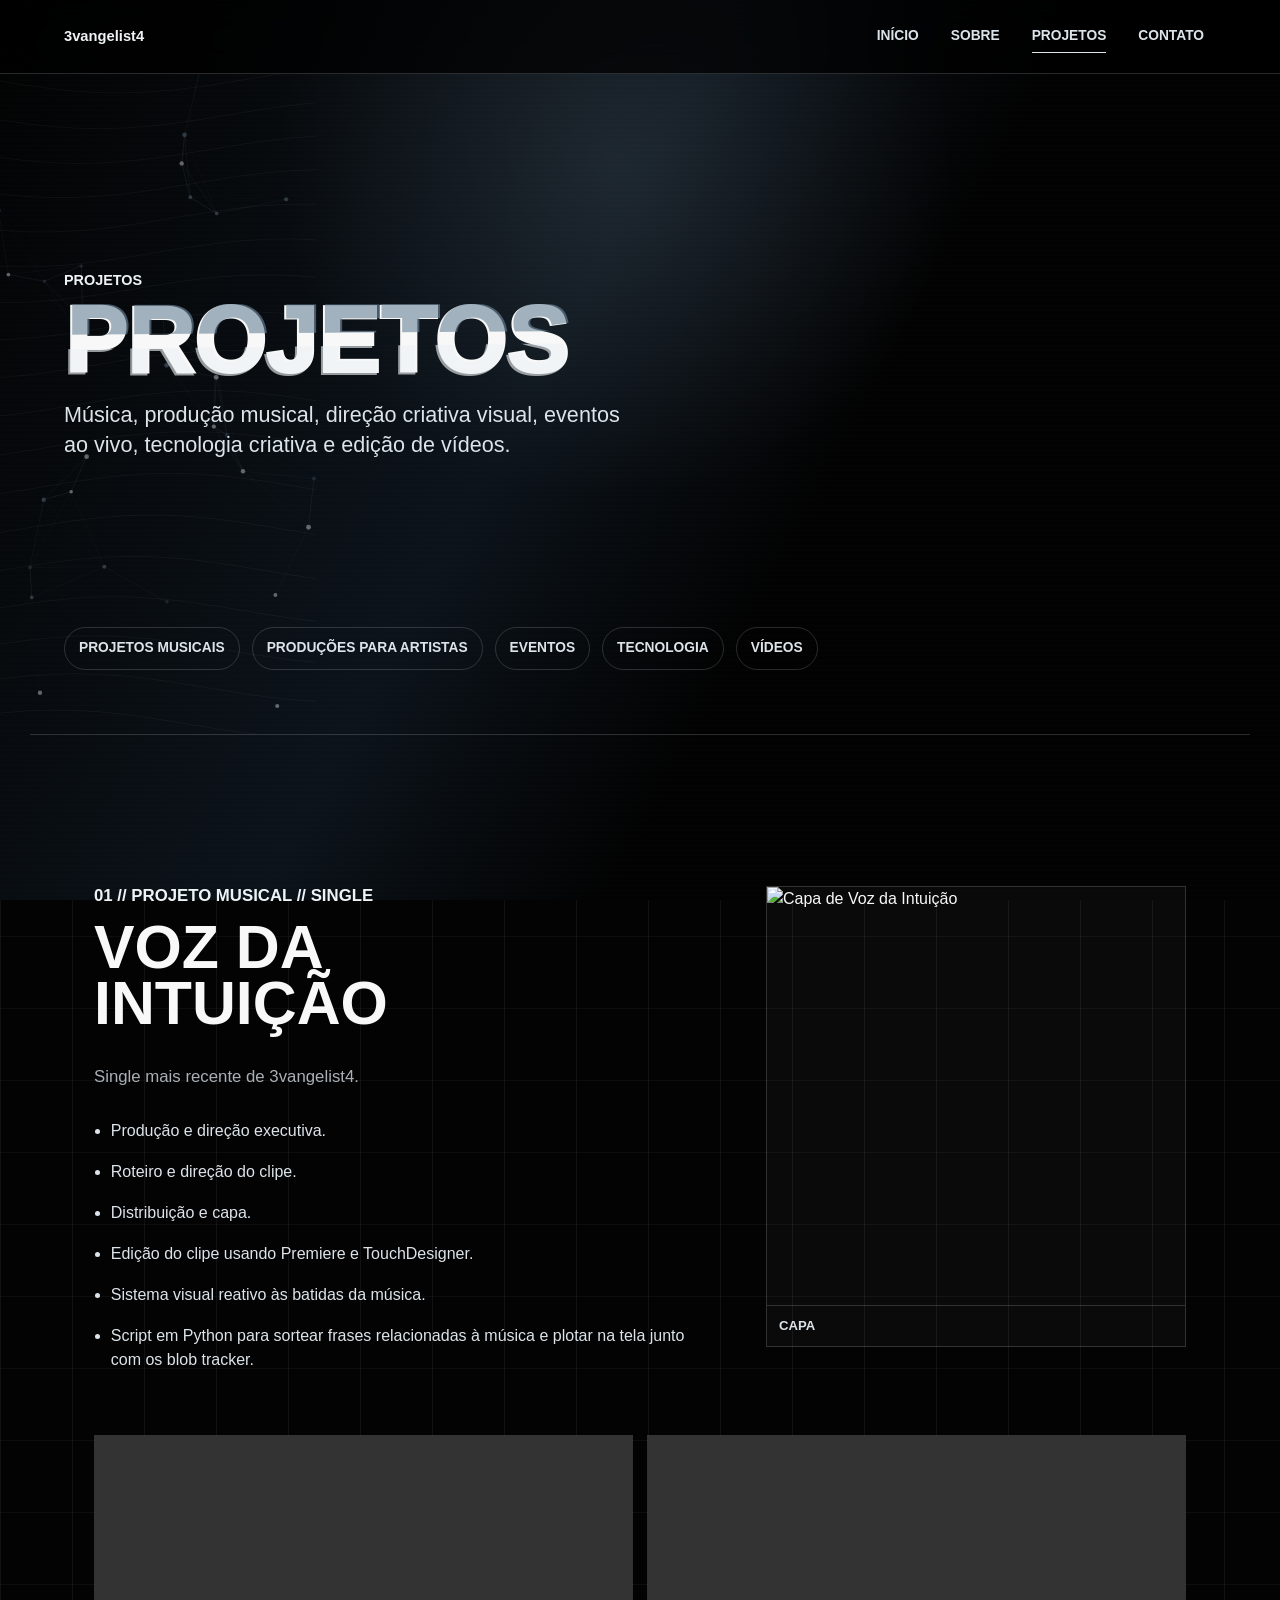
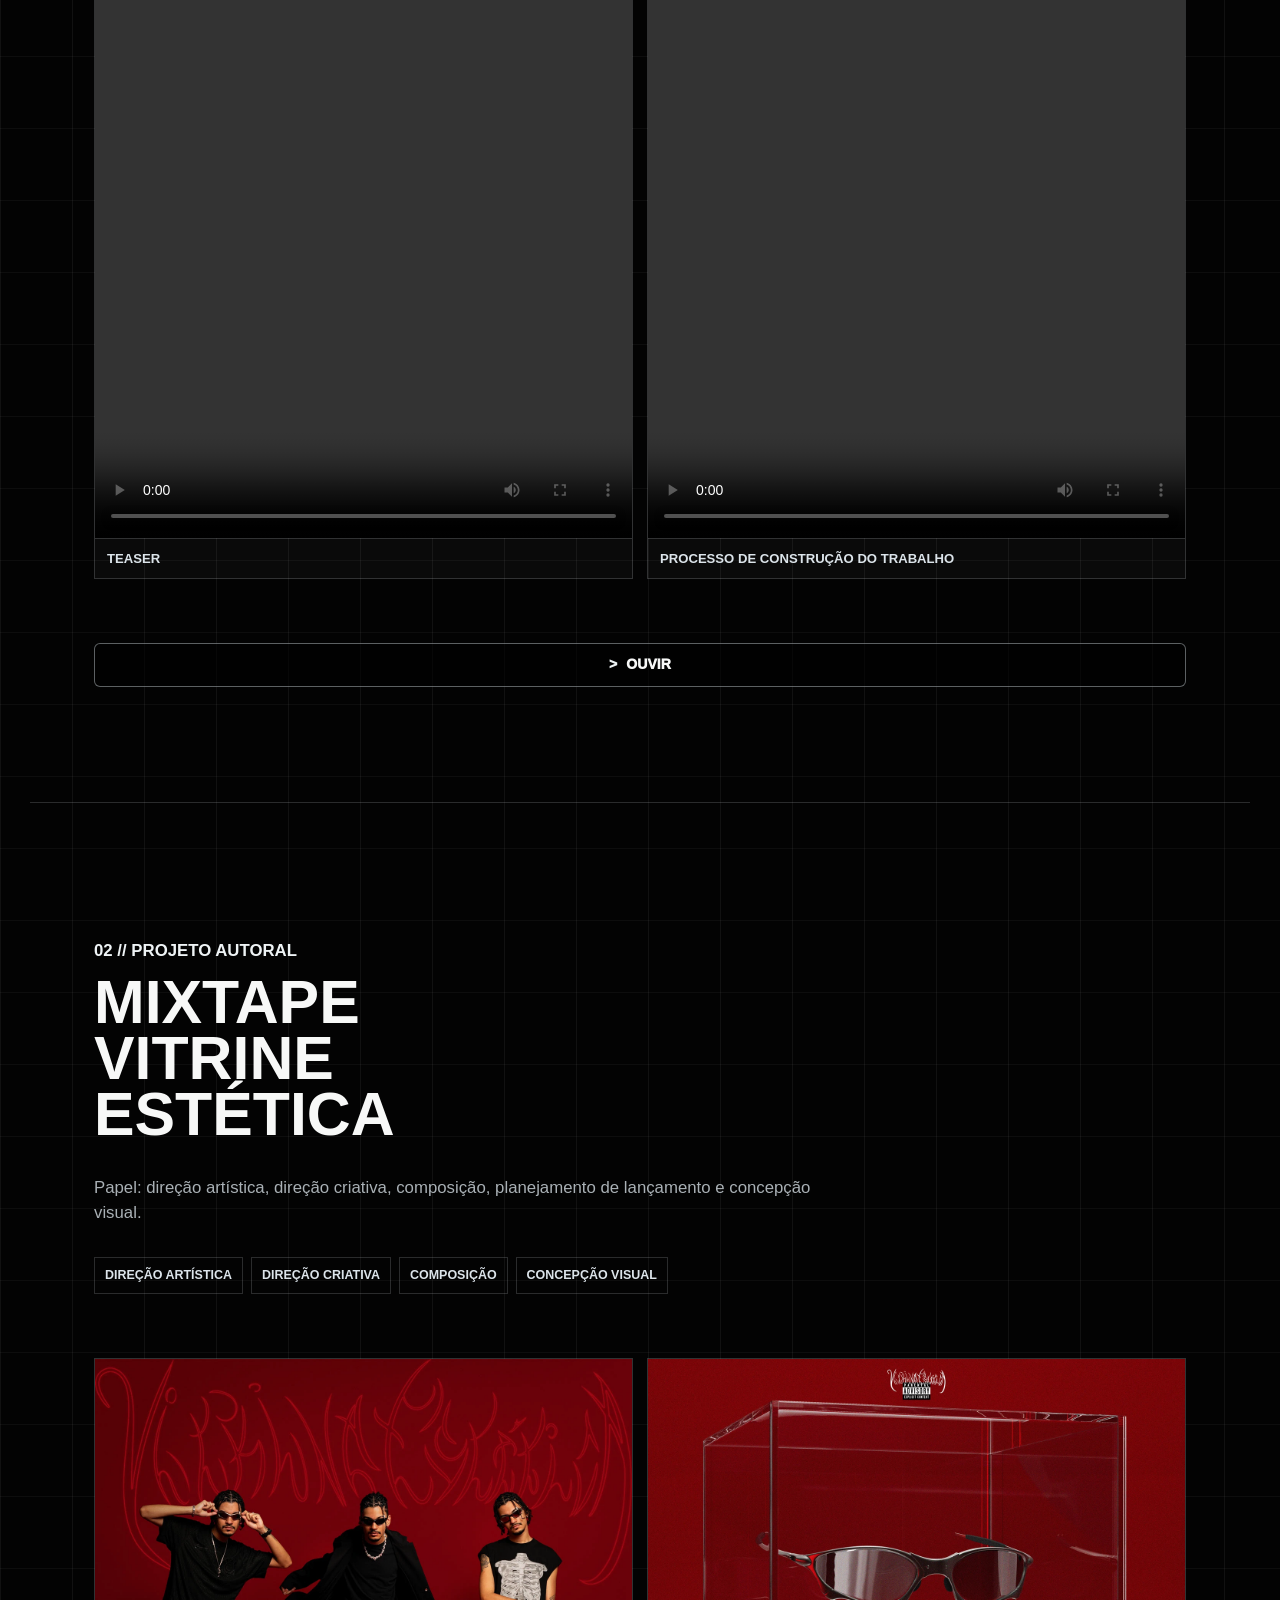
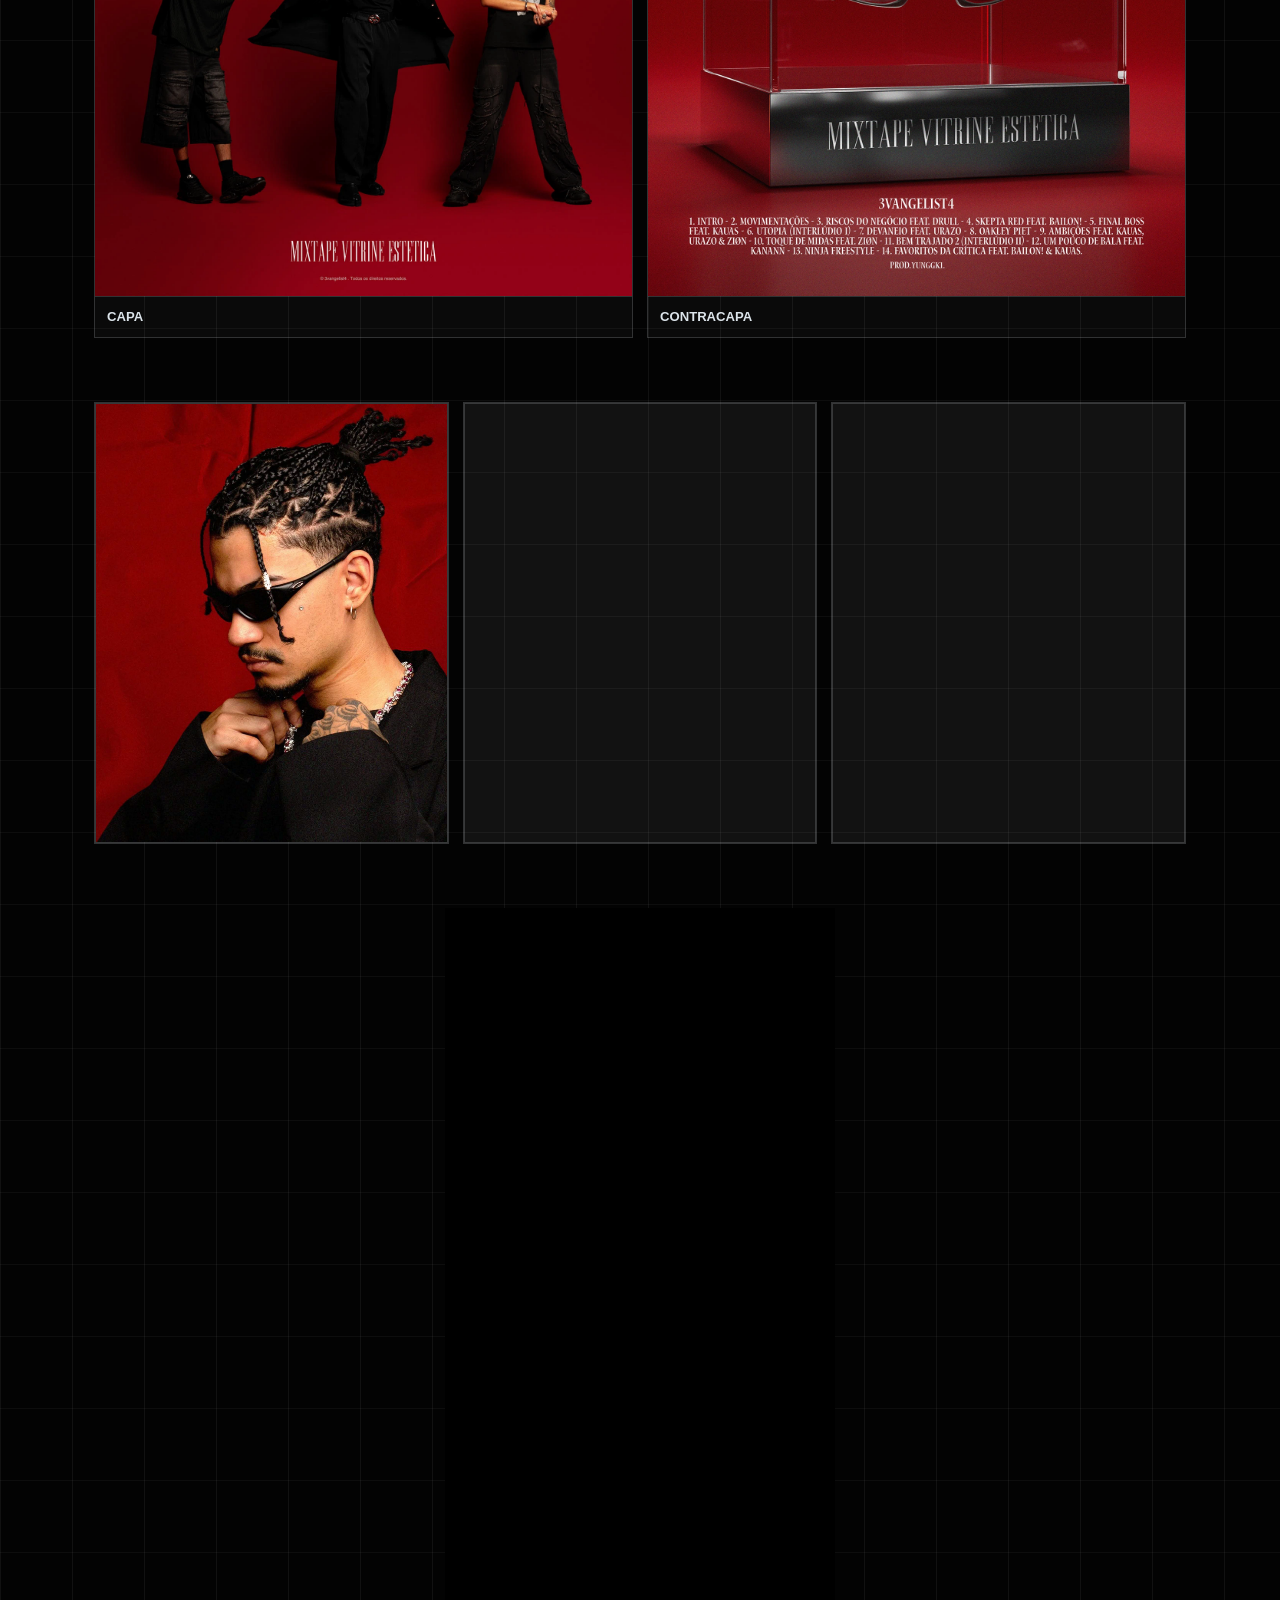
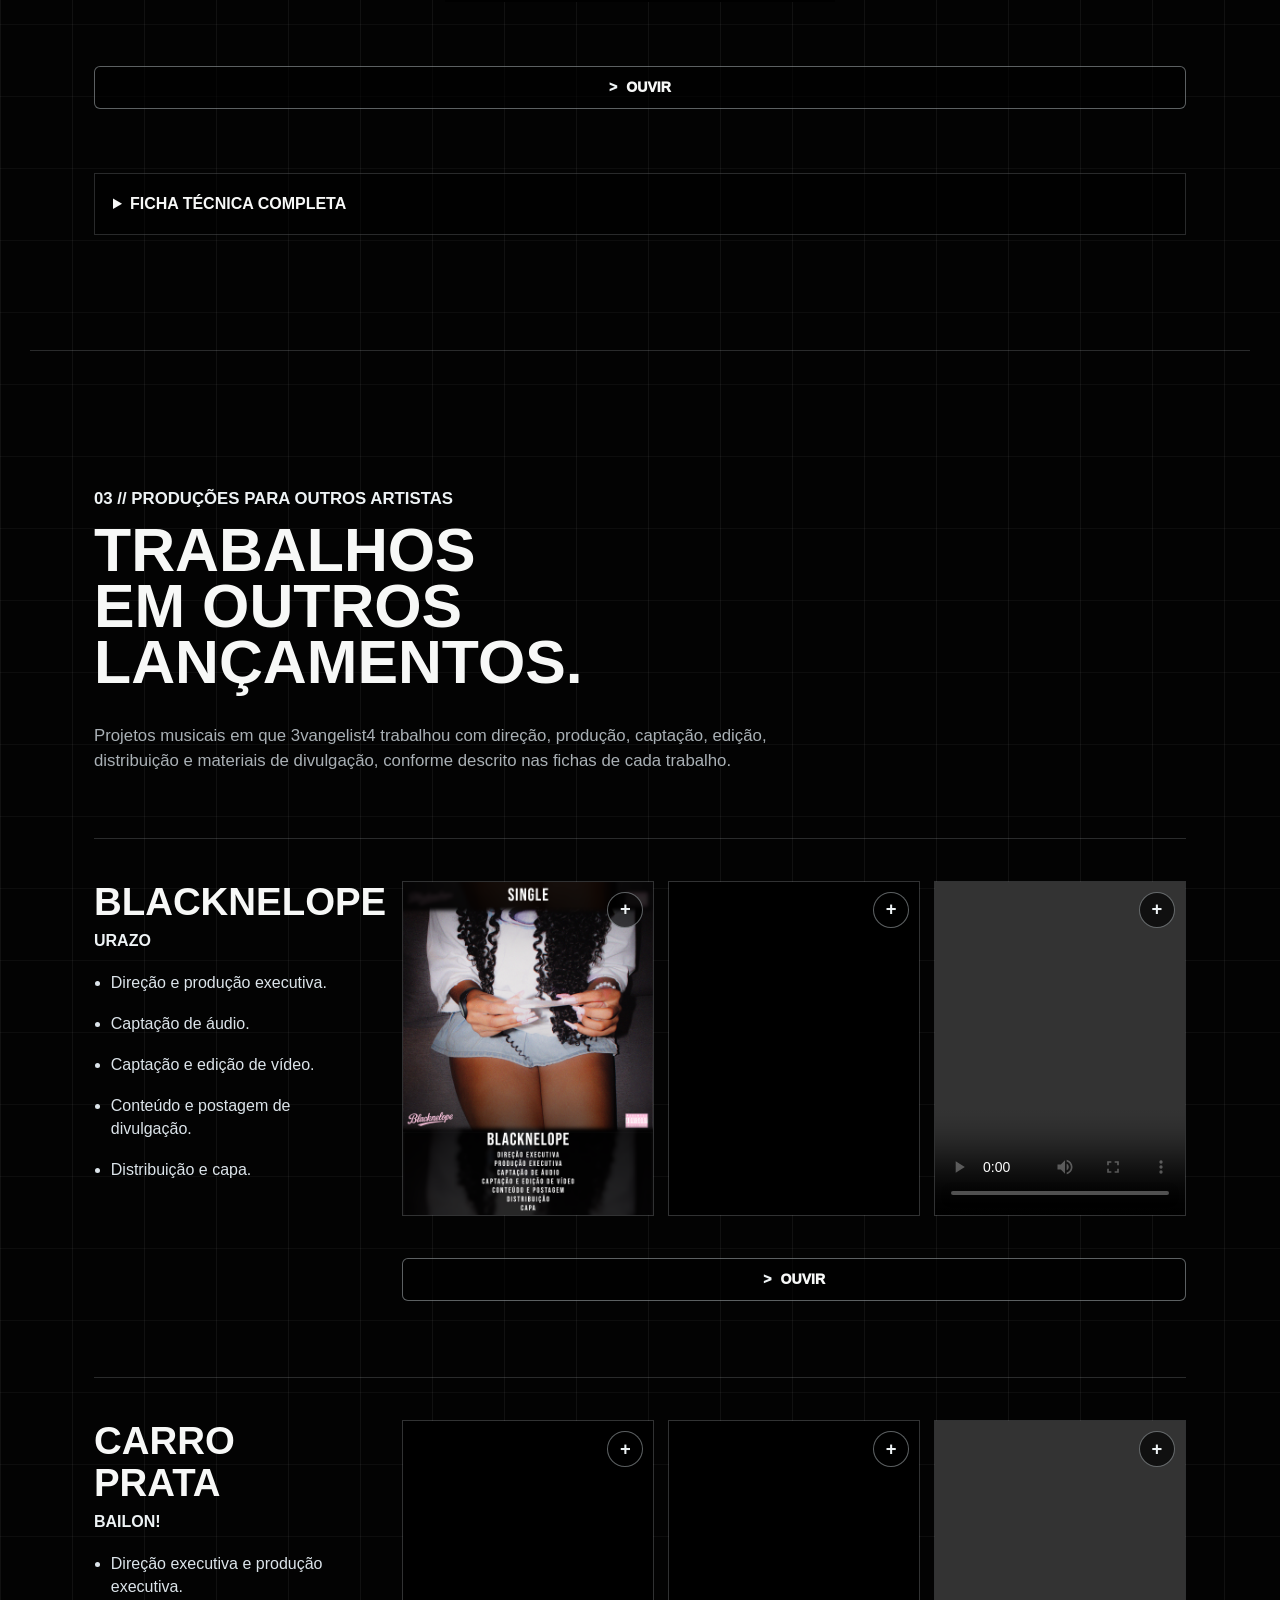
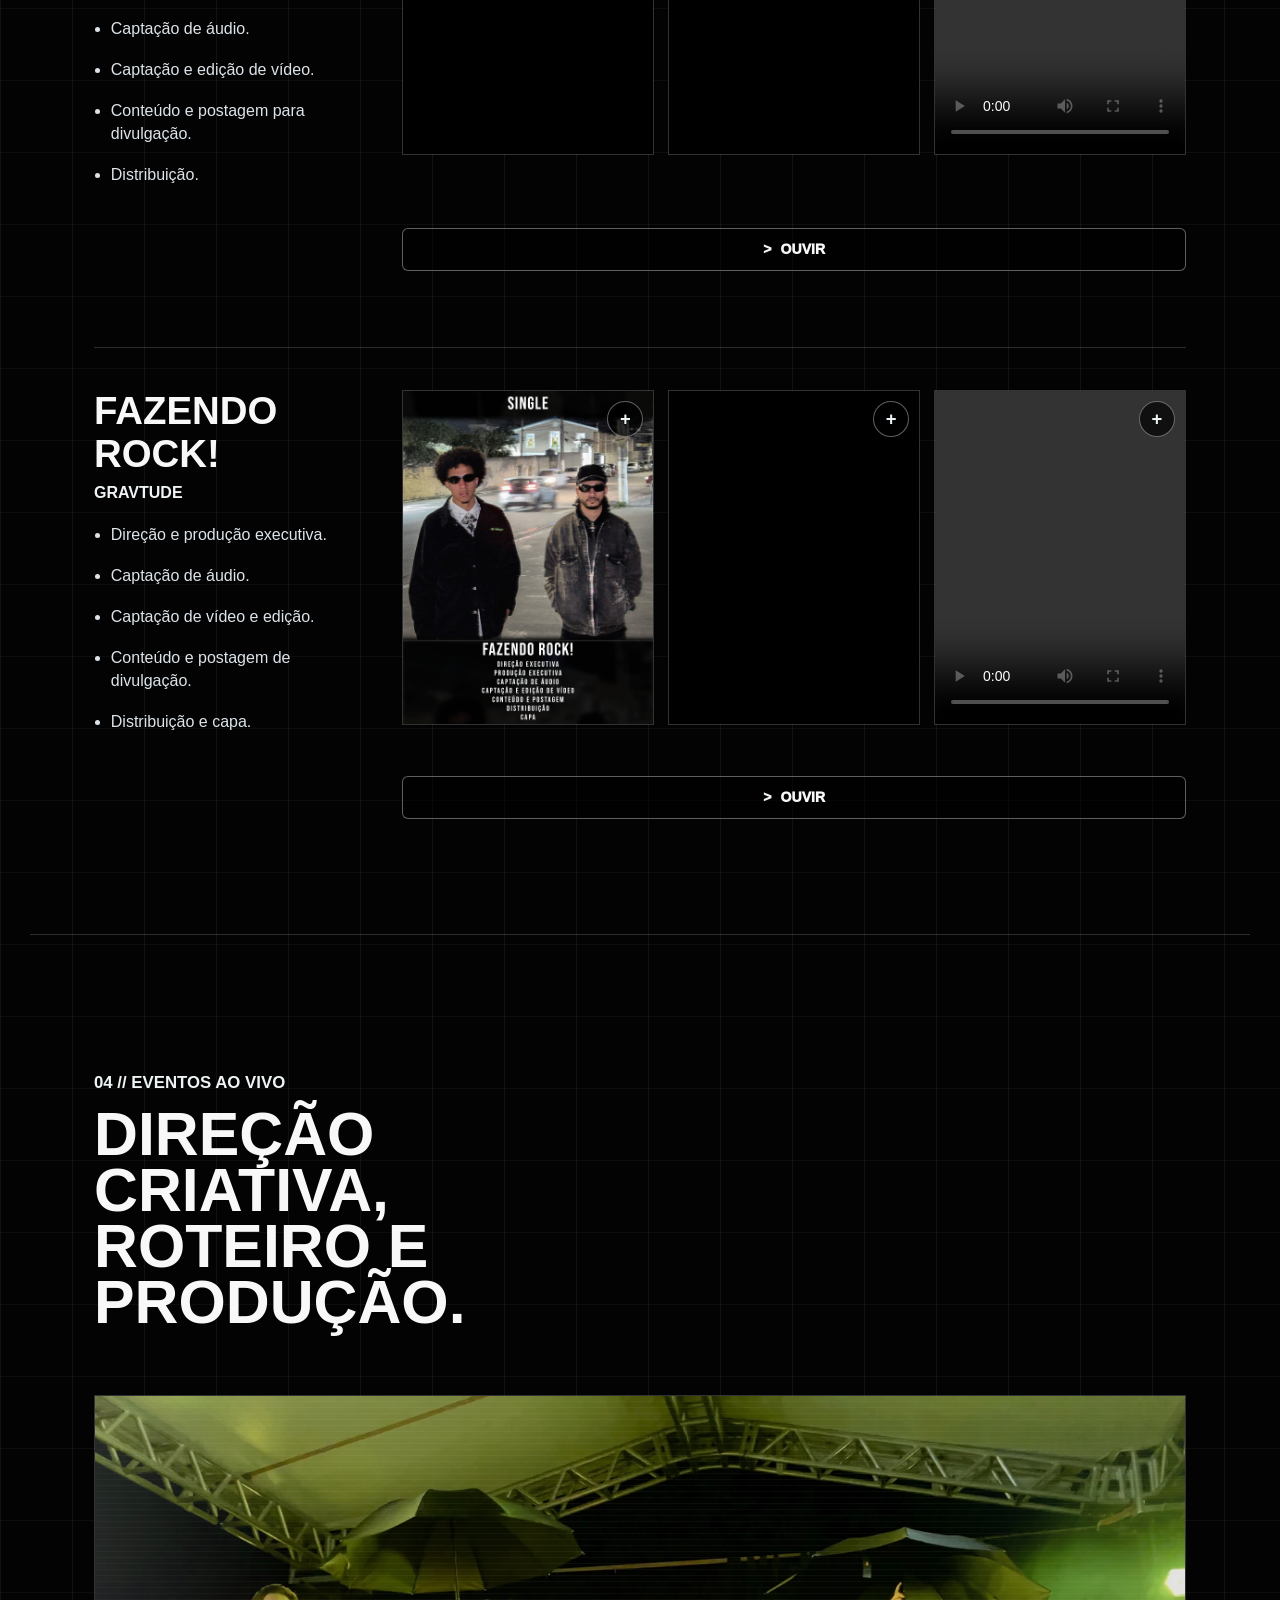
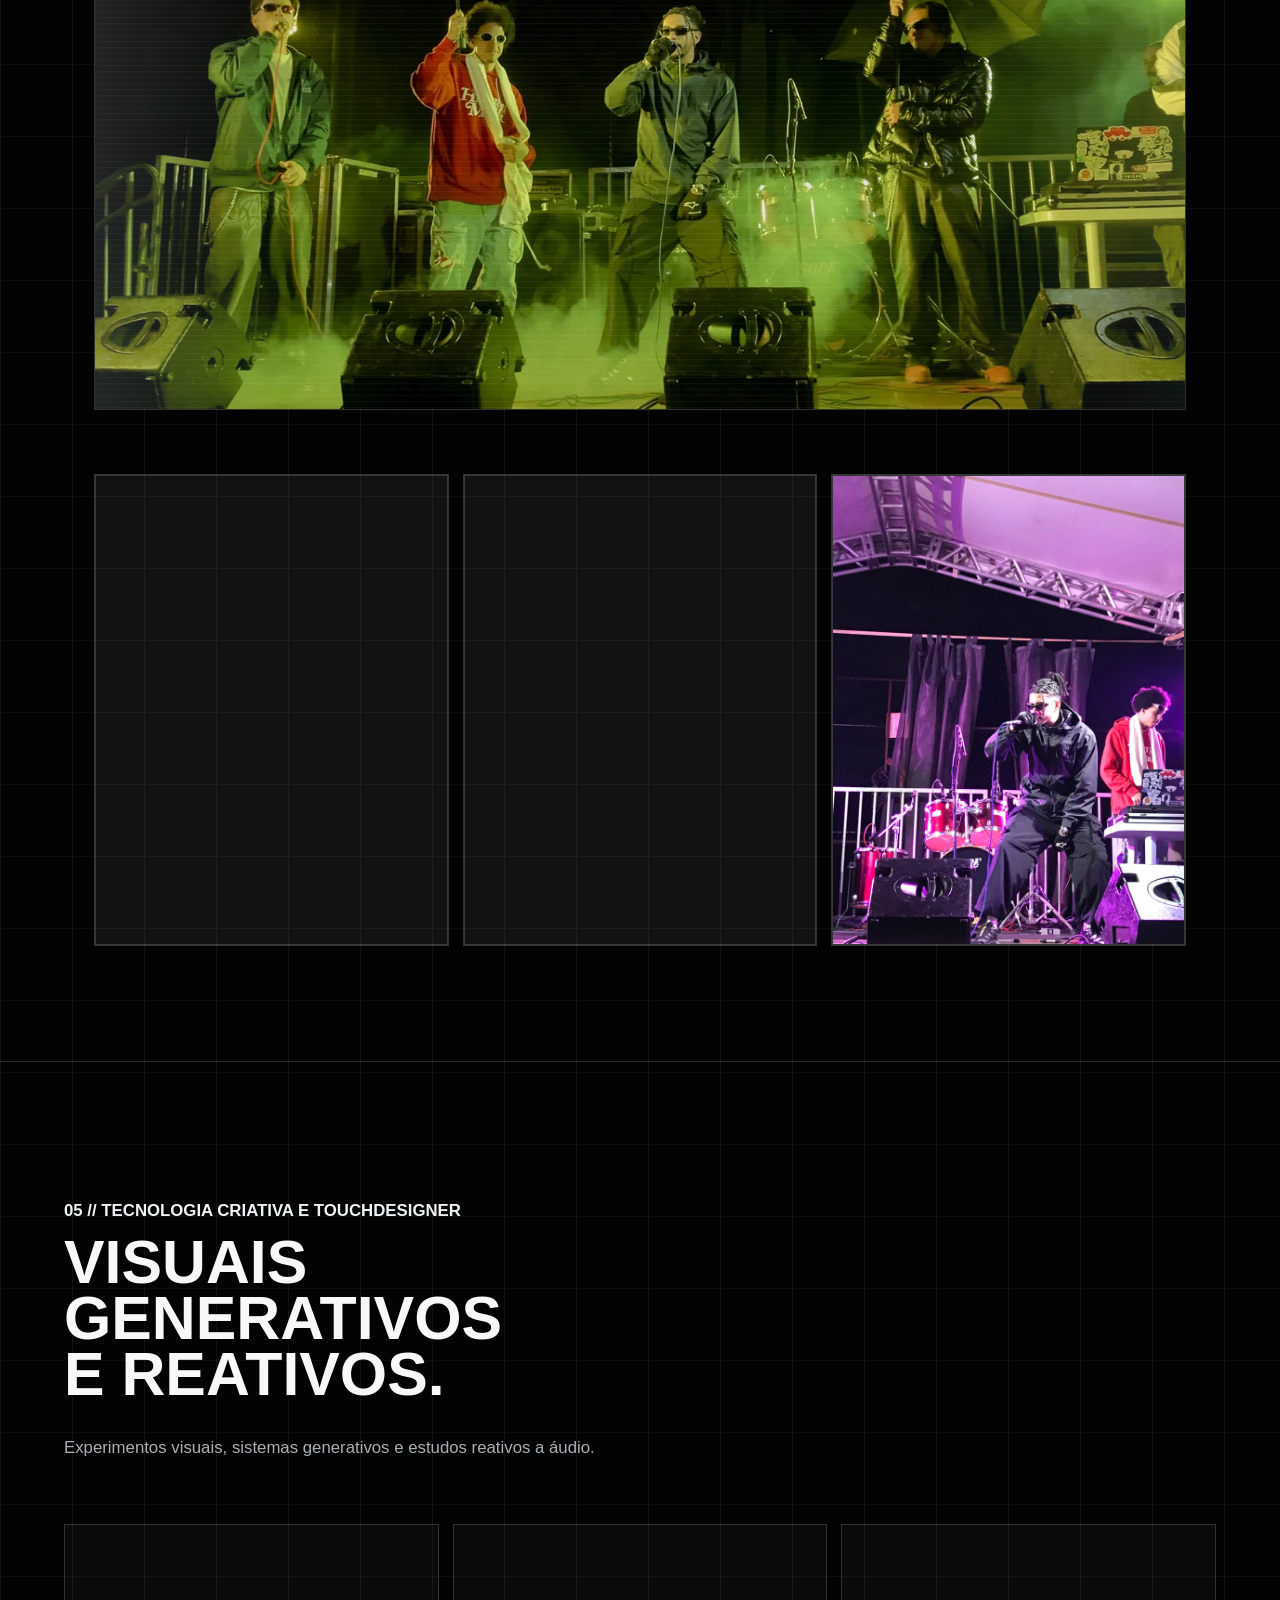
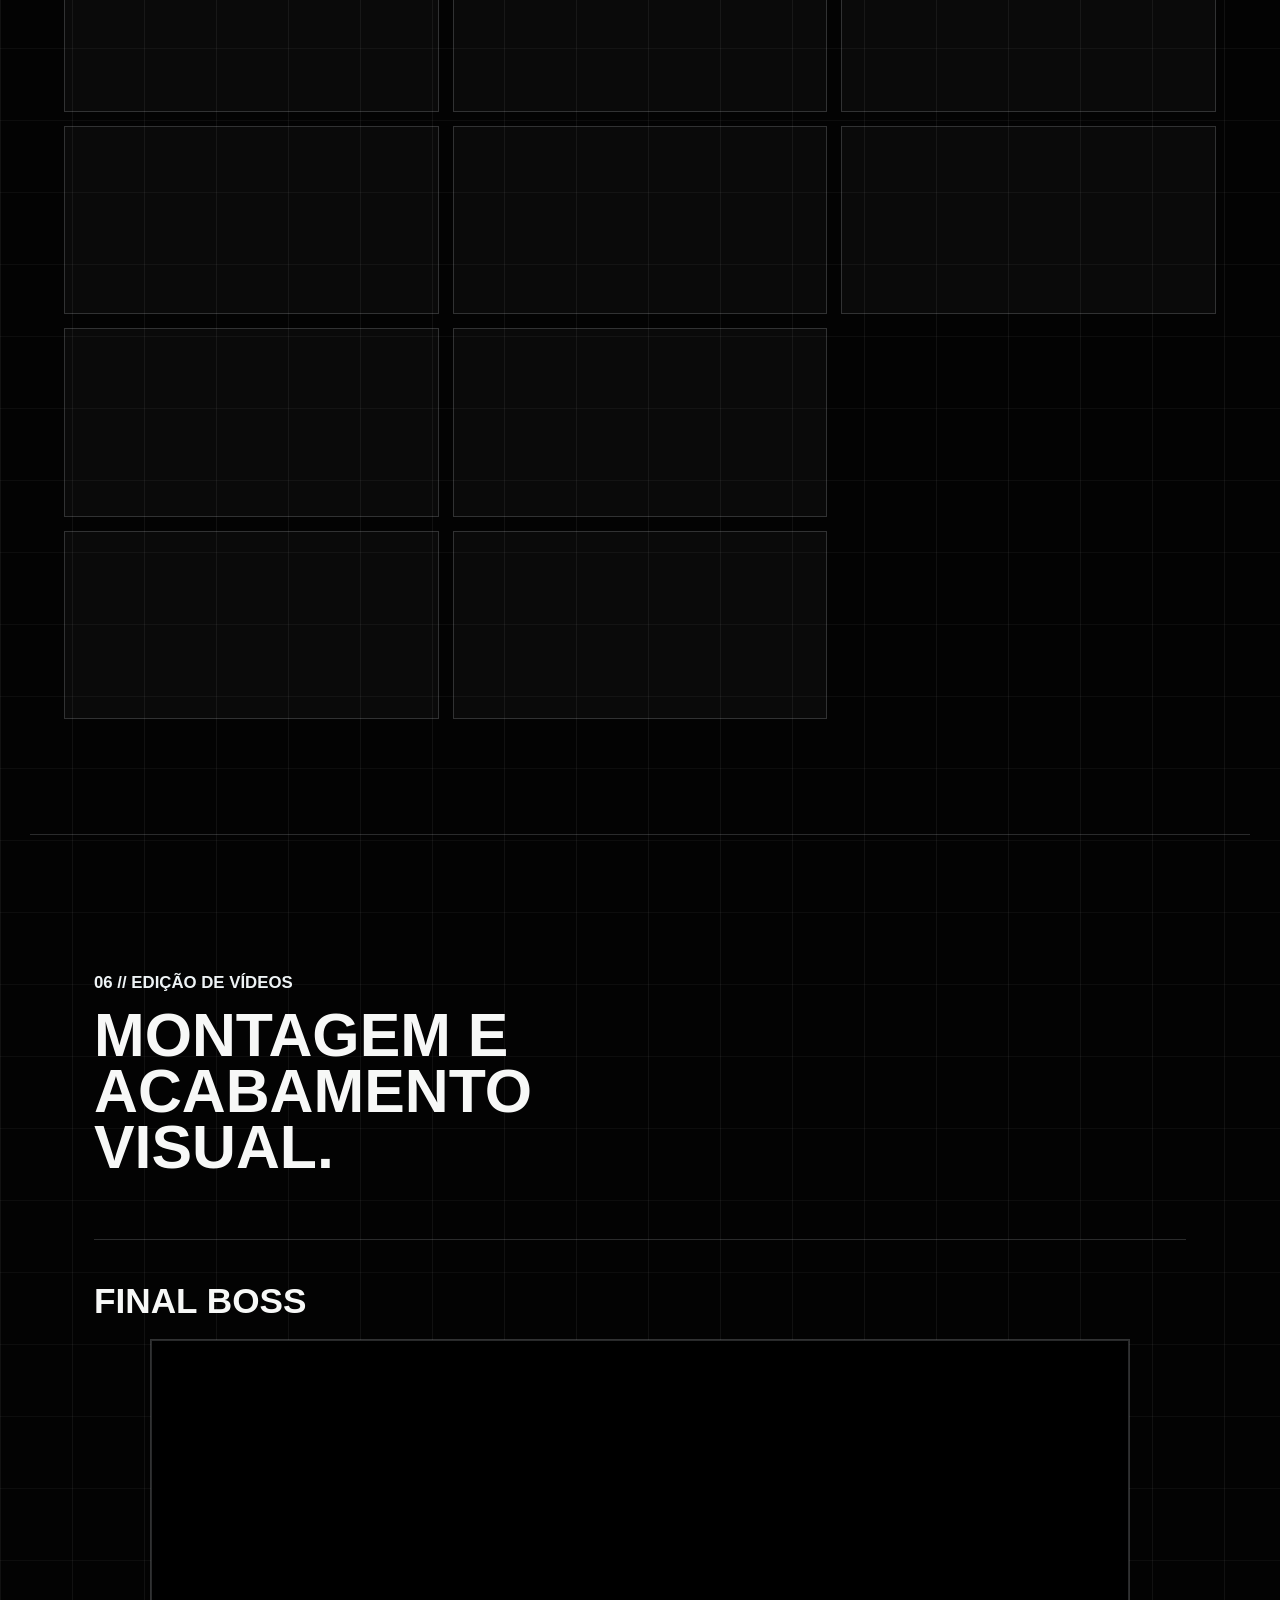
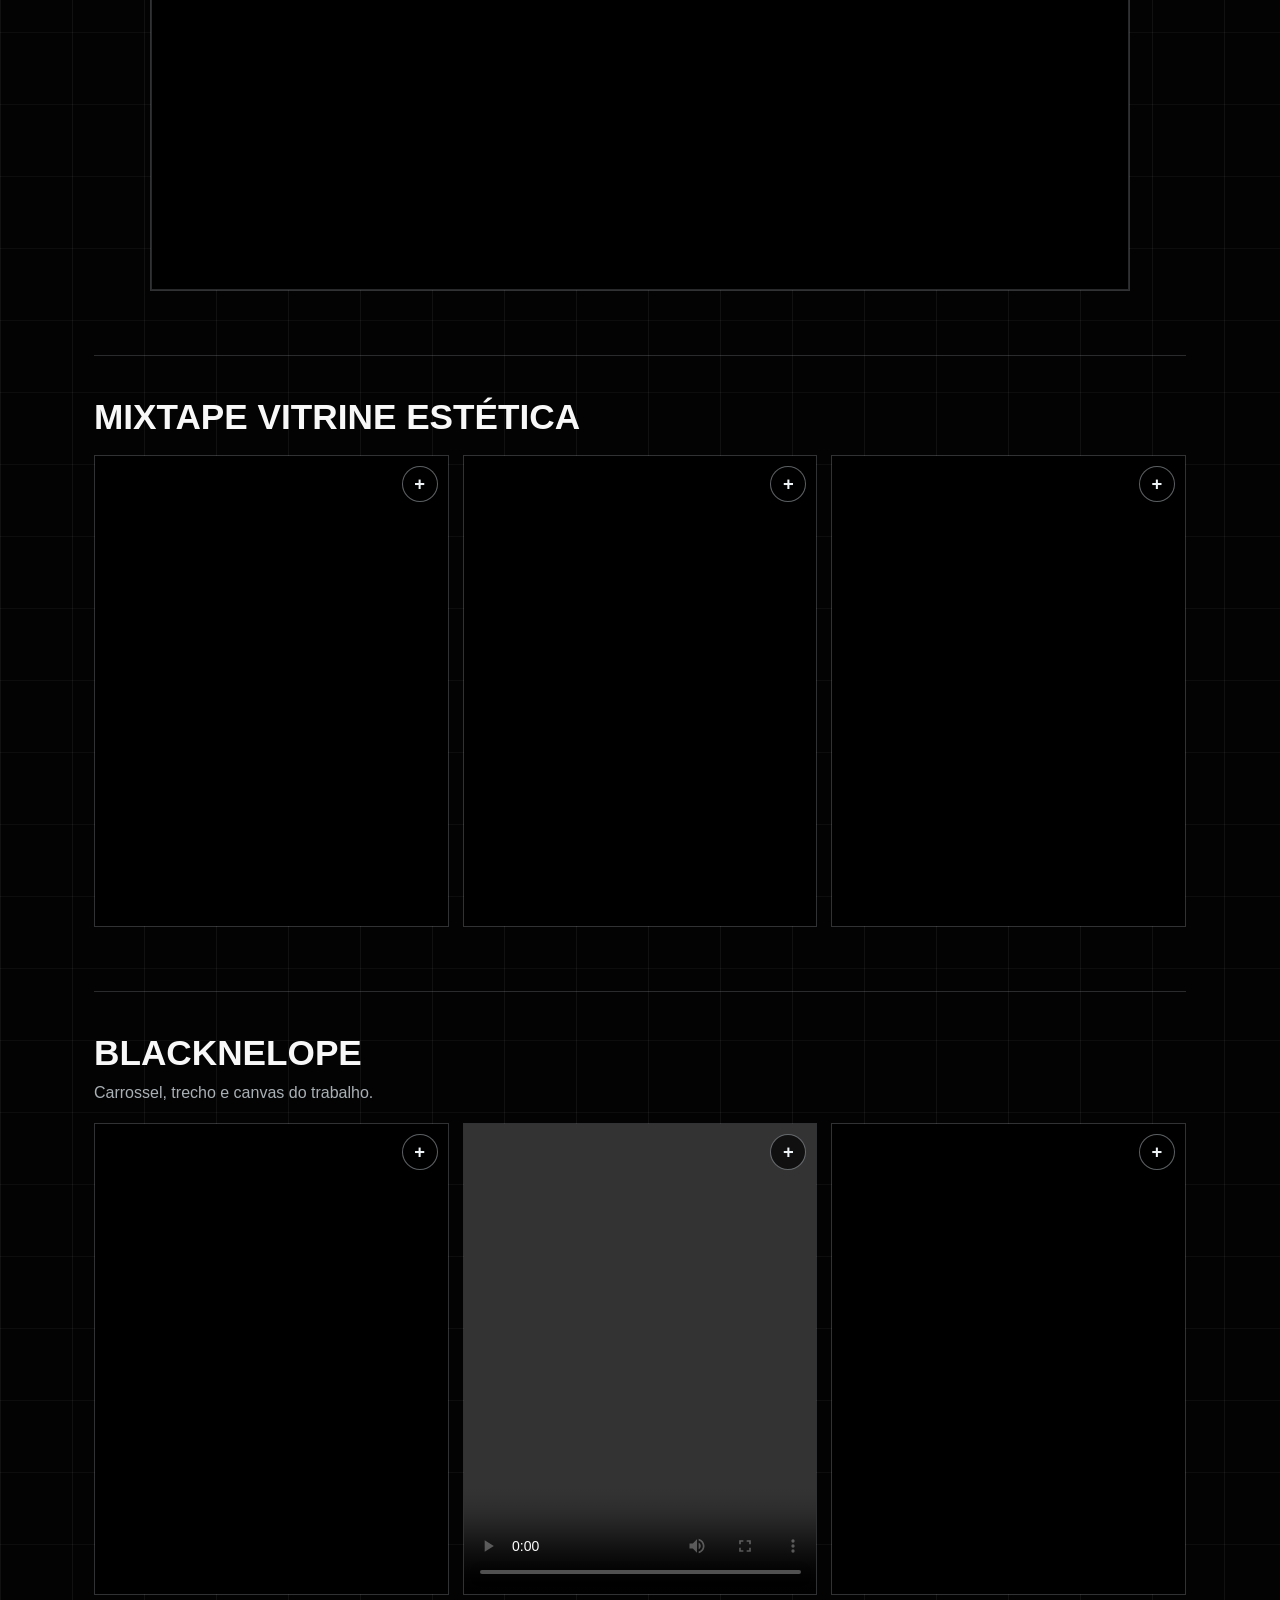
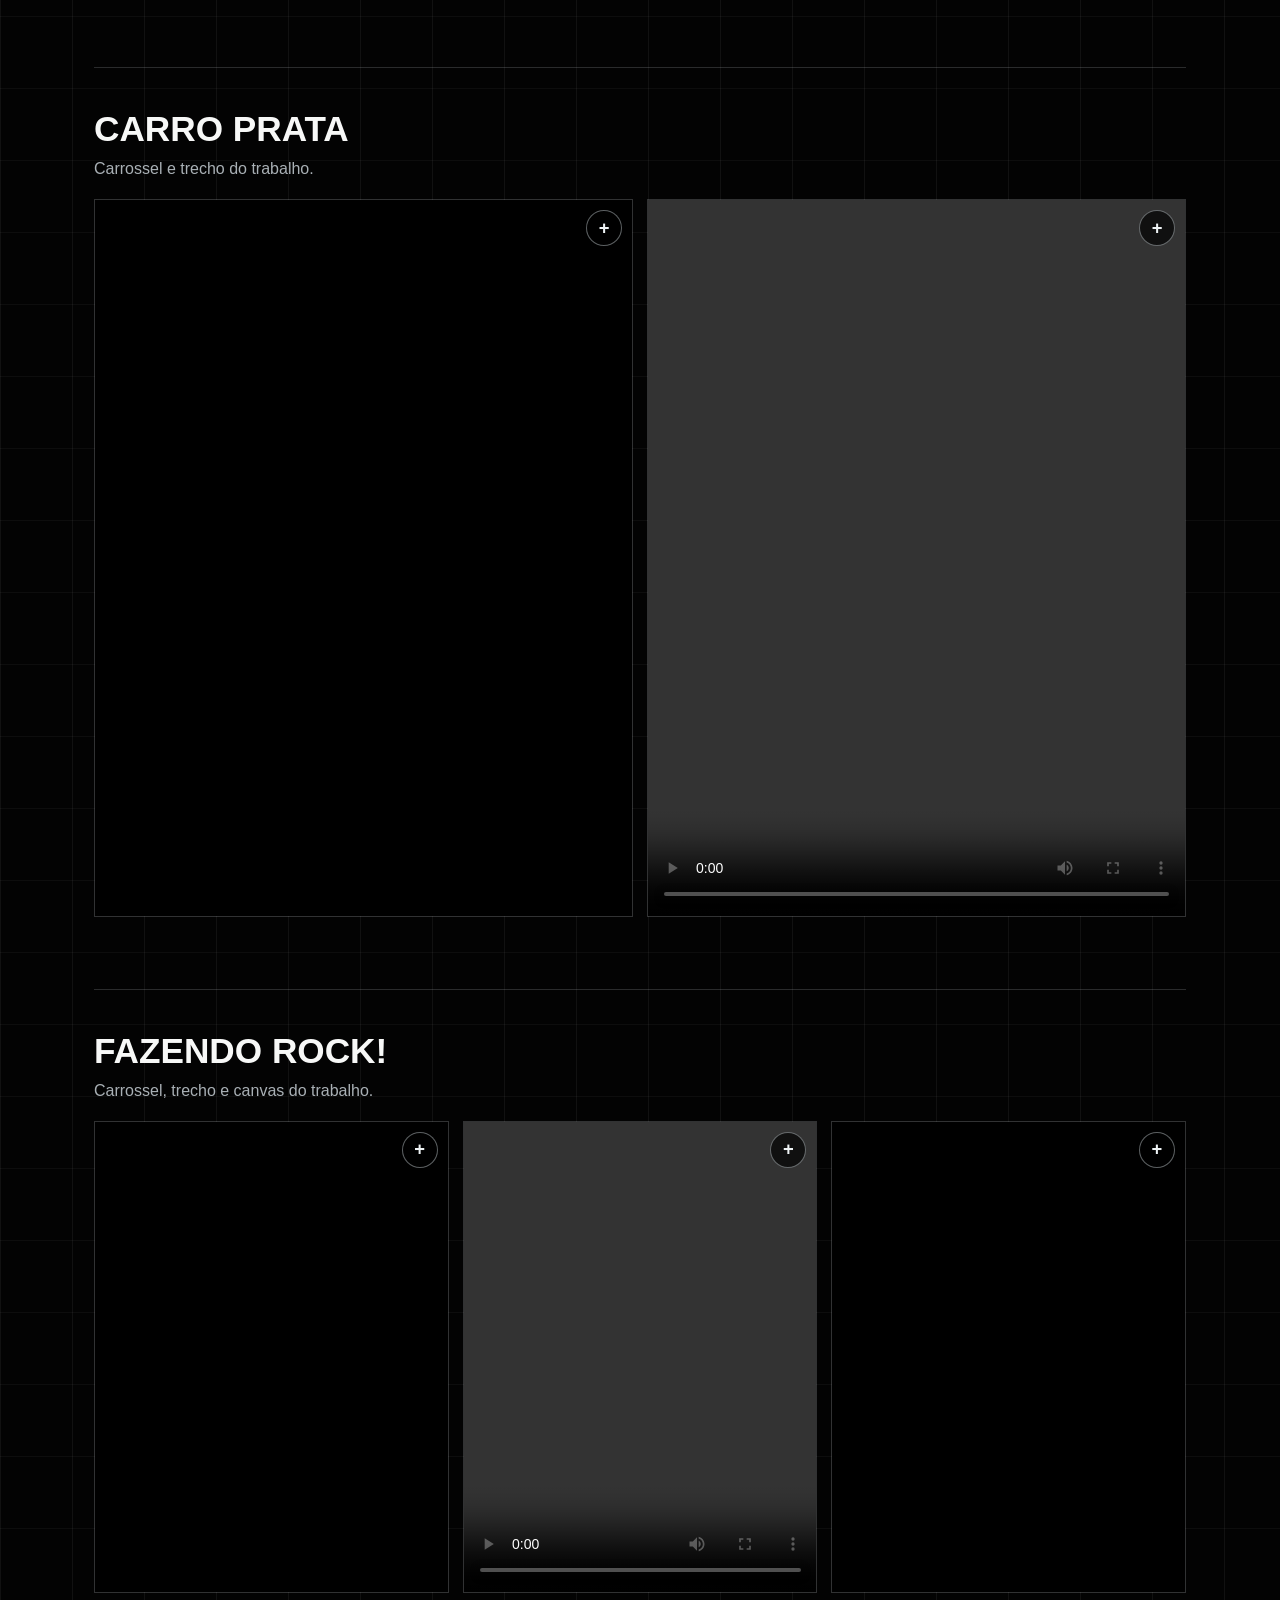
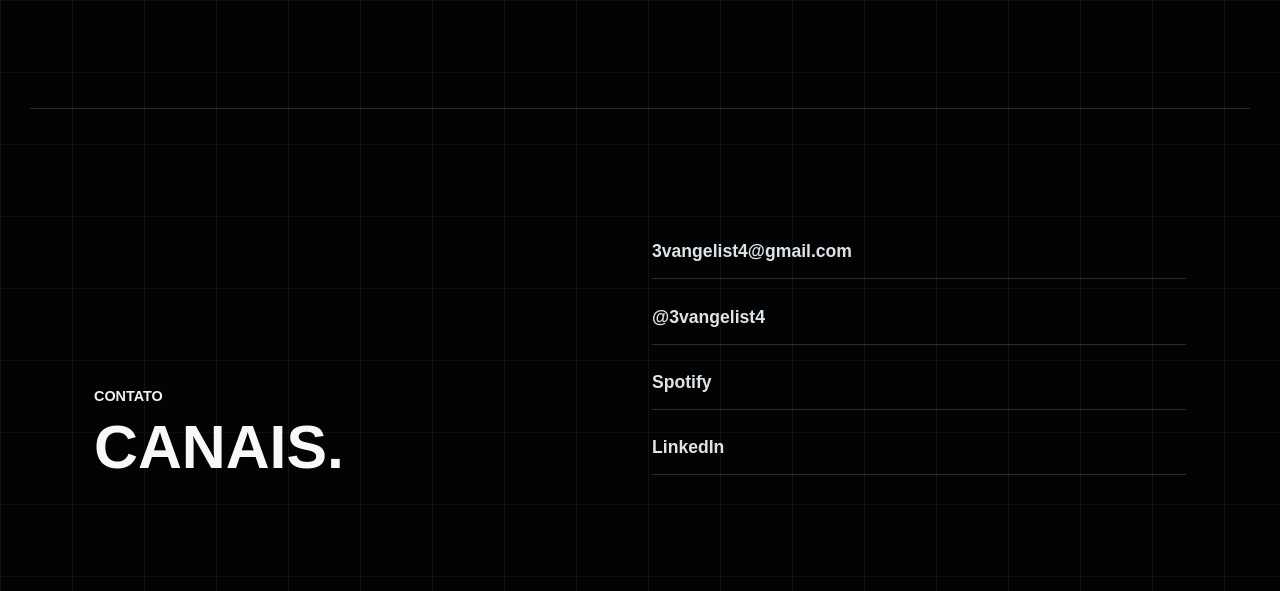
==== portifolio_code/portfolio.html @ 688ac980 "Adicionar portfolio 3vangelist4" ====
﻿<!doctype html>
<html lang="pt-BR">
  <head>
    <meta charset="utf-8">
    <meta name="viewport" content="width=device-width, initial-scale=1">
    <meta
      name="description"
      content="Projetos de 3vangelist4: mixtape, direção criativa, eventos ao vivo, TouchDesigner e edição de vídeos."
    >
    <title>Projetos | 3vangelist4</title>
    <link rel="stylesheet" href="assets/css/portfolio.css">
    <script src="assets/js/portfolio.js" defer></script>
  </head>

  <body class="theme-projects">
    <a class="skip-link" href="#conteudo">Pular para o conteúdo</a>

    <nav class="site-nav" aria-label="Navegação principal">
      <a class="nav-name magnetic" href="index.html">3vangelist4</a>
      <div class="nav-links">
        <a href="index.html">Início</a>
        <a href="sobre.html">Sobre</a>
        <a href="portfolio.html" aria-current="page">Projetos</a>
        <a href="#contato">Contato</a>
      </div>
    </nav>

    <main id="conteudo">
      <header class="page-hero projects-hero">
        <canvas class="signal-canvas compact" data-signal-canvas aria-hidden="true"></canvas>
        <div class="page-hero-copy">
          <p class="eyebrow">Projetos</p>
          <h1 class="poster-title glitch-title" data-text="PROJETOS">PROJETOS</h1>
          <p class="hero-lede">
            Música, produção musical, direção criativa visual, eventos ao vivo, tecnologia
            criativa e edição de vídeos.
          </p>
        </div>
        <nav class="anchor-rail" aria-label="Seções de projetos" data-reveal>
          <a href="#lancamento-recente">Projetos musicais</a>
          <a href="#producoes">Produções para artistas</a>
          <a href="#eventos">Eventos</a>
          <a href="#tecnologia">Tecnologia</a>
          <a href="#videos">Vídeos</a>
        </nav>
      </header>

      <section id="lancamento-recente" class="project-block featured-block release-block">
        <div class="release-head" data-reveal>
          <div class="project-copy">
            <p class="eyebrow">01 // Projeto musical // Single</p>
            <h2>Voz da Intuição</h2>
            <p>
              Single mais recente de 3vangelist4.
            </p>
            <ul class="role-list">
              <li>Produção e direção executiva.</li>
              <li>Roteiro e direção do clipe.</li>
              <li>Distribuição e capa.</li>
              <li>Edição do clipe usando Premiere e TouchDesigner.</li>
              <li>Sistema visual reativo às batidas da música.</li>
              <li>Script em Python para sortear frases relacionadas à música e plotar na tela junto com os blob tracker.</li>
            </ul>
          </div>

          <figure class="release-cover">
            <img src="assets/images/projetos/voz-da-intuicao/capa.png" alt="Capa de Voz da Intuição" loading="lazy" decoding="async" width="3000" height="3000">
            <figcaption>Capa</figcaption>
          </figure>
        </div>

        <div class="release-videos" data-reveal>
          <figure class="video-stage vertical">
            <video controls preload="metadata" playsinline>
              <source src="https://res.cloudinary.com/dnclhvtql/video/upload/teaser_boxomt.mp4" type="video/mp4">
            </video>
            <figcaption>Teaser</figcaption>
          </figure>
          <figure class="video-stage vertical">
            <video controls preload="metadata" playsinline>
              <source src="https://res.cloudinary.com/dnclhvtql/video/upload/processo-pos-lancamento-cloudinary_bj29gj.mp4" type="video/mp4">
            </video>
            <figcaption>Processo de construção do trabalho</figcaption>
          </figure>
        </div>

        <details class="embed-panel audio-panel project-audio" data-reveal>
          <summary>Ouvir</summary>
          <div class="audio-frame">
            <iframe data-testid="embed-iframe" src="https://open.spotify.com/embed/track/1Do6ysBpjtFEfAcelcMBut?utm_source=generator&amp;si=be49a2e619924f29" width="100%" height="152" frameborder="0" allowfullscreen allow="autoplay; clipboard-write; encrypted-media; fullscreen; picture-in-picture" loading="lazy"></iframe>
          </div>
        </details>
      </section>

      <section id="mixtape" class="project-block">
        <div class="project-copy" data-reveal>
          <p class="eyebrow">02 // Projeto autoral</p>
          <h2>Mixtape Vitrine Estética</h2>
          <p>
            Papel: direção artística, direção criativa, composição,
            planejamento de lançamento e concepção visual.
          </p>
          <div class="tag-row" aria-label="Funções no projeto">
            <span>direção artística</span>
            <span>direção criativa</span>
            <span>composição</span>
            <span>concepção visual</span>
          </div>
        </div>

        <div class="cover-duo" data-reveal>
          <figure>
            <picture>
              <source srcset="assets/images/mixtape/capa.webp" type="image/webp">
              <img src="assets/images/mixtape/capa.png" alt="Capa da mixtape Vitrine Estética" loading="lazy" decoding="async" width="1400" height="1400">
            </picture>
            <figcaption>Capa</figcaption>
          </figure>
          <figure>
            <picture>
              <source srcset="assets/images/mixtape/contracapa.webp" type="image/webp">
              <img src="assets/images/mixtape/contracapa.png" alt="Contracapa da mixtape Vitrine Estética" loading="lazy" decoding="async" width="1400" height="1400">
            </picture>
            <figcaption>Contracapa</figcaption>
          </figure>
        </div>

        <div class="media-grid three portraits" data-reveal>
          <picture>
            <source srcset="assets/images/mixtape/retrato-01.jpg" type="image/jpeg">
            <img src="assets/images/mixtape/retrato-01.jpg" alt="Retrato de campanha da mixtape 01" loading="lazy" decoding="async" width="1400" height="1736">
          </picture>
          <picture>
            <source srcset="assets/images/mixtape/retrato-02.jpg" type="image/jpeg">
            <img src="assets/images/mixtape/retrato-02.jpg" alt="Retrato de campanha da mixtape 02" loading="lazy" decoding="async" width="1400" height="1736">
          </picture>
          <picture>
            <source srcset="assets/images/mixtape/retrato-03.jpg" type="image/jpeg">
            <img src="assets/images/mixtape/retrato-03.jpg" alt="Retrato de campanha da mixtape 03" loading="lazy" decoding="async" width="1400" height="1736">
          </picture>
        </div>

        <div class="video-stage vertical shorts-stage youtube-stage" data-reveal>
          <iframe
            src="https://www.youtube.com/embed/NM2Rs8_KLuc"
            title="MIXTAPE VITRINE ESTÉTICA 15/11"
            frameborder="0"
            allow="accelerometer; autoplay; clipboard-write; encrypted-media; gyroscope; picture-in-picture; web-share"
            referrerpolicy="strict-origin-when-cross-origin"
            allowfullscreen
            loading="lazy"
          ></iframe>
        </div>

        <details class="embed-panel audio-panel project-audio" data-reveal>
          <summary>Ouvir</summary>
          <div class="audio-frame">
            <iframe data-testid="embed-iframe" src="https://open.spotify.com/embed/album/2yn0k7Ri1iziI4y3SHV2Ed?utm_source=generator&amp;si=f2f5c64b669f474b" width="100%" height="352" frameborder="0" allowfullscreen allow="autoplay; clipboard-write; encrypted-media; fullscreen; picture-in-picture" loading="lazy"></iframe>
          </div>
        </details>

        <details class="technical-deck" data-reveal>
          <summary>Ficha técnica completa</summary>
          <div>
            <p>Fotografia: @dan_fotografa</p>
            <p>Projeto gráfico da capa: @matthnrq</p>
            <p>Tag Vitrine Estética: @thxchar</p>
            <p>Projeto gráfico da contracapa: @alvesrm_ &amp; @sohi.studio</p>
            <p>Criação 3D: @sohi.studio</p>
            <p>Figurino: 3vangelist4 &amp; @pvuloandrade</p>
            <p>Cabelo: @poderafro.studio</p>
            <p>Registro de bastidores: @amndchaves</p>
            <p>Acervo: @p_andrade, @pvuloandrade, @piet_org &amp; @heytor_nascimento</p>
            <p>Direção Criativa: 3vangelist4, @pvuloandrade, @alvesrm_ &amp; @amndchaves</p>
            <p>Produção Executiva: 3vangelist4</p>
            <p>Direção Executiva: 3vangelist4</p>
            <p>Produção Musical: @yungyk1</p>
            <p>Mixagem e masterização: @andreatplay &amp; @yungyk1</p>
            <p>Distribuição: @musicpro.live</p>
            <p>Divulgação: 3vangelist4, @amndchaves &amp; @pvuloandrade</p>
          </div>
        </details>
      </section>

      <section id="producoes" class="project-block artist-work-block">
        <div class="project-copy" data-reveal>
          <p class="eyebrow">03 // Produções para outros artistas</p>
          <h2>Trabalhos em outros lançamentos.</h2>
          <p>
            Projetos musicais em que 3vangelist4 trabalhou com direção,
            produção, captação, edição, distribuição e materiais de divulgação,
            conforme descrito nas fichas de cada trabalho.
          </p>
        </div>

        <div class="artist-work-grid">
          <article class="music-case" data-reveal>
            <div class="case-copy">
              <h3>Blacknelope</h3>
              <p class="case-artist">Urazo</p>
              <ul class="role-list">
                <li>Direção e produção executiva.</li>
                <li>Captação de áudio.</li>
                <li>Captação e edição de vídeo.</li>
                <li>Conteúdo e postagem de divulgação.</li>
                <li>Distribuição e capa.</li>
              </ul>
            </div>
            <div class="case-media">
              <figure>
                <img src="assets/images/projetos/blacknelope/ficha.png" alt="Ficha do projeto Blacknelope" loading="lazy" decoding="async" width="1080" height="1440">
                <button class="zoom-button" type="button" aria-label="Ampliar ficha do projeto Blacknelope" data-lightbox-kind="image" data-lightbox-src="assets/images/projetos/blacknelope/ficha.png" data-lightbox-alt="Ficha do projeto Blacknelope">+</button>
              </figure>
              <figure>
                <video autoplay muted loop playsinline preload="metadata" aria-label="Carrossel do clipe Blacknelope">
                  <source src="assets/images/projetos/blacknelope/carrossel.mp4" type="video/mp4">
                </video>
                <button class="zoom-button" type="button" aria-label="Ampliar carrossel do projeto Blacknelope" data-lightbox-kind="video" data-lightbox-src="assets/images/projetos/blacknelope/carrossel.mp4" data-lightbox-loop="true">+</button>
              </figure>
              <figure class="case-video">
                <video controls preload="metadata" playsinline>
                  <source src="https://res.cloudinary.com/dnclhvtql/video/upload/trecho_xdwnrj.mp4" type="video/mp4">
                </video>
                <button class="zoom-button" type="button" aria-label="Ampliar trecho do projeto Blacknelope" data-lightbox-kind="video" data-lightbox-src="https://res.cloudinary.com/dnclhvtql/video/upload/trecho_xdwnrj.mp4">+</button>
              </figure>
            </div>
            <details class="embed-panel audio-panel project-audio case-embed">
              <summary>Ouvir</summary>
              <div class="audio-frame">
                <iframe data-testid="embed-iframe" src="https://open.spotify.com/embed/track/3bfb1b9ZOwY8GSZJ7o540r?utm_source=generator&amp;theme=0&amp;si=ca7c551c3df8448c" width="100%" height="152" frameborder="0" allowfullscreen allow="autoplay; clipboard-write; encrypted-media; fullscreen; picture-in-picture" loading="lazy"></iframe>
              </div>
            </details>
          </article>

          <article class="music-case" data-reveal>
            <div class="case-copy">
              <h3>Carro Prata</h3>
              <p class="case-artist">BAILON!</p>
              <ul class="role-list">
                <li>Direção executiva e produção executiva.</li>
                <li>Captação de áudio.</li>
                <li>Captação e edição de vídeo.</li>
                <li>Conteúdo e postagem para divulgação.</li>
                <li>Distribuição.</li>
              </ul>
            </div>
            <div class="case-media">
              <figure>
                <img src="assets/images/projetos/carro-prata/ficha.png" alt="Ficha do projeto Carro Prata" loading="lazy" decoding="async" width="1080" height="1440">
                <button class="zoom-button" type="button" aria-label="Ampliar ficha do projeto Carro Prata" data-lightbox-kind="image" data-lightbox-src="assets/images/projetos/carro-prata/ficha.png" data-lightbox-alt="Ficha do projeto Carro Prata">+</button>
              </figure>
              <figure>
                <video autoplay muted loop playsinline preload="metadata" aria-label="Carrossel do clipe Carro Prata">
                  <source src="assets/images/projetos/carro-prata/carrossel.mp4" type="video/mp4">
                </video>
                <button class="zoom-button" type="button" aria-label="Ampliar carrossel do projeto Carro Prata" data-lightbox-kind="video" data-lightbox-src="assets/images/projetos/carro-prata/carrossel.mp4" data-lightbox-loop="true">+</button>
              </figure>
              <figure class="case-video">
                <video controls preload="metadata" playsinline>
                  <source src="https://res.cloudinary.com/dnclhvtql/video/upload/trecho_wymddh.mp4" type="video/mp4">
                </video>
                <button class="zoom-button" type="button" aria-label="Ampliar trecho do projeto Carro Prata" data-lightbox-kind="video" data-lightbox-src="https://res.cloudinary.com/dnclhvtql/video/upload/trecho_wymddh.mp4">+</button>
              </figure>
            </div>
            <details class="embed-panel audio-panel project-audio case-embed">
              <summary>Ouvir</summary>
              <div class="audio-frame">
                <iframe data-testid="embed-iframe" src="https://open.spotify.com/embed/album/7oeF8VLmzDOvzyuw29hyJc?utm_source=generator&amp;theme=0&amp;si=884e53ceacde4be3" width="100%" height="352" frameborder="0" allowfullscreen allow="autoplay; clipboard-write; encrypted-media; fullscreen; picture-in-picture" loading="lazy"></iframe>
              </div>
            </details>
          </article>

          <article class="music-case" data-reveal>
            <div class="case-copy">
              <h3>Fazendo Rock!</h3>
              <p class="case-artist">Gravtude</p>
              <ul class="role-list">
                <li>Direção e produção executiva.</li>
                <li>Captação de áudio.</li>
                <li>Captação de vídeo e edição.</li>
                <li>Conteúdo e postagem de divulgação.</li>
                <li>Distribuição e capa.</li>
              </ul>
            </div>
            <div class="case-media">
              <figure>
                <img src="assets/images/projetos/fazendo-rock/ficha.png" alt="Ficha do projeto Fazendo Rock!" loading="lazy" decoding="async" width="1080" height="1440">
                <button class="zoom-button" type="button" aria-label="Ampliar ficha do projeto Fazendo Rock!" data-lightbox-kind="image" data-lightbox-src="assets/images/projetos/fazendo-rock/ficha.png" data-lightbox-alt="Ficha do projeto Fazendo Rock!">+</button>
              </figure>
              <figure>
                <video autoplay muted loop playsinline preload="metadata" aria-label="Carrossel do clipe Fazendo Rock!">
                  <source src="assets/images/projetos/fazendo-rock/carrossel.mp4" type="video/mp4">
                </video>
                <button class="zoom-button" type="button" aria-label="Ampliar carrossel do projeto Fazendo Rock!" data-lightbox-kind="video" data-lightbox-src="assets/images/projetos/fazendo-rock/carrossel.mp4" data-lightbox-loop="true">+</button>
              </figure>
              <figure class="case-video">
                <video controls preload="metadata" playsinline>
                  <source src="https://res.cloudinary.com/dnclhvtql/video/upload/trecho_hpqaqx.mp4" type="video/mp4">
                </video>
                <button class="zoom-button" type="button" aria-label="Ampliar trecho do projeto Fazendo Rock!" data-lightbox-kind="video" data-lightbox-src="https://res.cloudinary.com/dnclhvtql/video/upload/trecho_hpqaqx.mp4">+</button>
              </figure>
            </div>
            <details class="embed-panel audio-panel project-audio case-embed">
              <summary>Ouvir</summary>
              <div class="audio-frame">
                <iframe data-testid="embed-iframe" src="https://open.spotify.com/embed/track/6iUJGJJIZu0lqeBUVJRq6G?utm_source=generator&amp;si=0af283a951e44242" width="100%" height="152" frameborder="0" allowfullscreen allow="autoplay; clipboard-write; encrypted-media; fullscreen; picture-in-picture" loading="lazy"></iframe>
              </div>
            </details>
          </article>
        </div>
      </section>

      <section id="eventos" class="project-block">
        <div class="project-copy" data-reveal>
          <p class="eyebrow">04 // Eventos ao vivo</p>
          <h2>Direção criativa, roteiro e produção.</h2>
        </div>

        <figure class="wide-frame" data-reveal>
          <picture>
            <source srcset="assets/images/eventos/evento-ao-vivo-destaque.webp" type="image/webp">
            <img src="assets/images/eventos/evento-ao-vivo-destaque.png" alt="Registro amplo de evento ao vivo" loading="lazy" decoding="async" width="1400" height="792">
          </picture>
        </figure>

        <div class="media-grid three live-grid" data-reveal>
          <picture>
            <source srcset="assets/images/eventos/evento-01.webp" type="image/webp">
            <img src="assets/images/eventos/evento-01.png" alt="Foto de show 01" loading="lazy" decoding="async" width="1200" height="1800">
          </picture>
          <picture>
            <source srcset="assets/images/eventos/evento-02.webp" type="image/webp">
            <img src="assets/images/eventos/evento-02.png" alt="Foto de show 02" loading="lazy" decoding="async" width="2340" height="4160">
          </picture>
          <picture>
            <source srcset="assets/images/eventos/evento-03.webp" type="image/webp">
            <img src="assets/images/eventos/evento-03.png" alt="Foto de show 03" loading="lazy" decoding="async" width="3024" height="4032">
          </picture>
        </div>
      </section>

      <section id="tecnologia" class="project-block tech-block">
        <div class="project-copy" data-reveal>
          <p class="eyebrow">05 // Tecnologia criativa e TouchDesigner</p>
          <h2>Visuais generativos e reativos.</h2>
          <p>
            Experimentos visuais, sistemas generativos e estudos reativos a
            áudio.
          </p>
        </div>

        <div class="signal-gallery" data-reveal>
          <video autoplay muted loop playsinline preload="metadata" aria-label="Visual generativo 10"><source src="https://res.cloudinary.com/dnclhvtql/video/upload/visual-10_tr892t.mp4" type="video/mp4"></video>
          <video autoplay muted loop playsinline preload="metadata" aria-label="Visual generativo 11"><source src="https://res.cloudinary.com/dnclhvtql/video/upload/visual-11_hq4tnt.mp4" type="video/mp4"></video>
          <video autoplay muted loop playsinline preload="metadata" aria-label="Visual generativo 02"><source src="https://res.cloudinary.com/dnclhvtql/video/upload/visual-02_hbo0pp.mp4" type="video/mp4"></video>
          <video autoplay muted loop playsinline preload="metadata" aria-label="Visual generativo 01"><source src="https://res.cloudinary.com/dnclhvtql/video/upload/visual-01_d48bdx.mp4" type="video/mp4"></video>
          <video autoplay muted loop playsinline preload="metadata" aria-label="Visual generativo 03"><source src="https://res.cloudinary.com/dnclhvtql/video/upload/visual-03_s1njnz.mp4" type="video/mp4"></video>
          <video autoplay muted loop playsinline preload="metadata" aria-label="Visual generativo 05"><source src="https://res.cloudinary.com/dnclhvtql/video/upload/visual-05_p6by3a.mp4" type="video/mp4"></video>
          <video autoplay muted loop playsinline preload="metadata" aria-label="Visual generativo 09"><source src="https://res.cloudinary.com/dnclhvtql/video/upload/visual-09_skfsgg.mp4" type="video/mp4"></video>
          <video autoplay muted loop playsinline preload="metadata" aria-label="Visual generativo 04"><source src="https://res.cloudinary.com/dnclhvtql/video/upload/visual-04_vxwbhg.mp4" type="video/mp4"></video>
          <video autoplay muted loop playsinline preload="metadata" aria-label="Visual generativo 08"><source src="https://res.cloudinary.com/dnclhvtql/video/upload/visual-08_oghnn2.mp4" type="video/mp4"></video>
          <video autoplay muted loop playsinline preload="metadata" aria-label="Visual generativo 07"><source src="https://res.cloudinary.com/dnclhvtql/video/upload/visual-07_luxh9q.mp4" type="video/mp4"></video>
        </div>
      </section>

      <section id="videos" class="project-block video-block">
        <div class="project-copy" data-reveal>
          <p class="eyebrow">06 // Edição de vídeos</p>
          <h2>Montagem e acabamento visual.</h2>
        </div>

        <div class="edit-project" data-reveal>
          <div>
            <h3>Final Boss</h3>
          </div>
          <div class="video-stage wide youtube-stage">
            <iframe
              src="https://www.youtube.com/embed/UhhrQ09ymp4"
              title="3vangelist4 - Final Boss feat. Kauas (Prod. yunggk1)"
              frameborder="0"
              allow="accelerometer; autoplay; clipboard-write; encrypted-media; gyroscope; picture-in-picture; web-share"
              referrerpolicy="strict-origin-when-cross-origin"
              allowfullscreen
              loading="lazy"
            ></iframe>
          </div>
        </div>

        <div class="edit-project" data-reveal>
          <div>
            <h3>Mixtape Vitrine Estética</h3>
          </div>
          <div class="edit-media-grid">
            <figure>
              <video autoplay muted loop playsinline preload="metadata" aria-label="Trecho de edição de vídeo da Mixtape Vitrine Estética 01">
                  <source src="assets/images/edicao/mixtape-vitrine-estetica-01.mp4" type="video/mp4">
                </video>
                <button class="zoom-button" type="button" aria-label="Ampliar trecho de edição da Mixtape Vitrine Estética 01" data-lightbox-kind="video" data-lightbox-src="assets/images/edicao/mixtape-vitrine-estetica-01.mp4" data-lightbox-loop="true">+</button>
            </figure>
            <figure>
              <video autoplay muted loop playsinline preload="metadata" aria-label="Trecho de edição de vídeo da Mixtape Vitrine Estética 02">
                  <source src="assets/images/edicao/mixtape-vitrine-estetica-02.mp4" type="video/mp4">
                </video>
                <button class="zoom-button" type="button" aria-label="Ampliar trecho de edição da Mixtape Vitrine Estética 02" data-lightbox-kind="video" data-lightbox-src="assets/images/edicao/mixtape-vitrine-estetica-02.mp4" data-lightbox-loop="true">+</button>
            </figure>
            <figure>
              <video autoplay muted loop playsinline preload="metadata" aria-label="Trecho de edição de vídeo da Mixtape Vitrine Estética 03">
                  <source src="assets/images/edicao/mixtape-vitrine-estetica-03.mp4" type="video/mp4">
                </video>
                <button class="zoom-button" type="button" aria-label="Ampliar trecho de edição da Mixtape Vitrine Estética 03" data-lightbox-kind="video" data-lightbox-src="assets/images/edicao/mixtape-vitrine-estetica-03.mp4" data-lightbox-loop="true">+</button>
            </figure>
          </div>
        </div>

        <div class="edit-projects" data-reveal>
          <article class="edit-project">
            <div>
              <h3>Blacknelope</h3>
              <p>Carrossel, trecho e canvas do trabalho.</p>
            </div>
            <div class="edit-media-grid">
              <figure>
                <video autoplay muted loop playsinline preload="metadata" aria-label="Carrossel do clipe Blacknelope">
                  <source src="assets/images/projetos/blacknelope/carrossel.mp4" type="video/mp4">
                </video>
                <button class="zoom-button" type="button" aria-label="Ampliar carrossel de Blacknelope" data-lightbox-kind="video" data-lightbox-src="assets/images/projetos/blacknelope/carrossel.mp4" data-lightbox-loop="true">+</button>
              </figure>
              <figure>
                <video controls preload="metadata" playsinline>
                  <source src="https://res.cloudinary.com/dnclhvtql/video/upload/trecho_xdwnrj.mp4" type="video/mp4">
                </video>
                <button class="zoom-button" type="button" aria-label="Ampliar trecho de Blacknelope" data-lightbox-kind="video" data-lightbox-src="https://res.cloudinary.com/dnclhvtql/video/upload/trecho_xdwnrj.mp4">+</button>
              </figure>
              <figure class="cloudinary-figure">
                <video autoplay muted loop playsinline preload="metadata" aria-label="Canvas de Blacknelope">
                  <source src="https://res.cloudinary.com/dnclhvtql/video/upload/canva_hznhy4.mp4" type="video/mp4">
                </video>
                <button class="zoom-button" type="button" aria-label="Ampliar canvas de Blacknelope" data-lightbox-kind="video" data-lightbox-src="https://res.cloudinary.com/dnclhvtql/video/upload/canva_hznhy4.mp4" data-lightbox-loop="true">+</button>
              </figure>
            </div>
          </article>

          <article class="edit-project">
            <div>
              <h3>Carro Prata</h3>
              <p>Carrossel e trecho do trabalho.</p>
            </div>
            <div class="edit-media-grid two">
              <figure>
                <video autoplay muted loop playsinline preload="metadata" aria-label="Carrossel do clipe Carro Prata">
                  <source src="assets/images/projetos/carro-prata/carrossel.mp4" type="video/mp4">
                </video>
                <button class="zoom-button" type="button" aria-label="Ampliar carrossel de Carro Prata" data-lightbox-kind="video" data-lightbox-src="assets/images/projetos/carro-prata/carrossel.mp4" data-lightbox-loop="true">+</button>
              </figure>
              <figure>
                <video controls preload="metadata" playsinline>
                  <source src="https://res.cloudinary.com/dnclhvtql/video/upload/trecho_wymddh.mp4" type="video/mp4">
                </video>
                <button class="zoom-button" type="button" aria-label="Ampliar trecho de Carro Prata" data-lightbox-kind="video" data-lightbox-src="https://res.cloudinary.com/dnclhvtql/video/upload/trecho_wymddh.mp4">+</button>
              </figure>
            </div>
          </article>

          <article class="edit-project">
            <div>
              <h3>Fazendo Rock!</h3>
              <p>Carrossel, trecho e canvas do trabalho.</p>
            </div>
            <div class="edit-media-grid">
              <figure>
                <video autoplay muted loop playsinline preload="metadata" aria-label="Carrossel do clipe Fazendo Rock!">
                  <source src="assets/images/projetos/fazendo-rock/carrossel.mp4" type="video/mp4">
                </video>
                <button class="zoom-button" type="button" aria-label="Ampliar carrossel de Fazendo Rock!" data-lightbox-kind="video" data-lightbox-src="assets/images/projetos/fazendo-rock/carrossel.mp4" data-lightbox-loop="true">+</button>
              </figure>
              <figure>
                <video controls preload="metadata" playsinline>
                  <source src="https://res.cloudinary.com/dnclhvtql/video/upload/trecho_hpqaqx.mp4" type="video/mp4">
                </video>
                <button class="zoom-button" type="button" aria-label="Ampliar trecho de Fazendo Rock!" data-lightbox-kind="video" data-lightbox-src="https://res.cloudinary.com/dnclhvtql/video/upload/trecho_hpqaqx.mp4">+</button>
              </figure>
              <figure class="cloudinary-figure">
                <video autoplay muted loop playsinline preload="metadata" aria-label="Canvas de Fazendo Rock!">
                  <source src="https://res.cloudinary.com/dnclhvtql/video/upload/canva_x75z5n.mp4" type="video/mp4">
                </video>
                <button class="zoom-button" type="button" aria-label="Ampliar canvas de Fazendo Rock!" data-lightbox-kind="video" data-lightbox-src="https://res.cloudinary.com/dnclhvtql/video/upload/canva_x75z5n.mp4" data-lightbox-loop="true">+</button>
              </figure>
            </div>
          </article>
        </div>
      </section>

      <section id="contato" class="contact-terminal" aria-label="Contato" data-reveal>
        <div>
          <p class="eyebrow">Contato</p>
          <h2>Canais.</h2>
        </div>
        <div class="contact-links">
          <a class="magnetic" href="mailto:3vangelist4@gmail.com">3vangelist4@gmail.com</a>
          <a class="magnetic" href="https://www.instagram.com/3vangelist4" target="_blank" rel="noreferrer">@3vangelist4</a>
          <a class="magnetic" href="https://open.spotify.com/intl-pt/artist/4Y6HqnFrKJgUN77IkHCP5w?si=UsZg69RfSGyJvik-nMS4eA" target="_blank" rel="noreferrer">Spotify</a>
          <a class="magnetic" href="https://www.linkedin.com/in/wellington-evangelista-2a4534176/" target="_blank" rel="noreferrer">LinkedIn</a>
        </div>
      </section>
    </main>
  </body>
</html>
---- portifolio_code/assets/css/portfolio.css ----
:root {
  color-scheme: dark;
  --bg: #030303;
  --bg-deep: #000000;
  --ink: #f7f8f7;
  --muted: #a9b0b5;
  --soft: #dce4ea;
  --line: rgba(220, 228, 234, 0.18);
  --line-strong: rgba(220, 228, 234, 0.42);
  --metal: #172536;
  --metal-soft: #6f879b;
  --chrome: #eef3f5;
  --panel: rgba(2, 3, 5, 0.78);
  --max: 1220px;
  --pad: clamp(20px, 5vw, 72px);
}

*,
*::before,
*::after {
  box-sizing: border-box;
  letter-spacing: 0;
}

html {
  scroll-behavior: smooth;
}

body {
  min-width: 320px;
  margin: 0;
  background:
    linear-gradient(90deg, rgba(255, 255, 255, 0.055) 1px, transparent 1px),
    linear-gradient(180deg, rgba(255, 255, 255, 0.04) 1px, transparent 1px),
    var(--bg);
  background-size: 72px 72px, 72px 72px, auto;
  color: var(--ink);
  font-family: Bahnschrift, "Arial Narrow", "Helvetica Neue", Arial, sans-serif;
  line-height: 1.5;
  overflow-x: hidden;
}

body.lightbox-open {
  overflow: hidden;
}

body.lightbox-open .cursor-core {
  opacity: 0 !important;
}

body::before,
body::after {
  position: fixed;
  inset: 0;
  z-index: -2;
  content: "";
  pointer-events: none;
}

body::before {
  background:
    repeating-linear-gradient(
      180deg,
      rgba(255, 255, 255, 0.055) 0,
      rgba(255, 255, 255, 0.055) 1px,
      transparent 1px,
      transparent 5px
    );
  opacity: 0.22;
}

body::after {
  z-index: -3;
  background:
    radial-gradient(circle at 48% 18%, rgba(124, 149, 169, 0.16), transparent 34%),
    linear-gradient(118deg, transparent 0%, rgba(31, 52, 73, 0.34) 42%, transparent 62%),
    #020202;
}

img,
video,
canvas,
picture {
  display: block;
  max-width: 100%;
}

img,
video {
  height: auto;
}

button,
input,
textarea,
select {
  font: inherit;
}

a {
  color: inherit;
}

h1,
h2,
h3,
p,
figure {
  margin: 0;
}

h1,
h2,
h3,
.button,
.eyebrow,
.section-kicker,
.tag-row,
summary,
figcaption {
  text-transform: uppercase;
}

h2 {
  max-width: 13ch;
  font-size: 3.8rem;
  line-height: 0.92;
  font-weight: 900;
}

h3 {
  font-size: 1.18rem;
  line-height: 1.1;
}

p,
li {
  color: var(--muted);
  font-size: 1rem;
}

ul {
  margin: 0;
  padding-left: 1.1rem;
}

li + li {
  margin-top: 0.62rem;
}

.skip-link {
  position: fixed;
  left: 16px;
  top: 16px;
  z-index: 100;
  transform: translateY(-160%);
  padding: 10px 12px;
  border: 1px solid var(--line-strong);
  background: var(--bg-deep);
  color: var(--ink);
  text-decoration: none;
}

.skip-link:focus {
  transform: translateY(0);
}

.site-nav {
  position: sticky;
  top: 0;
  z-index: 50;
  display: flex;
  align-items: center;
  justify-content: space-between;
  gap: 18px;
  padding: 16px var(--pad);
  border-bottom: 1px solid var(--line);
  background: rgba(0, 0, 0, 0.74);
  backdrop-filter: blur(18px);
}

.nav-name {
  color: var(--chrome);
  font-size: 0.92rem;
  font-weight: 900;
  text-decoration: none;
  white-space: nowrap;
}

.nav-links {
  display: flex;
  flex-wrap: wrap;
  justify-content: flex-end;
  gap: 8px;
}

.nav-links a {
  position: relative;
  padding: 10px 12px;
  color: var(--soft);
  font-size: 0.86rem;
  font-weight: 800;
  text-decoration: none;
  text-transform: uppercase;
}

.nav-links a::after {
  position: absolute;
  left: 12px;
  right: 12px;
  bottom: 4px;
  height: 1px;
  content: "";
  background: currentColor;
  transform: scaleX(0);
  transform-origin: left;
  transition: transform 180ms ease;
}

.nav-links a:hover::after,
.nav-links a[aria-current="page"]::after {
  transform: scaleX(1);
}

.hero-poster,
.page-hero {
  position: relative;
  isolation: isolate;
  min-height: calc(100svh - 71px);
  padding: clamp(34px, 5vw, 72px) var(--pad);
  overflow: hidden;
}

.hero-poster {
  display: grid;
  grid-template-columns: minmax(360px, 0.82fr) minmax(520px, 1.08fr);
  grid-template-rows: minmax(0, 1fr);
  align-items: center;
  gap: clamp(48px, 7vw, 108px);
}

.page-hero {
  display: grid;
  align-items: end;
  min-height: 620px;
}

.signal-canvas {
  position: absolute;
  inset: 0;
  z-index: -1;
  width: 100%;
  height: 100%;
  opacity: 0.78;
}

.signal-canvas.compact {
  opacity: 0.54;
}

.hero-noise {
  position: absolute;
  inset: 0;
  z-index: -1;
  background:
    linear-gradient(90deg, transparent 0%, rgba(255, 255, 255, 0.06) 49%, transparent 50%),
    linear-gradient(180deg, transparent 0%, rgba(255, 255, 255, 0.05) 49%, transparent 50%);
  background-size: 18px 18px;
  mix-blend-mode: screen;
  opacity: 0.34;
  pointer-events: none;
}

.hero-copy {
  position: relative;
  z-index: 2;
  grid-column: 1 / 2;
  grid-row: 1 / 2;
  align-self: center;
  max-width: 620px;
}

.page-hero-copy {
  position: relative;
  z-index: 2;
  width: min(100%, var(--max));
  margin: 0 auto;
}

.eyebrow {
  color: var(--chrome);
  font-size: 0.9rem;
  font-weight: 900;
}

.poster-title {
  position: relative;
  max-width: 12ch;
  margin-top: 14px;
  color: var(--ink);
  font-size: 5.2rem;
  line-height: 0.78;
  font-weight: 950;
  font-stretch: condensed;
  overflow-wrap: anywhere;
}

.glitch-title::before,
.glitch-title::after {
  position: absolute;
  inset: 0;
  content: attr(data-text);
  opacity: 0.62;
  pointer-events: none;
}

.theme-home .poster-title {
  max-width: none;
  white-space: nowrap;
}

.theme-home .hero-copy .eyebrow,
.poster-title.artist-name {
  text-transform: none;
}

.glitch-title::before {
  color: var(--metal-soft);
  transform: translate(2px, -1px);
  clip-path: polygon(0 0, 100% 0, 100% 36%, 0 42%);
  animation: glitch-scan 3.8s infinite steps(2, end);
}

.glitch-title::after {
  color: var(--chrome);
  transform: translate(-2px, 2px);
  clip-path: polygon(0 58%, 100% 48%, 100% 100%, 0 100%);
  animation: glitch-scan 4.6s infinite steps(2, end) reverse;
}

.hero-lede {
  max-width: 560px;
  margin-top: 22px;
  color: var(--soft);
  font-size: 1.35rem;
  line-height: 1.42;
}

.hero-actions,
.download-actions {
  display: flex;
  flex-wrap: wrap;
  gap: 12px;
  margin-top: 28px;
}

.button {
  display: inline-flex;
  min-height: 46px;
  align-items: center;
  justify-content: center;
  padding: 12px 16px;
  border: 1px solid var(--line-strong);
  border-radius: 6px;
  background: rgba(255, 255, 255, 0.025);
  color: var(--ink);
  font-size: 0.9rem;
  font-weight: 900;
  font-stretch: condensed;
  text-decoration: none;
  transition: border-color 180ms ease, background 180ms ease, color 180ms ease, transform 180ms ease;
}

.button:hover {
  border-color: var(--chrome);
  background: rgba(220, 228, 234, 0.11);
}

.button.primary {
  border-color: var(--ink);
  background: var(--ink);
  color: var(--bg);
}

.button.primary:hover {
  border-color: var(--chrome);
  background: var(--chrome);
}

.text-link {
  color: var(--chrome);
  font-weight: 900;
  text-decoration: none;
  text-transform: uppercase;
}

.text-link:hover {
  color: var(--metal-soft);
}

.hero-figure {
  position: relative;
  z-index: 1;
  grid-column: 2 / 3;
  grid-row: 1 / 2;
  align-self: center;
  min-height: 0;
  padding: 10px;
  border: 1px solid var(--line-strong);
  background: rgba(0, 0, 0, 0.22);
  clip-path: polygon(4% 0, 100% 0, 100% 94%, 96% 100%, 0 100%, 0 6%);
  transform: translate3d(0, var(--parallax-y, 0), 0);
}

.hero-figure::before,
.portrait-stack::before,
.wide-frame::before {
  position: absolute;
  inset: -1px;
  z-index: 2;
  content: "";
  background:
    linear-gradient(90deg, rgba(220, 228, 234, 0.34), transparent 18%, transparent 78%, rgba(74, 94, 114, 0.34)),
    repeating-linear-gradient(180deg, rgba(255, 255, 255, 0.08) 0, rgba(255, 255, 255, 0.08) 1px, transparent 1px, transparent 6px);
  mix-blend-mode: screen;
  opacity: 0.46;
  pointer-events: none;
}

.hero-figure::after {
  position: absolute;
  right: 12%;
  bottom: 0;
  left: 34%;
  z-index: 3;
  height: 1px;
  content: "";
  background: linear-gradient(90deg, transparent, var(--chrome), transparent);
  box-shadow: 0 0 16px rgba(238, 243, 245, 0.56);
  pointer-events: none;
}

.hero-figure picture {
  display: block;
}

.hero-figure img {
  display: block;
  width: 100%;
  height: auto;
  min-height: 0;
  border: 1px solid rgba(220, 228, 234, 0.22);
  object-fit: cover;
  object-position: center top;
  filter: saturate(1.1) contrast(1.08);
}

.scroll-cue {
  position: fixed;
  bottom: 22px;
  left: 50%;
  z-index: 40;
  display: block;
  width: clamp(88px, 9vw, 136px);
  height: 32px;
  color: var(--chrome);
  text-decoration: none;
  opacity: var(--scroll-cue-opacity, 1);
  transform: translateX(-50%);
  animation: scroll-cue-pulse 2.6s ease-in-out infinite;
  pointer-events: auto;
  transition: opacity 160ms ease;
  will-change: opacity, transform;
}

.scroll-cue svg {
  display: block;
  width: 100%;
  height: 100%;
  filter: drop-shadow(0 0 12px rgba(238, 243, 245, 0.26));
  overflow: visible;
}

.scroll-cue path {
  fill: none;
  stroke: currentColor;
  stroke-linecap: round;
  stroke-linejoin: round;
  stroke-width: 1.25;
}

.signal-strip {
  overflow: hidden;
  border-top: 1px solid var(--line);
  border-bottom: 1px solid var(--line);
  background: #f3f3f3;
  color: #020202;
}

.marquee {
  display: flex;
  width: max-content;
  gap: 38px;
  padding: 14px 0;
  animation: marquee 28s linear infinite;
}

.marquee span {
  font-size: 1.02rem;
  font-weight: 950;
  text-transform: uppercase;
  white-space: nowrap;
}

.section-shell,
.project-block,
.download-deck,
.contact-terminal {
  width: min(100%, var(--max));
  margin: 0 auto;
  padding: clamp(58px, 9vw, 128px) var(--pad);
}

.intro-grid {
  display: grid;
  grid-template-columns: 0.35fr 1fr;
  gap: clamp(26px, 6vw, 80px);
  align-items: start;
}

.section-kicker {
  display: grid;
  gap: 8px;
  color: var(--soft);
  font-weight: 900;
}

.section-kicker span {
  color: var(--metal-soft);
  font-size: 2.4rem;
  line-height: 1;
}

.section-kicker p {
  color: var(--soft);
  font-size: 0.82rem;
  font-weight: 900;
}

.section-copy p,
.bio-copy p,
.project-copy p {
  max-width: 730px;
  margin-top: 20px;
  font-size: 1.05rem;
}

.stat-grid {
  grid-column: 2 / 3;
  display: grid;
  grid-template-columns: repeat(3, minmax(0, 1fr));
  border-top: 1px solid var(--line);
  border-left: 1px solid var(--line);
}

.stat-grid article {
  min-height: 156px;
  padding: 22px;
  border-right: 1px solid var(--line);
  border-bottom: 1px solid var(--line);
}

.stat-grid strong {
  display: block;
  color: var(--ink);
  font-size: 3.1rem;
  line-height: 0.9;
  font-weight: 950;
}

.stat-grid span {
  display: block;
  margin-top: 16px;
  color: var(--muted);
}

.section-heading {
  display: flex;
  align-items: end;
  justify-content: space-between;
  gap: 26px;
  margin-bottom: 34px;
}

.skill-grid,
.timeline-grid {
  display: grid;
  grid-template-columns: repeat(3, minmax(0, 1fr));
  gap: 14px;
}

.teaser-grid {
  display: grid;
  grid-template-columns: repeat(4, minmax(0, 1fr));
  gap: 14px;
}

.teaser-card,
.skill-grid article,
.timeline-grid article,
.info-columns article {
  position: relative;
  display: grid;
  min-width: 0;
  border: 1px solid var(--line);
  border-radius: 6px;
  background: var(--panel);
  overflow: hidden;
}

.teaser-card {
  min-height: 390px;
  align-content: end;
  padding: 18px;
  color: var(--ink);
  text-decoration: none;
}

.teaser-card img,
.teaser-card video {
  position: absolute;
  inset: 0;
  width: 100%;
  height: 100%;
  object-fit: cover;
  filter: saturate(1.05) contrast(1.08);
  transition: transform 520ms ease, filter 520ms ease;
}

.teaser-card::after {
  position: absolute;
  inset: 0;
  content: "";
  background:
    linear-gradient(180deg, transparent 28%, rgba(0, 0, 0, 0.82) 100%),
    repeating-linear-gradient(180deg, rgba(255, 255, 255, 0.06) 0, rgba(255, 255, 255, 0.06) 1px, transparent 1px, transparent 5px);
}

.teaser-card span,
.teaser-card strong {
  position: relative;
  z-index: 1;
}

.teaser-card span {
  color: var(--chrome);
  font-size: 0.84rem;
  font-weight: 900;
  text-transform: uppercase;
}

.teaser-card strong {
  margin-top: 4px;
  font-size: clamp(1.35rem, 2vw, 1.8rem);
  line-height: 0.98;
  text-transform: uppercase;
}

.teaser-card:hover img {
  transform: scale(1.06);
  filter: saturate(1.24) contrast(1.12);
}

.cinema-band {
  position: relative;
  display: grid;
  min-height: 520px;
  align-items: end;
  overflow: hidden;
  border-top: 1px solid var(--line);
  border-bottom: 1px solid var(--line);
}

.cinema-band img {
  position: absolute;
  inset: 0;
  width: 100%;
  height: 100%;
  object-fit: cover;
  filter: saturate(1.05) contrast(1.08) brightness(0.74);
}

.cinema-band::after {
  position: absolute;
  inset: 0;
  content: "";
  background:
    linear-gradient(90deg, rgba(0, 0, 0, 0.92) 0%, rgba(0, 0, 0, 0.55) 46%, rgba(0, 0, 0, 0.16) 100%),
    repeating-linear-gradient(90deg, rgba(255, 255, 255, 0.05) 0, rgba(255, 255, 255, 0.05) 1px, transparent 1px, transparent 80px);
}

.cinema-band > div {
  position: relative;
  z-index: 1;
  width: min(100%, var(--max));
  padding: clamp(44px, 8vw, 92px) var(--pad);
}

.cinema-band h2 {
  max-width: 12ch;
  margin-top: 12px;
}

.cinema-band .button {
  margin-top: 28px;
}

.contact-terminal {
  display: grid;
  grid-template-columns: minmax(0, 0.9fr) minmax(280px, 1fr);
  gap: clamp(24px, 6vw, 82px);
  align-items: end;
  border-top: 1px solid var(--line);
}

.contact-terminal h2 {
  margin-top: 12px;
}

.contact-links {
  display: grid;
  gap: 10px;
}

.contact-links a {
  padding: 14px 0;
  border-bottom: 1px solid var(--line);
  color: var(--soft);
  font-size: 1.1rem;
  font-weight: 900;
  text-decoration: none;
}

.contact-links a:hover {
  color: var(--chrome);
}

.bio-layout {
  display: grid;
  grid-template-columns: minmax(260px, 0.68fr) minmax(0, 1fr);
  gap: clamp(28px, 7vw, 92px);
  align-items: center;
}

.portrait-stack {
  position: relative;
  transform: translate3d(0, var(--parallax-y, 0), 0);
}

.portrait-stack img {
  width: 100%;
  aspect-ratio: 4 / 5;
  border: 1px solid var(--line-strong);
  object-fit: cover;
  object-position: center top;
}

.portrait-stack figcaption {
  margin-top: 10px;
  color: var(--chrome);
  font-size: 0.82rem;
  font-weight: 900;
}

.bio-copy {
  display: grid;
  gap: 16px;
}

.timeline-grid {
  grid-template-columns: repeat(4, minmax(0, 1fr));
}

.timeline-grid article,
.skill-grid article,
.info-columns article {
  padding: 22px;
}

.timeline-grid span {
  color: var(--metal-soft);
  font-size: 1.9rem;
  font-weight: 950;
  line-height: 1;
}

.timeline-grid h3,
.skill-grid h3,
.info-columns h3 {
  margin-top: 20px;
  color: var(--ink);
}

.info-columns h3 {
  margin-bottom: 22px;
}

.timeline-grid p,
.skill-grid p {
  margin-top: 12px;
}

.split-panel {
  display: grid;
  grid-template-columns: 1fr;
  gap: clamp(24px, 5vw, 48px);
}

.split-panel h2 {
  max-width: 16ch;
}

.info-columns {
  display: grid;
  grid-template-columns: repeat(3, minmax(0, 1fr));
  gap: 14px;
}

.info-columns.certification-only {
  grid-template-columns: minmax(280px, 620px);
}

.skill-grid {
  grid-template-columns: repeat(3, minmax(0, 1fr));
}

.download-deck {
  display: flex;
  align-items: end;
  justify-content: space-between;
  gap: 24px;
  border-top: 1px solid var(--line);
  border-bottom: 1px solid var(--line);
}

.download-deck h2 {
  margin-top: 12px;
  max-width: 11ch;
}

.download-deck .download-actions {
  justify-content: flex-end;
}

.projects-hero {
  min-height: 660px;
}

.anchor-rail {
  position: relative;
  z-index: 2;
  display: flex;
  flex-wrap: wrap;
  gap: 12px;
  width: min(100%, var(--max));
  margin: 34px auto 0;
}

.anchor-rail a {
  padding: 10px 14px;
  border: 1px solid var(--line);
  border-radius: 999px;
  color: var(--soft);
  font-size: 0.86rem;
  font-weight: 900;
  text-decoration: none;
  text-transform: uppercase;
}

.anchor-rail a:hover {
  border-color: var(--chrome);
  color: var(--chrome);
}

.project-block {
  display: grid;
  gap: clamp(26px, 5vw, 64px);
  border-top: 1px solid var(--line);
}

.featured-block {
  padding-top: clamp(68px, 10vw, 142px);
}

.project-copy {
  display: grid;
  gap: 12px;
}

.project-copy h2 {
  max-width: 14ch;
}

.role-list {
  display: grid;
  max-width: 760px;
  gap: 8px;
  margin: 18px 0 0;
  padding-left: 1.05rem;
}

.role-list li {
  color: var(--soft);
  line-height: 1.45;
}

.embed-panel {
  width: fit-content;
}

.audio-panel {
  border: 0;
  background: transparent;
}

.audio-panel[open] {
  display: grid;
  width: min(100%, 760px);
  gap: 12px;
}

.hero-audio {
  margin-top: 26px;
}

.hero-audio-open {
  display: block;
  width: min(100%, 600px);
}

.project-audio {
  display: grid;
  width: 100%;
  justify-items: center;
  justify-self: stretch;
}

.project-audio[open] {
  width: 100%;
  max-width: none;
  gap: 0;
  border: 1px solid var(--line);
  background: rgba(0, 0, 0, 0.32);
  justify-items: stretch;
  overflow: hidden;
}

.audio-panel.project-audio[open] {
  width: 100%;
}

.project-audio .audio-frame {
  width: 100%;
  max-width: none;
}

.project-audio[open] summary {
  width: 100%;
  border: 0;
  border-bottom: 1px solid var(--line);
  border-radius: 0;
  background: rgba(0, 0, 0, 0.52);
  justify-content: flex-start;
}

.audio-panel summary {
  display: inline-flex;
  min-height: 42px;
  align-items: center;
  justify-content: center;
  padding: 10px 18px;
  border: 1px solid var(--line-strong);
  border-radius: 6px;
  background: rgba(0, 0, 0, 0.54);
  color: var(--ink);
  cursor: pointer;
  font-size: 0.88rem;
  font-weight: 950;
  font-stretch: condensed;
  list-style: none;
  text-transform: uppercase;
  animation: audio-pulse 3.8s ease-in-out infinite;
}

.audio-panel summary::-webkit-details-marker {
  display: none;
}

.audio-panel summary::before {
  margin-right: 9px;
  color: var(--chrome);
  content: ">";
}

.audio-panel[open] summary {
  animation: none;
}

.audio-frame {
  position: relative;
  width: min(100%, 760px);
  height: 352px;
  border: 0;
  border-radius: 0;
  background: #000;
  overflow: hidden;
}

.audio-frame:has(iframe[height="152"]) {
  height: 152px;
}

.audio-frame:has(iframe[height="352"]) {
  height: 352px;
}

.audio-frame iframe {
  display: block;
  width: calc(100% + 6px);
  height: calc(100% + 6px);
  max-width: none;
  margin: -3px;
  border: 0;
  border-radius: 0;
  background: #000;
}

.audio-frame:has(iframe[height="152"]) iframe {
  height: calc(100% + 10px);
  margin: -5px -3px;
}

.audio-frame:has(iframe[height="152"])::after {
  position: absolute;
  right: 0;
  bottom: 0;
  left: 0;
  z-index: 2;
  height: 7px;
  content: "";
  background: #1f1f1f;
  pointer-events: none;
}

.case-embed {
  grid-column: 2 / 3;
  width: 100%;
}

.case-embed[open] {
  width: 100%;
}

.audio-panel.project-audio.case-embed[open] {
  width: 100%;
}

.tag-row {
  display: flex;
  flex-wrap: wrap;
  gap: 8px;
  margin-top: 20px;
}

.tag-row span {
  padding: 8px 10px;
  border: 1px solid var(--line);
  color: var(--soft);
  font-size: 0.78rem;
  font-weight: 900;
}

.cover-duo,
.media-grid {
  display: grid;
  gap: 14px;
}

.cover-duo {
  grid-template-columns: repeat(2, minmax(0, 1fr));
}

.release-head {
  display: grid;
  grid-template-columns: minmax(0, 1fr) minmax(280px, 420px);
  gap: clamp(24px, 5vw, 72px);
  align-items: center;
}

.release-head .release-cover {
  justify-self: end;
  width: 100%;
  max-width: 420px;
}

.release-layout {
  display: grid;
  grid-template-columns: minmax(280px, 0.85fr) minmax(300px, 1fr);
  gap: 14px;
  align-items: start;
}

.release-cover,
.case-media figure,
.edit-media-grid figure {
  position: relative;
  min-width: 0;
  border: 1px solid var(--line);
  background: rgba(255, 255, 255, 0.03);
  overflow: hidden;
}

.release-cover img {
  width: 100%;
  aspect-ratio: 1 / 1;
  object-fit: cover;
}

.release-videos {
  display: grid;
  grid-template-columns: repeat(2, minmax(0, 1fr));
  gap: 14px;
}

.release-videos .video-stage {
  width: 100%;
  margin: 0;
}

.video-stage.vertical video {
  aspect-ratio: 9 / 16;
  max-height: 78vh;
  object-fit: contain;
}

.artist-work-grid {
  display: grid;
  gap: clamp(34px, 6vw, 76px);
}

.music-case {
  display: grid;
  grid-template-columns: minmax(230px, 0.34fr) minmax(0, 1fr);
  gap: clamp(20px, 4vw, 42px);
  align-items: start;
  padding-top: clamp(24px, 4vw, 42px);
  border-top: 1px solid var(--line);
}

.case-copy {
  position: sticky;
  top: 92px;
}

.case-copy h3 {
  font-size: 2.4rem;
}

.case-artist {
  margin-top: 6px;
  color: var(--chrome);
  font-weight: 900;
  text-transform: uppercase;
}

.case-media {
  display: grid;
  grid-template-columns: repeat(3, minmax(0, 1fr));
  gap: 14px;
}

.edit-media-grid {
  display: grid;
  grid-template-columns: repeat(3, minmax(0, 1fr));
  gap: 14px;
}

.edit-media-grid.two {
  grid-template-columns: repeat(2, minmax(0, 1fr));
}

.edit-projects {
  display: grid;
  gap: clamp(34px, 6vw, 72px);
}

.edit-project {
  display: grid;
  gap: 18px;
  padding-top: clamp(24px, 4vw, 42px);
  border-top: 1px solid var(--line);
}

.edit-project h3 {
  font-size: 2.2rem;
}

.edit-project p {
  max-width: 560px;
  margin-top: 8px;
}

.case-media img,
.case-media video,
.edit-media-grid img,
.edit-media-grid video {
  width: 100%;
  aspect-ratio: 3 / 4;
  object-fit: cover;
  background: #000;
}

.case-media img,
.edit-media-grid img {
  cursor: zoom-in;
}

.zoom-button {
  position: absolute;
  right: 10px;
  top: 10px;
  z-index: 4;
  display: grid;
  width: 36px;
  height: 36px;
  place-items: center;
  border: 1px solid var(--line-strong);
  border-radius: 999px;
  background: rgba(0, 0, 0, 0.68);
  color: var(--chrome);
  cursor: pointer;
  font-size: 1.15rem;
  font-weight: 900;
  line-height: 1;
}

.zoom-button:hover,
.zoom-button:focus-visible {
  border-color: var(--chrome);
  background: var(--chrome);
  color: var(--bg);
  outline: none;
}

.lightbox-overlay {
  position: fixed;
  inset: 0;
  z-index: 2000;
  display: grid;
  place-items: center;
  padding: clamp(18px, 4vw, 52px);
  background: rgba(0, 0, 0, 0.9);
  backdrop-filter: blur(14px);
}

.lightbox-overlay[hidden] {
  display: none;
}

.lightbox-frame {
  width: min(100%, 1120px);
  max-height: 90vh;
  display: grid;
  place-items: center;
}

.lightbox-frame img,
.lightbox-frame video {
  width: auto;
  max-width: 100%;
  max-height: 90vh;
  border: 1px solid var(--line-strong);
  background: #000;
  object-fit: contain;
}

.lightbox-close {
  position: fixed;
  right: 18px;
  top: 18px;
  z-index: 2001;
  display: grid;
  width: 42px;
  height: 42px;
  place-items: center;
  border: 1px solid var(--line-strong);
  border-radius: 999px;
  background: rgba(0, 0, 0, 0.78);
  color: var(--chrome);
  cursor: pointer;
  font-weight: 900;
}

.lightbox-close:hover,
.lightbox-close:focus-visible {
  border-color: var(--chrome);
  background: var(--chrome);
  color: var(--bg);
  outline: none;
}

.cover-duo figure,
.wide-frame,
.media-grid picture,
.media-grid img,
.signal-gallery img,
.signal-gallery video,
.video-stage {
  position: relative;
  min-width: 0;
  border: 1px solid var(--line);
  background: rgba(255, 255, 255, 0.03);
  overflow: hidden;
}

.cover-duo img {
  width: 100%;
  aspect-ratio: 1 / 1;
  object-fit: cover;
}

figcaption {
  padding: 10px 12px;
  border-top: 1px solid var(--line);
  color: var(--soft);
  font-size: 0.82rem;
  font-weight: 900;
}

.media-grid.three {
  grid-template-columns: repeat(3, minmax(0, 1fr));
}

.media-grid.two {
  grid-template-columns: repeat(2, minmax(0, 1fr));
}

.media-grid img,
.media-grid picture img,
.media-grid video {
  width: 100%;
  height: 100%;
  object-fit: cover;
}

.media-grid.portraits img {
  aspect-ratio: 4 / 5;
}

.live-grid img {
  aspect-ratio: 3 / 4;
}

.poster-grid img {
  aspect-ratio: 4 / 5;
}

.video-edit-grid img {
  aspect-ratio: 9 / 16;
}

.wide-frame img {
  width: 100%;
  aspect-ratio: 16 / 9;
  object-fit: cover;
}

.video-stage {
  width: min(100%, 620px);
  margin: 0 auto;
}

.video-stage.wide {
  width: min(100%, 980px);
}

.video-stage.shorts-stage {
  width: min(100%, 390px);
  line-height: 0;
  border: 0;
  background: #000;
}

.video-stage video,
.video-stage iframe {
  width: 100%;
  background: #000;
}

.video-stage video {
  max-height: 78vh;
  object-fit: contain;
}

.video-stage iframe {
  aspect-ratio: 16 / 9;
  height: auto;
  border: 1px solid var(--line);
  display: block;
}

.video-stage.vertical iframe {
  aspect-ratio: 9 / 16;
  max-height: 78vh;
}

.video-stage.shorts-stage iframe {
  border: 0;
}

.cloudinary-figure video {
  width: 100%;
  aspect-ratio: 3 / 4;
  object-fit: cover;
  background: #000;
  display: block;
}

.technical-deck {
  border: 1px solid var(--line);
  background: rgba(0, 0, 0, 0.44);
}

.technical-deck summary {
  cursor: pointer;
  padding: 18px;
  color: var(--ink);
  font-weight: 900;
}

.technical-deck div {
  display: grid;
  grid-template-columns: repeat(2, minmax(0, 1fr));
  gap: 6px 24px;
  padding: 0 18px 18px;
}

.technical-deck p {
  color: var(--soft);
  font-size: 0.94rem;
}

.split-showcase {
  grid-template-columns: minmax(260px, 0.45fr) minmax(0, 1fr);
  align-items: start;
}

.tech-block {
  width: min(100%, 1440px);
}

.signal-gallery {
  columns: 3 260px;
  column-gap: 14px;
}

.signal-gallery img,
.signal-gallery video {
  width: 100%;
  margin: 0 0 14px;
  break-inside: avoid;
  object-fit: cover;
  display: block;
}

.is-ready [data-reveal] {
  opacity: 0;
  transform: translateY(28px);
  transition: opacity 700ms ease, transform 700ms ease;
}

.is-ready [data-reveal].is-visible {
  opacity: 1;
  transform: translateY(0);
}

.cursor-core {
  position: fixed;
  left: 0;
  top: 0;
  z-index: 1000;
  width: 22px;
  height: 22px;
  border: 1px solid var(--chrome);
  border-radius: 999px;
  opacity: 0;
  pointer-events: none;
  transform: translate3d(-50%, -50%, 0);
  transition: opacity 160ms ease;
  mix-blend-mode: difference;
}

.custom-cursor,
.custom-cursor * {
  cursor: none !important;
}

.custom-cursor video,
.custom-cursor video *,
.custom-cursor .video-stage,
.custom-cursor .case-media figure:has(video),
.custom-cursor .edit-media-grid figure:has(video) {
  cursor: auto !important;
}

.cursor-core.is-active {
  opacity: 1;
}

.magnetic {
  transform:
    perspective(600px)
    rotateX(var(--tilt-x, 0deg))
    rotateY(var(--tilt-y, 0deg))
    translate3d(var(--magnet-x, 0), var(--magnet-y, 0), 0);
}

@keyframes marquee {
  from {
    transform: translateX(0);
  }

  to {
    transform: translateX(-50%);
  }
}

@keyframes audio-pulse {
  0%,
  100% {
    border-color: var(--line-strong);
    box-shadow: 0 0 0 rgba(238, 243, 245, 0);
  }

  50% {
    border-color: var(--chrome);
    box-shadow: 0 0 18px rgba(238, 243, 245, 0.16);
  }
}

@keyframes scroll-cue-pulse {
  0%,
  100% {
    filter: brightness(0.72);
    transform: translateX(-50%) translateY(0);
  }

  50% {
    filter: brightness(1.18);
    transform: translateX(-50%) translateY(5px);
  }
}

@keyframes glitch-scan {
  0%,
  72%,
  100% {
    transform: translate(0, 0);
  }

  76% {
    transform: translate(7px, -2px);
  }

  80% {
    transform: translate(-4px, 2px);
  }

  84% {
    transform: translate(2px, 0);
  }
}

@media (min-width: 1280px) {
  .poster-title {
    font-size: 5.8rem;
  }
}

@media (min-width: 1600px) {
  .poster-title {
    font-size: 7.6rem;
  }
}

@media (max-width: 1040px) {
  .hero-poster {
    grid-template-columns: 1fr;
    grid-template-rows: auto auto;
    align-items: start;
    min-height: auto;
  }

  .hero-copy,
  .hero-figure {
    grid-column: auto;
    grid-row: auto;
  }

  .hero-copy {
    max-width: 760px;
  }

  .hero-audio-open {
    width: min(100%, 760px);
  }

  .hero-figure {
    width: min(100%, 760px);
    min-height: 0;
  }

  .scroll-cue {
    bottom: 16px;
    width: min(34vw, 126px);
  }

  .hero-figure img {
    min-height: 0;
  }

  .intro-grid,
  .bio-layout,
  .split-showcase,
  .contact-terminal {
    grid-template-columns: 1fr;
  }

  .music-case {
    grid-template-columns: 1fr;
    gap: 20px;
  }

  .case-copy {
    position: static;
  }

  .case-copy .role-list {
    max-width: none;
  }

  .stat-grid {
    grid-column: auto;
  }

  .teaser-grid {
    grid-template-columns: repeat(2, minmax(0, 1fr));
  }

  .timeline-grid,
  .info-columns {
    grid-template-columns: repeat(2, minmax(0, 1fr));
  }
}

@media (max-width: 760px) {
  :root {
    --pad: 20px;
  }

  body {
    background-size: 48px 48px, 48px 48px, auto;
  }

  .site-nav {
    align-items: flex-start;
    padding-top: 12px;
    padding-bottom: 12px;
  }

  .nav-name {
    font-size: 0.82rem;
  }

  .nav-links {
    gap: 2px;
  }

  .nav-links a {
    padding: 8px;
    font-size: 0.78rem;
  }

  .case-copy h3 {
    font-size: 1.8rem;
  }

  .hero-poster,
  .page-hero {
    padding-top: 42px;
  }

  .page-hero,
  .projects-hero {
    min-height: 520px;
  }

  .theme-about .page-hero {
    min-height: 340px;
    padding-top: 24px;
    padding-bottom: 38px;
  }

  .poster-title {
    font-size: 4.25rem;
  }

  h2 {
    max-width: 12ch;
    font-size: 2.7rem;
  }

  .hero-lede {
    font-size: 1.1rem;
  }

  .hero-figure,
  .hero-figure img {
    min-height: 0;
  }

  .scroll-cue {
    bottom: 12px;
    width: min(38vw, 116px);
    height: 30px;
  }

  .section-heading,
  .download-deck {
    display: grid;
    justify-items: start;
  }

  .stat-grid,
  .teaser-grid,
  .skill-grid,
  .timeline-grid,
  .info-columns,
  .release-head,
  .release-layout,
  .release-videos,
  .music-case,
  .case-media,
  .case-embed,
  .edit-media-grid,
  .edit-media-grid.two,
  .cover-duo,
  .media-grid.three,
  .media-grid.two {
    grid-template-columns: 1fr;
  }

  .case-copy {
    position: static;
  }

  .artist-work-grid {
    gap: 46px;
  }

  .artist-work-block .music-case {
    display: block;
    padding-top: 34px;
  }

  .artist-work-block .music-case + .music-case {
    margin-top: 46px;
  }

  .artist-work-block .case-copy {
    margin-bottom: 18px;
  }

  .artist-work-block .case-copy h3 {
    font-size: clamp(2.1rem, 11vw, 3.2rem);
    line-height: 0.9;
  }

  .artist-work-block .case-artist {
    margin-top: 10px;
    font-size: 0.95rem;
  }

  .artist-work-block .role-list {
    gap: 0;
    margin-top: 18px;
    padding-left: 0;
    list-style: none;
  }

  .artist-work-block .role-list li {
    padding: 10px 0;
    border-top: 1px solid rgba(220, 228, 234, 0.13);
    font-size: 0.98rem;
    line-height: 1.35;
  }

  .artist-work-block .case-media {
    display: grid;
    grid-template-columns: 1fr;
    gap: 12px;
  }

  .artist-work-block .case-media figure {
    width: 100%;
  }

  .artist-work-block .case-media img,
  .artist-work-block .case-media video {
    width: 100%;
    aspect-ratio: 3 / 4;
    object-fit: cover;
  }

  .artist-work-block .case-embed {
    width: 100%;
    margin-top: 14px;
  }

  .music-case {
    gap: 18px;
    padding-top: 30px;
  }

  .case-copy h3 {
    font-size: 2rem;
  }

  .case-copy .role-list {
    margin-top: 16px;
  }

  .case-media {
    gap: 10px;
  }

  .release-head .release-cover {
    justify-self: stretch;
    max-width: none;
  }

  .teaser-card {
    min-height: 380px;
  }

  .cinema-band {
    min-height: 500px;
  }

  .technical-deck div {
    grid-template-columns: 1fr;
  }
}

@media (max-width: 560px) {
  .site-nav {
    display: grid;
  }

  .nav-links {
    justify-content: flex-start;
  }

  .poster-title {
    font-size: 2.45rem;
  }

  .hero-copy,
  .page-hero-copy,
  .anchor-rail {
    max-width: 340px;
  }

  .hero-lede {
    max-width: 30ch;
  }

  .theme-about .page-hero {
    min-height: 300px;
    padding-top: 18px;
    padding-bottom: 34px;
  }

  h2 {
    font-size: 2.25rem;
  }

  .hero-figure,
  .hero-figure img {
    min-height: 0;
  }

  .button {
    width: 100%;
  }

  .hero-actions,
  .download-actions {
    width: 100%;
  }

  .anchor-rail {
    gap: 9px;
  }

  .anchor-rail a {
    padding: 8px 9px;
    font-size: 0.74rem;
  }
}

@media (prefers-reduced-motion: reduce) {
  *,
  *::before,
  *::after {
    scroll-behavior: auto !important;
    animation-duration: 0.001ms !important;
    animation-iteration-count: 1 !important;
    transition-duration: 0.001ms !important;
  }

  .is-ready [data-reveal] {
    opacity: 1;
    transform: none;
  }

  .audio-panel summary {
    animation: none;
  }
}
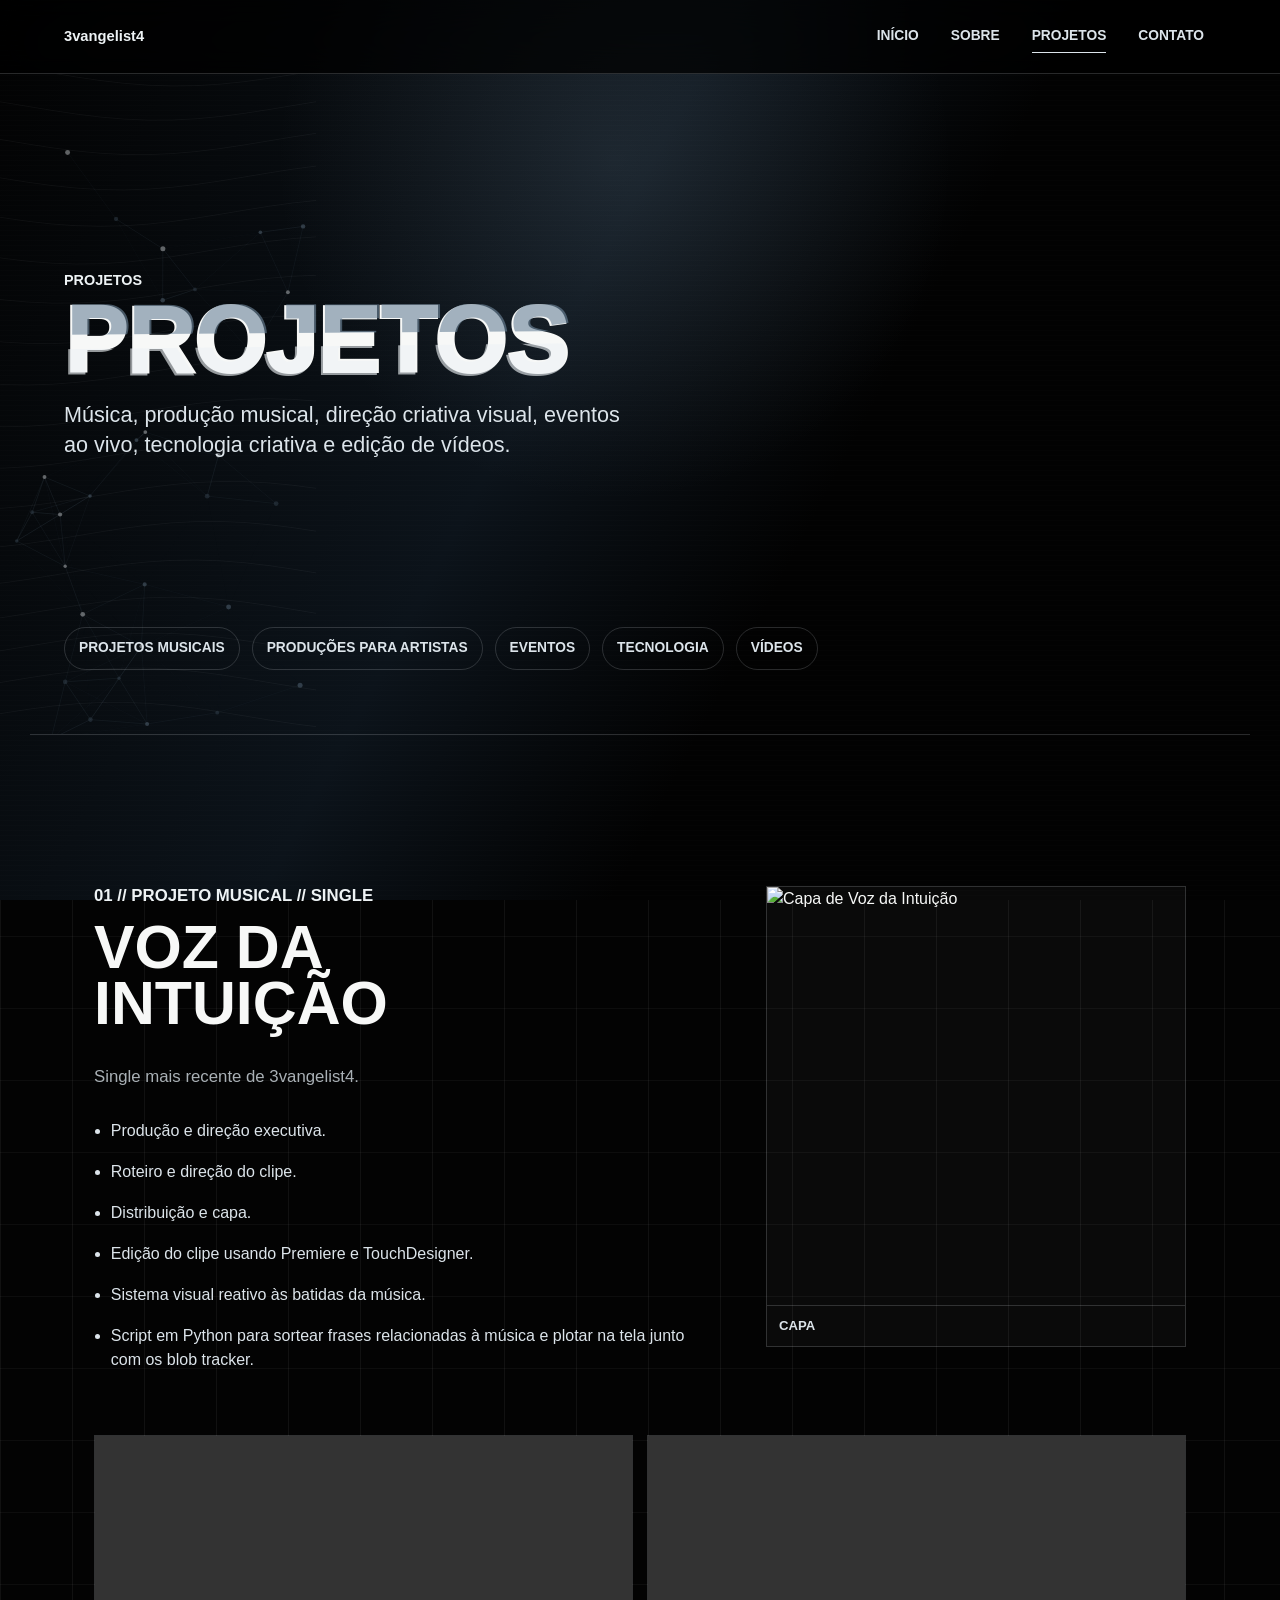
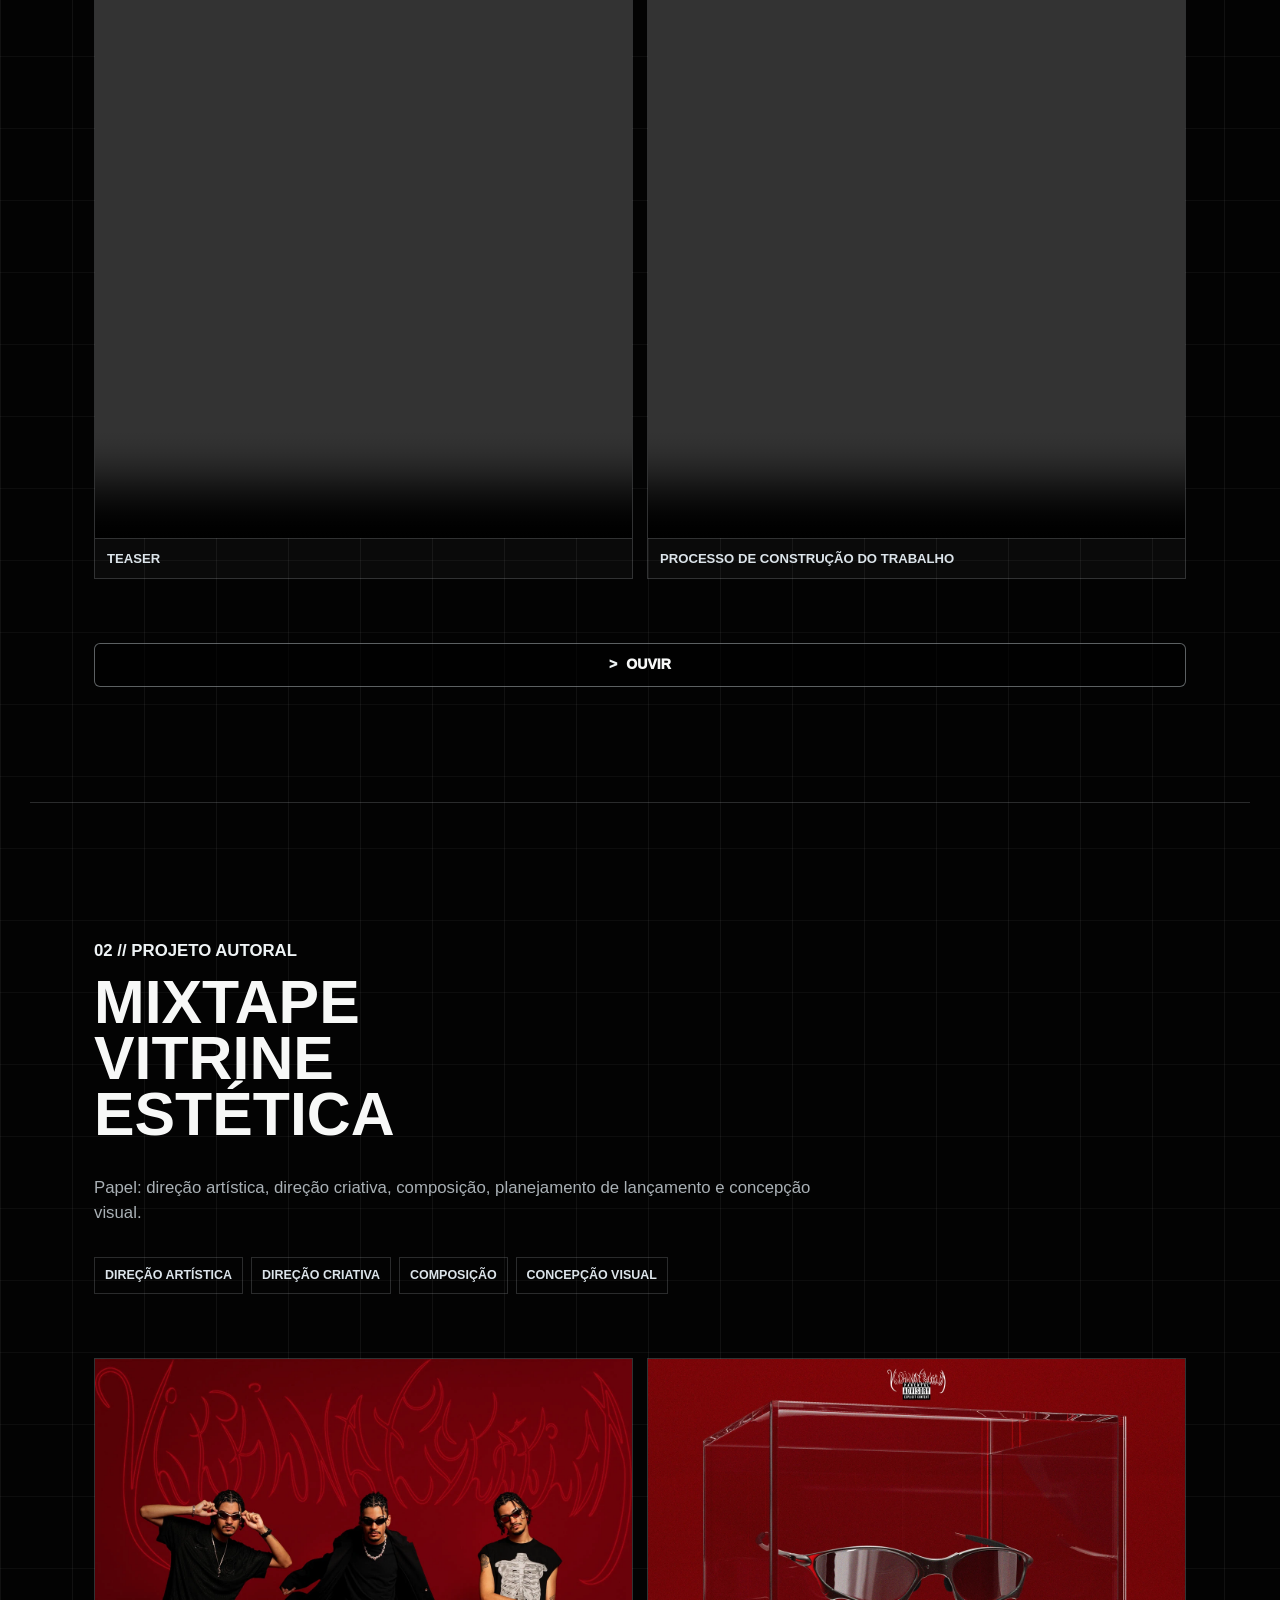
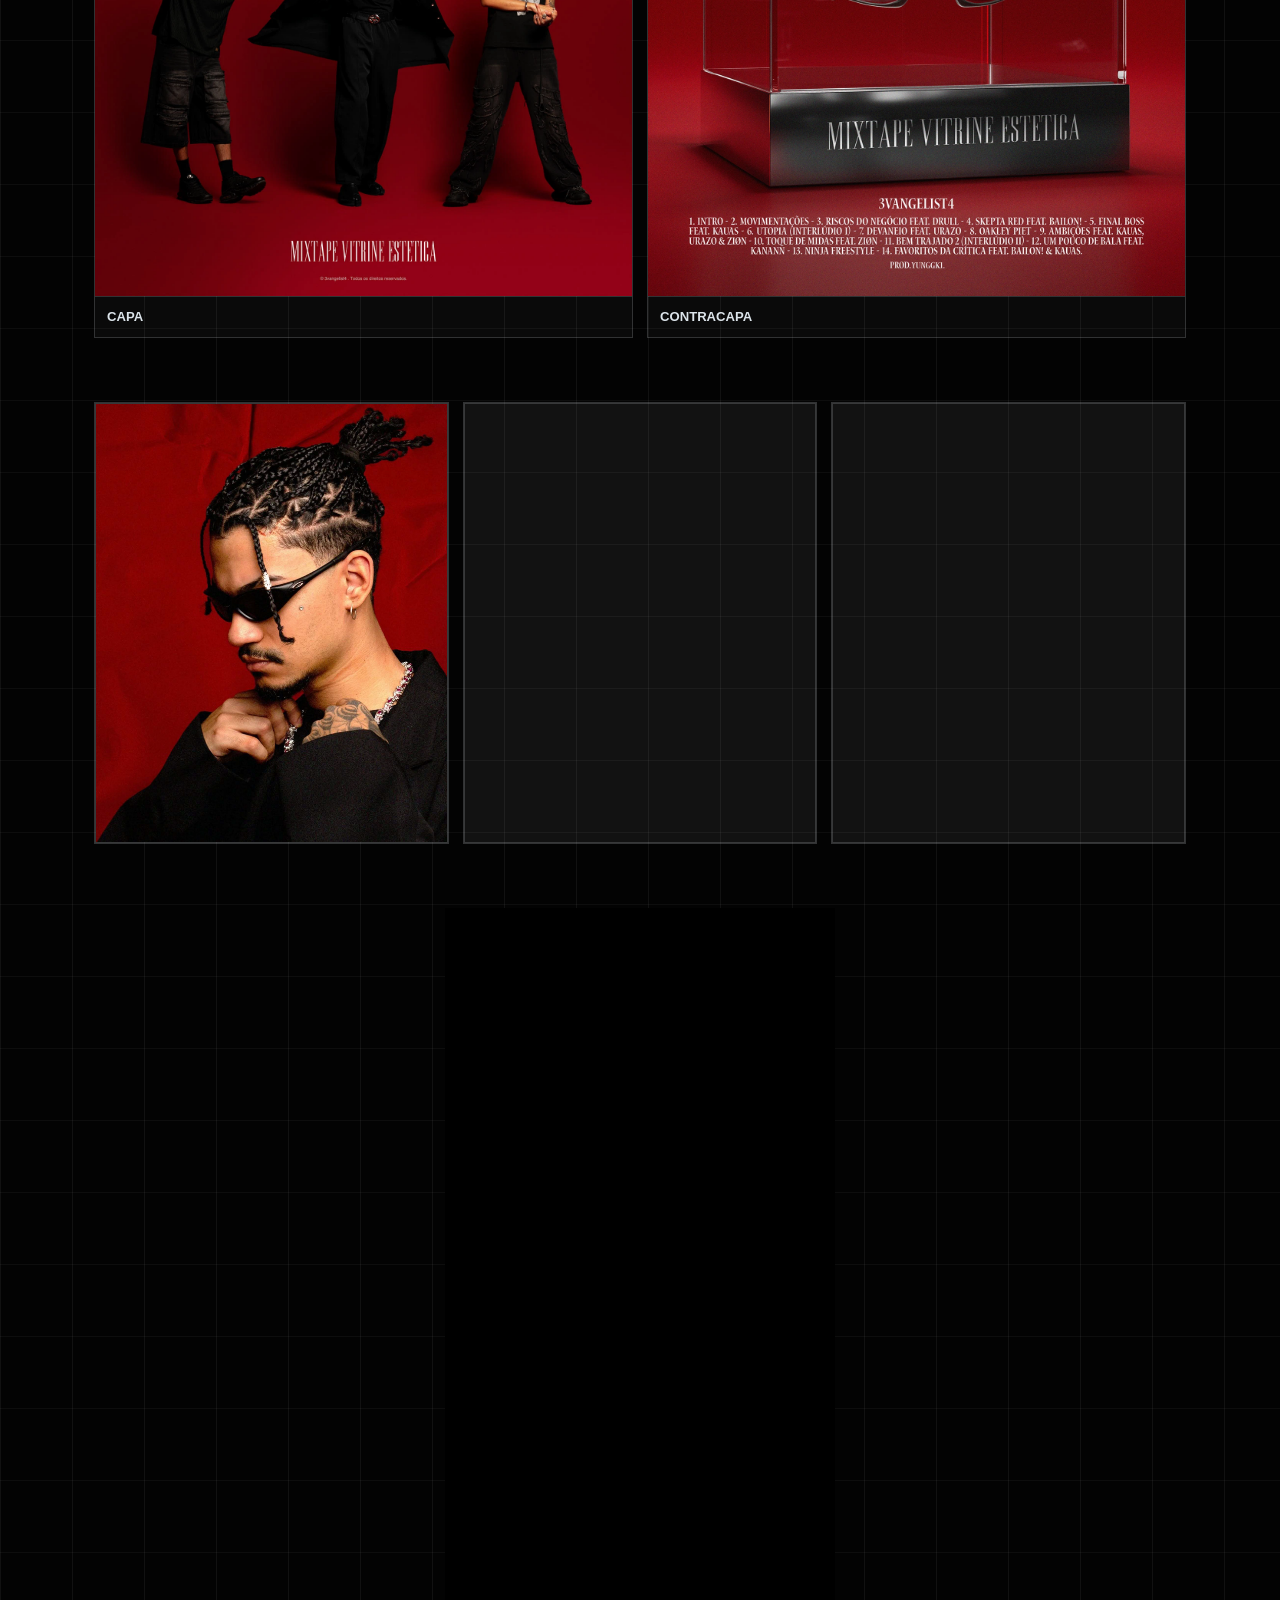
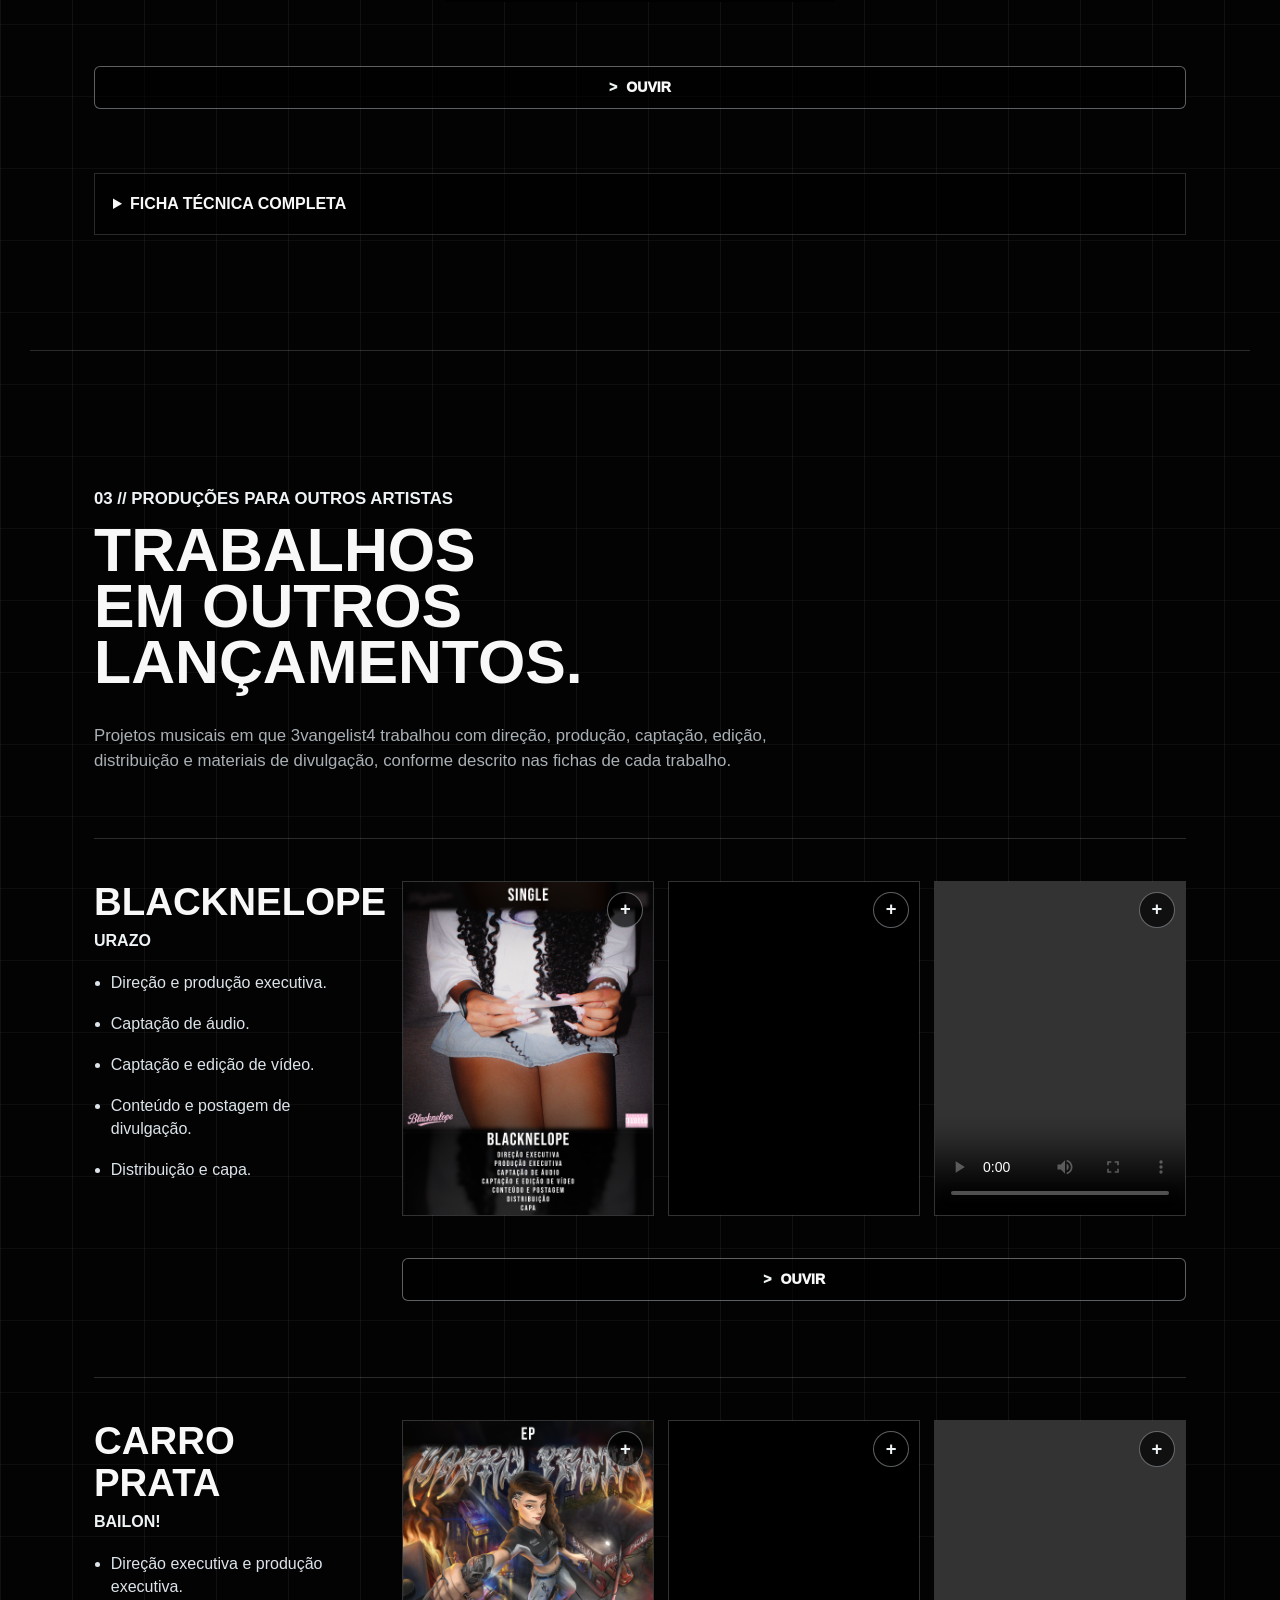
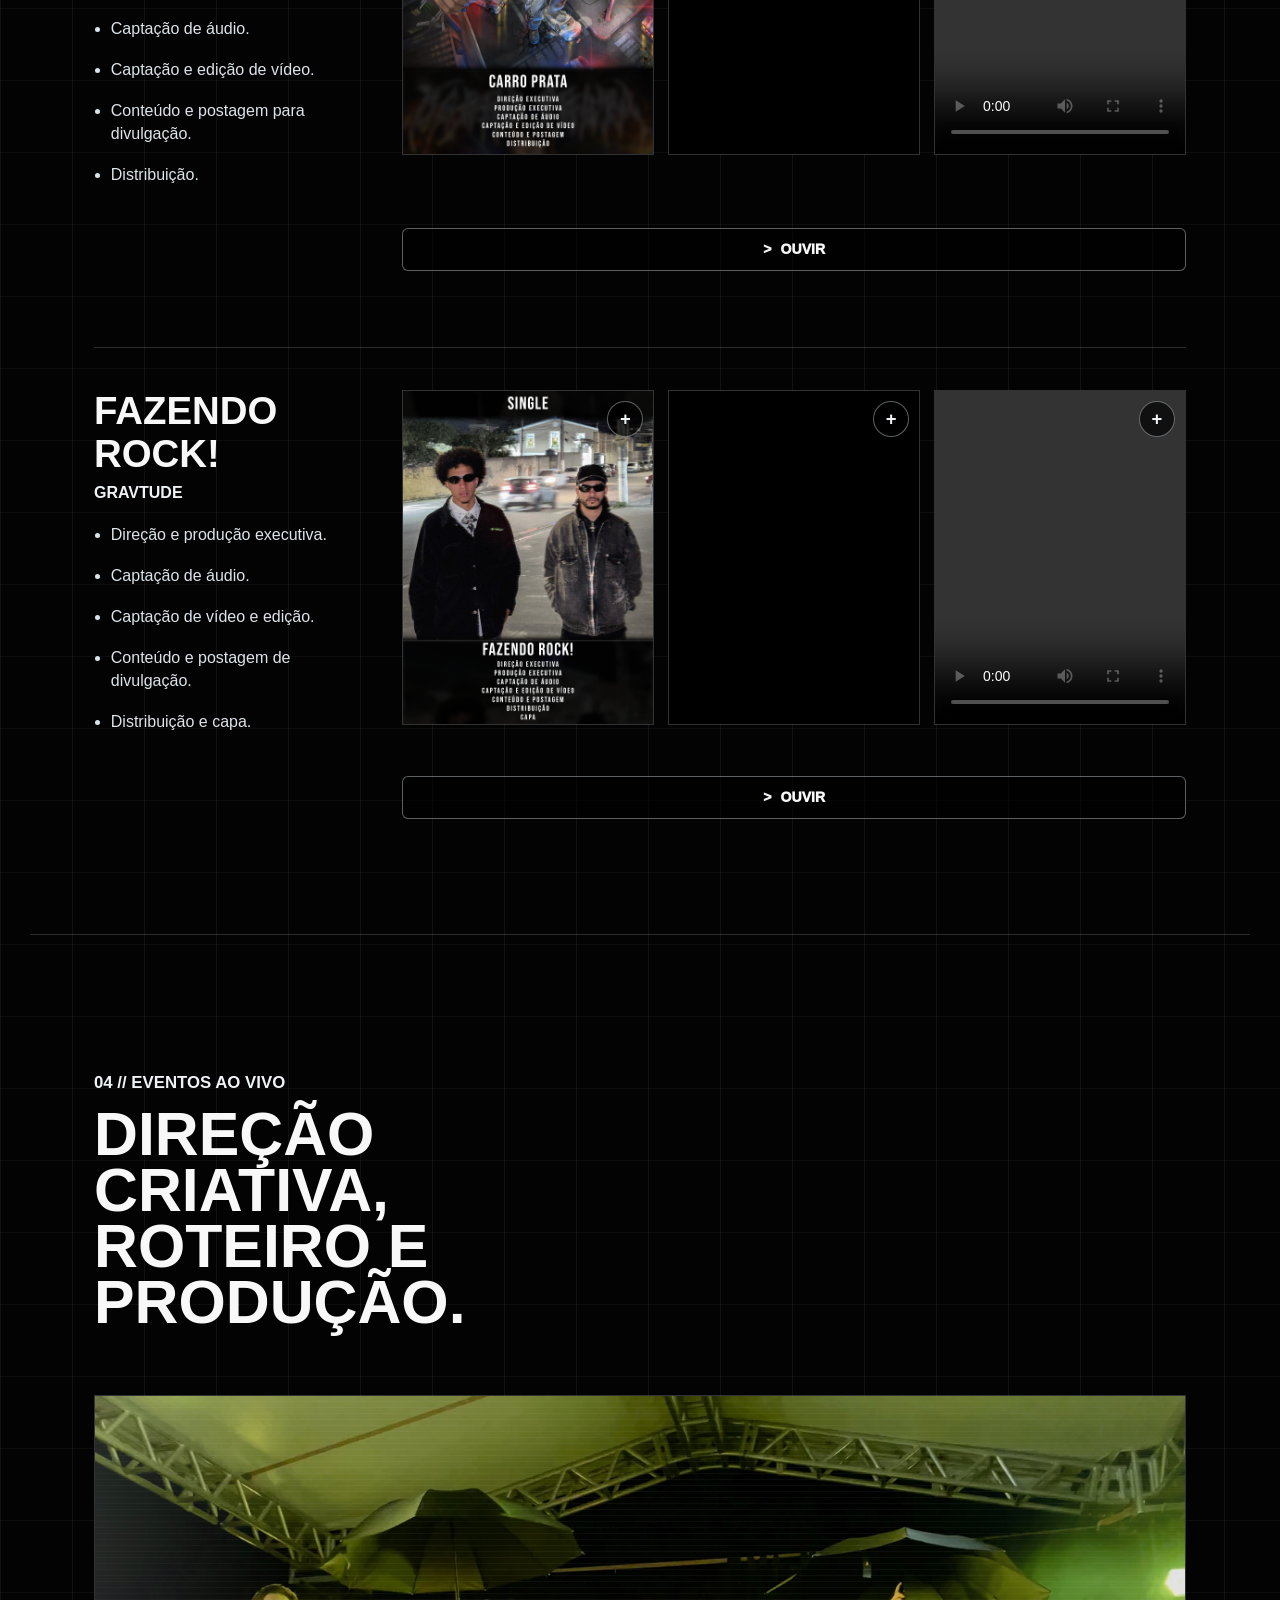
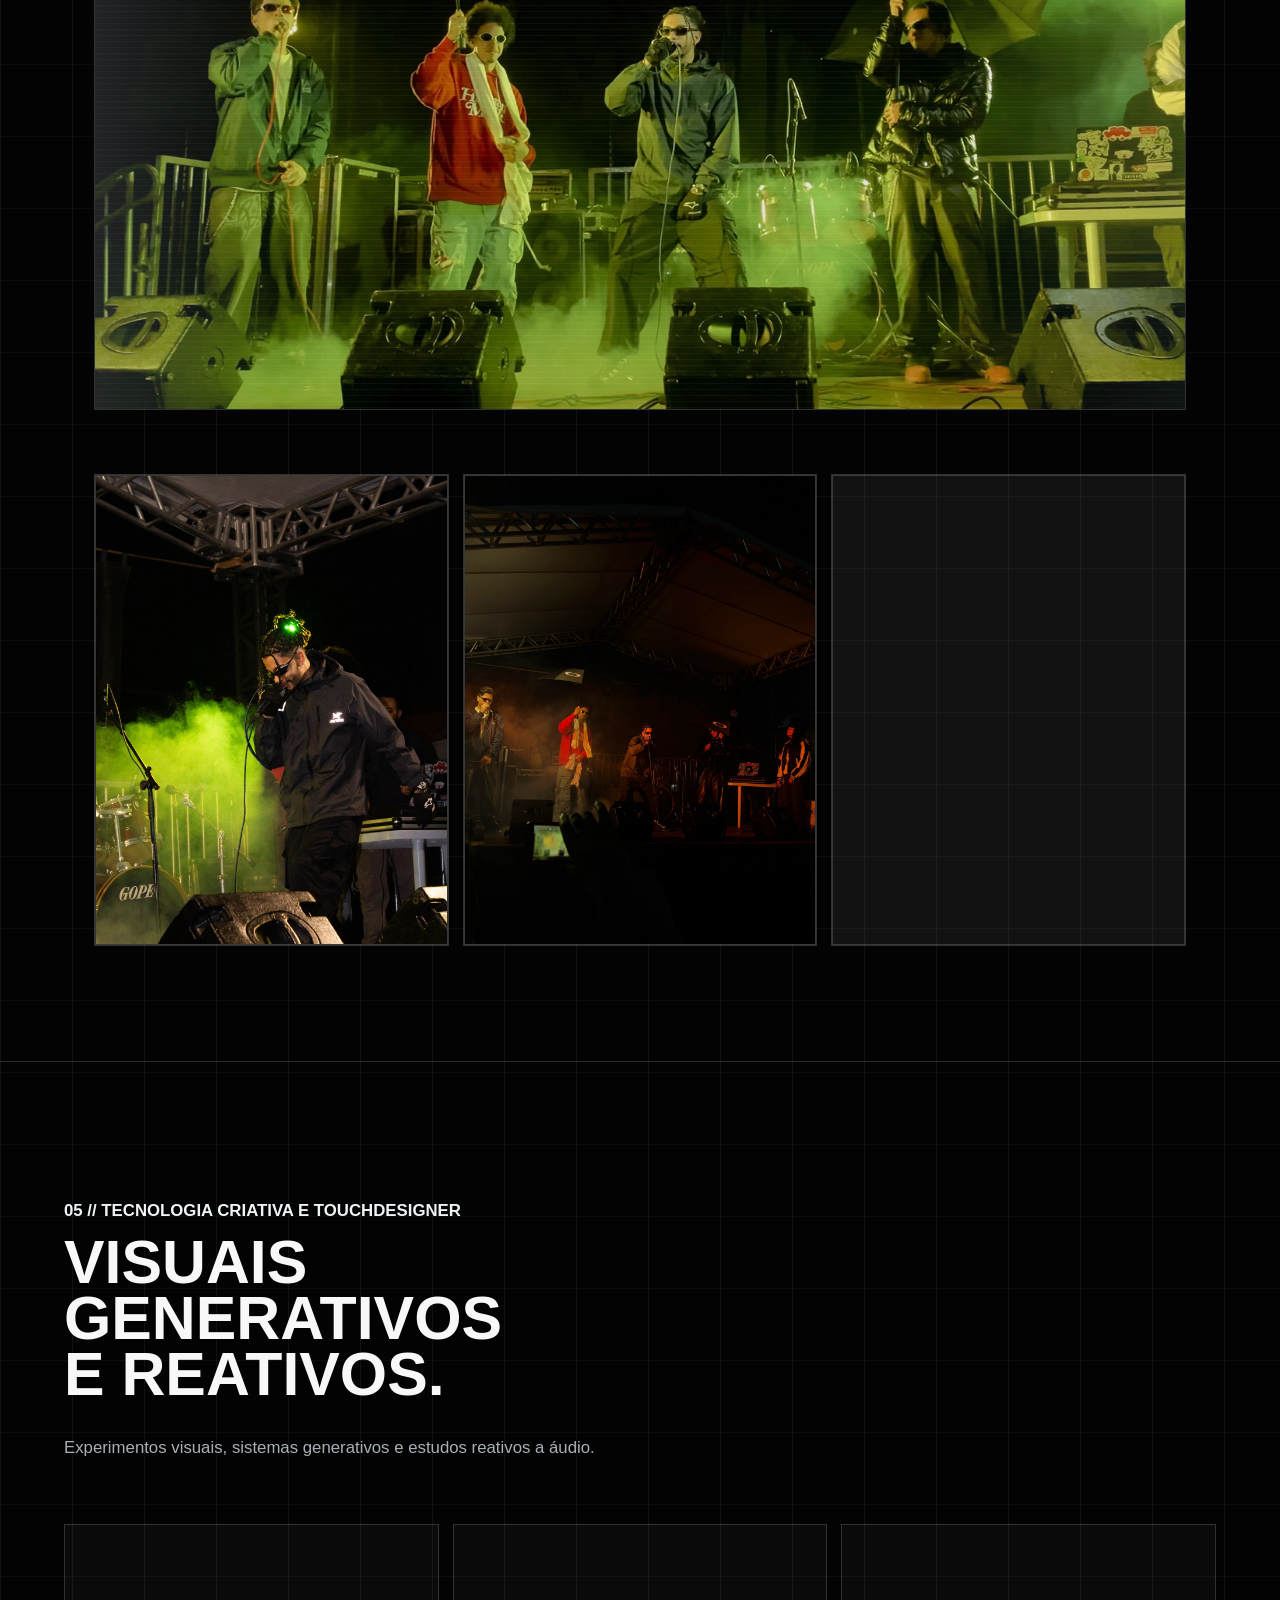
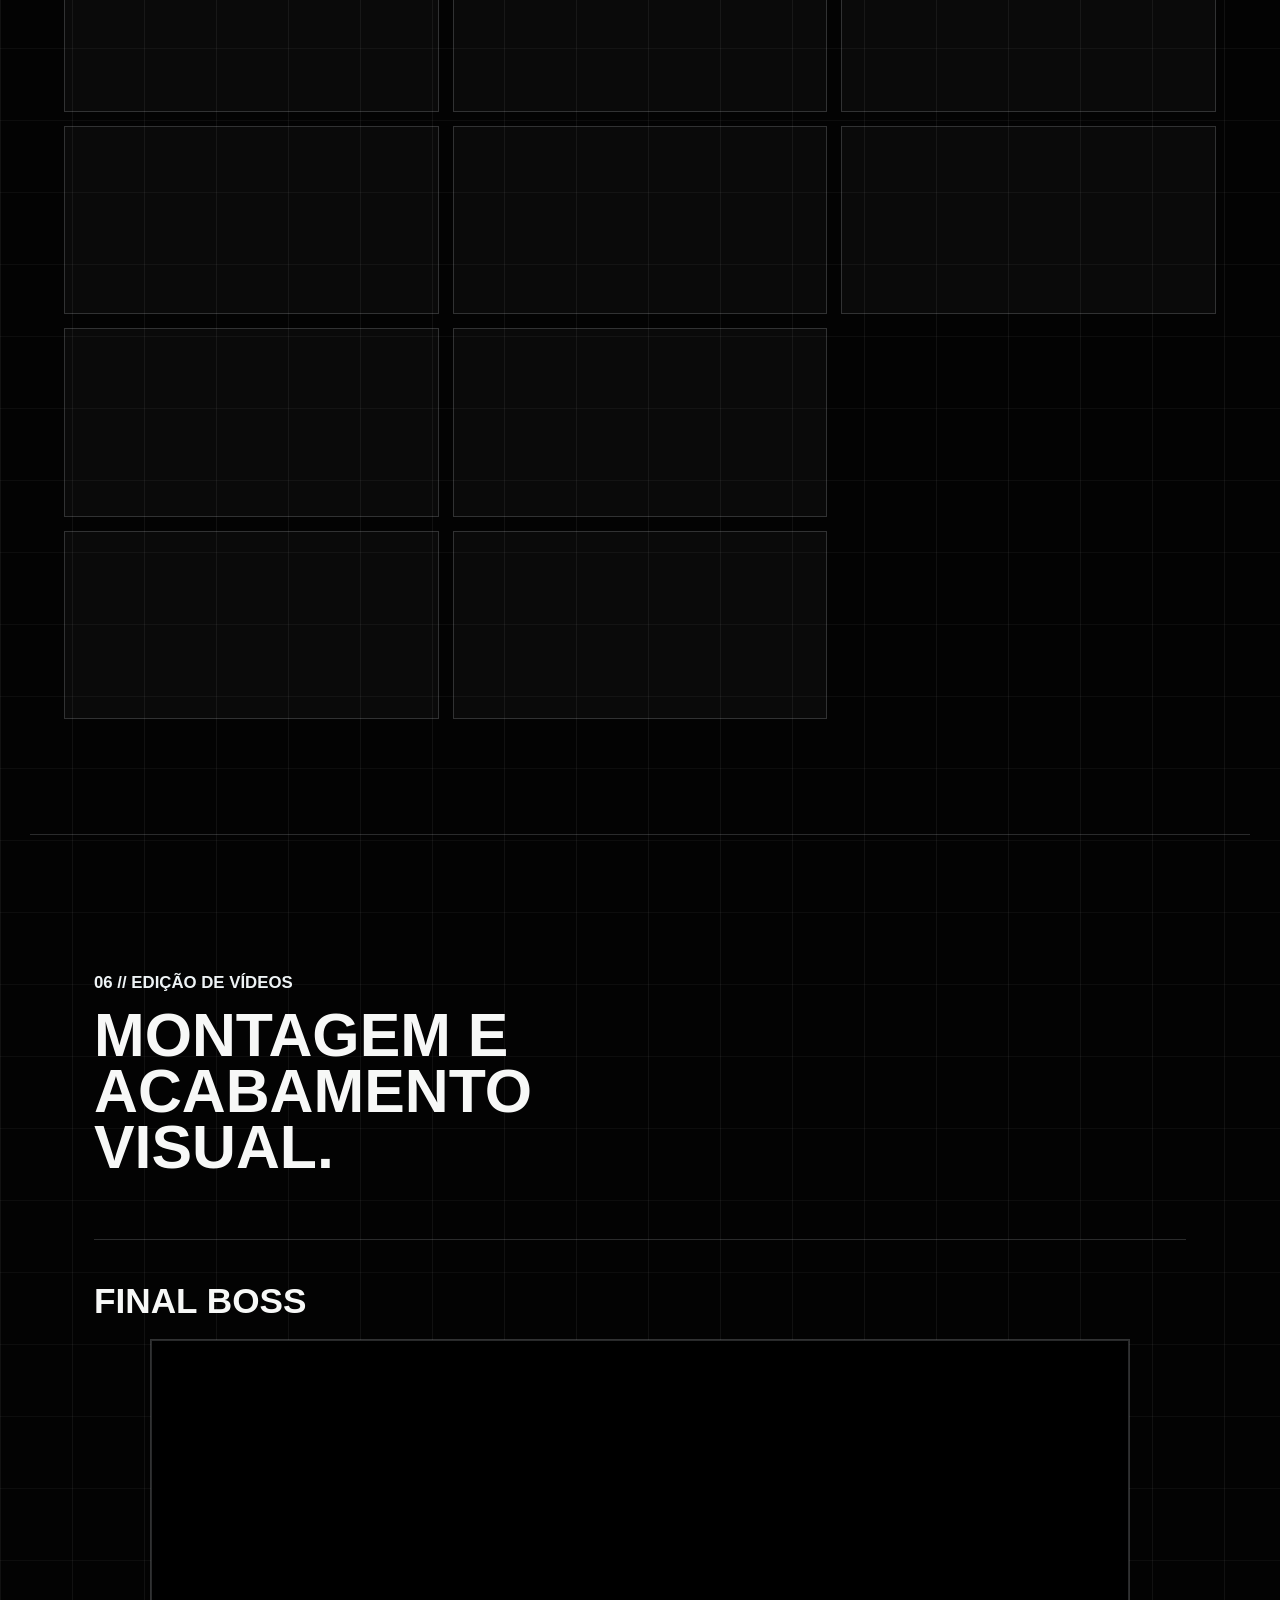
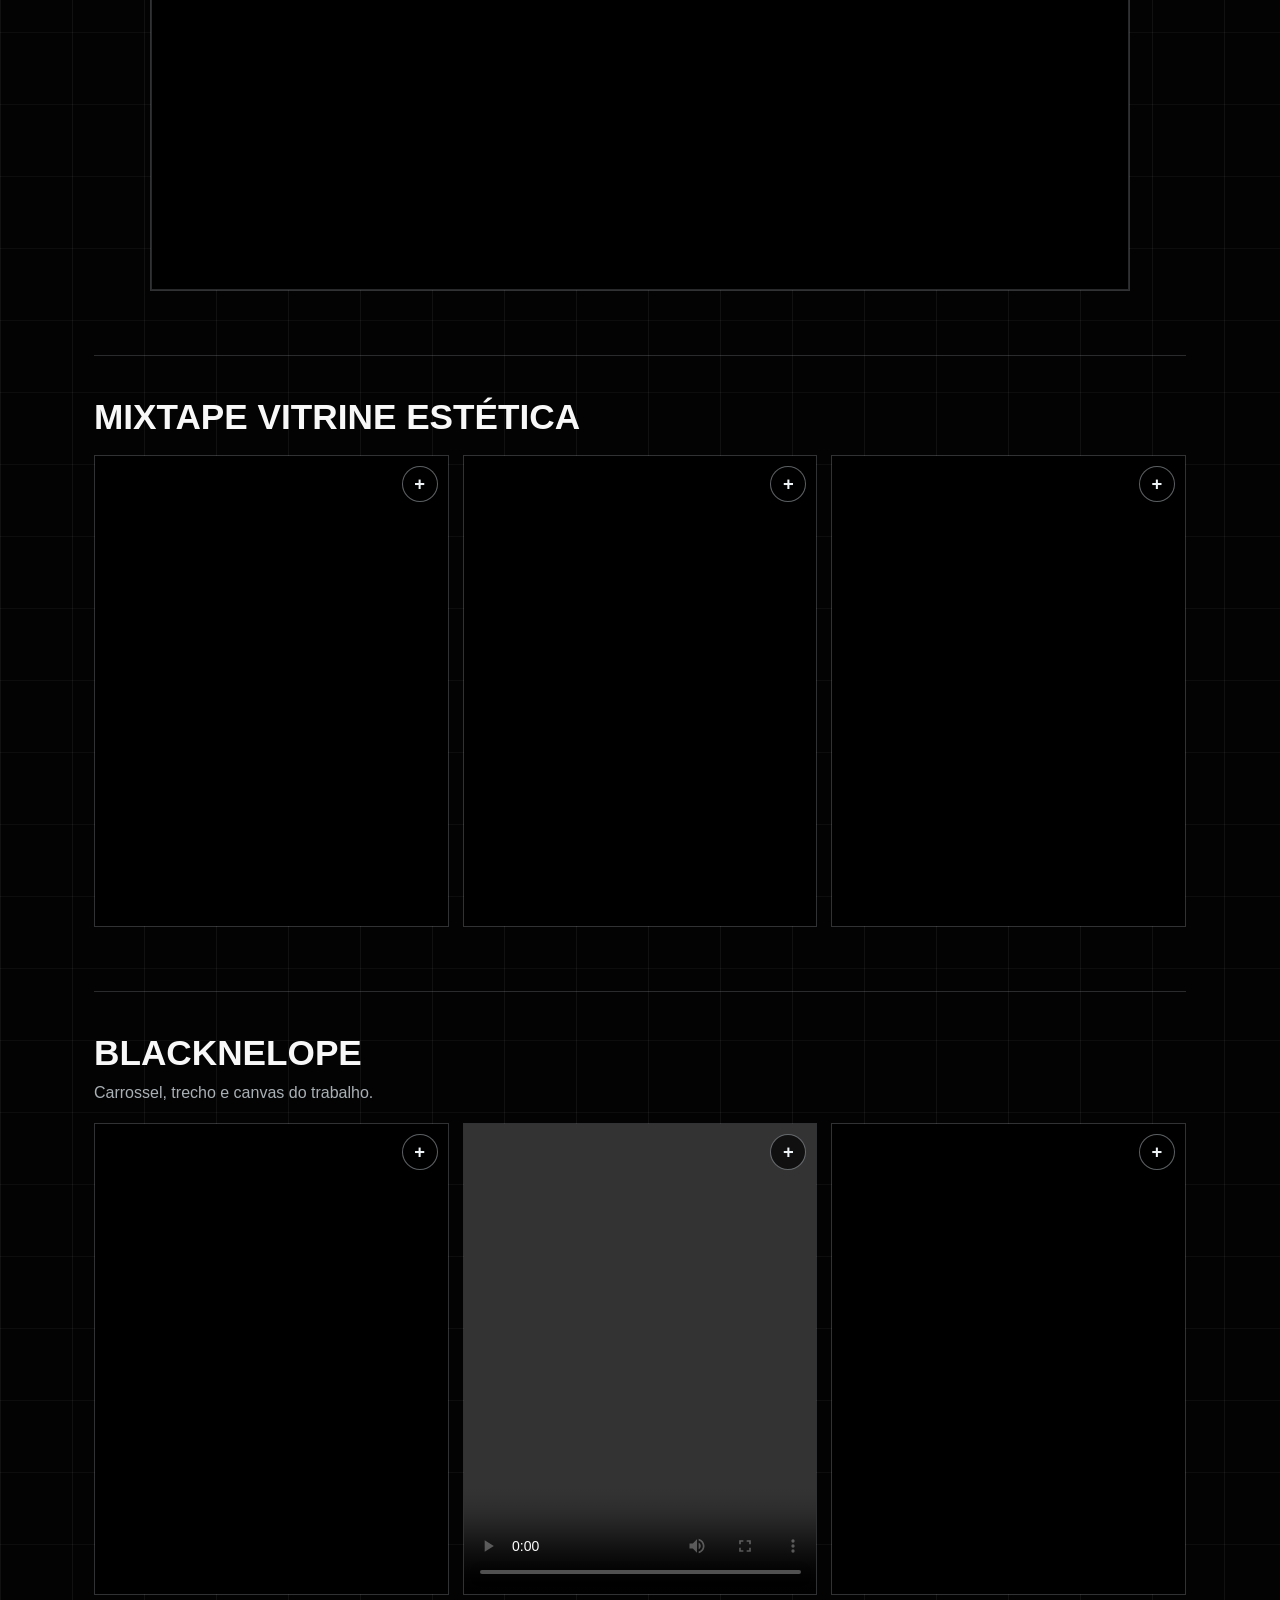
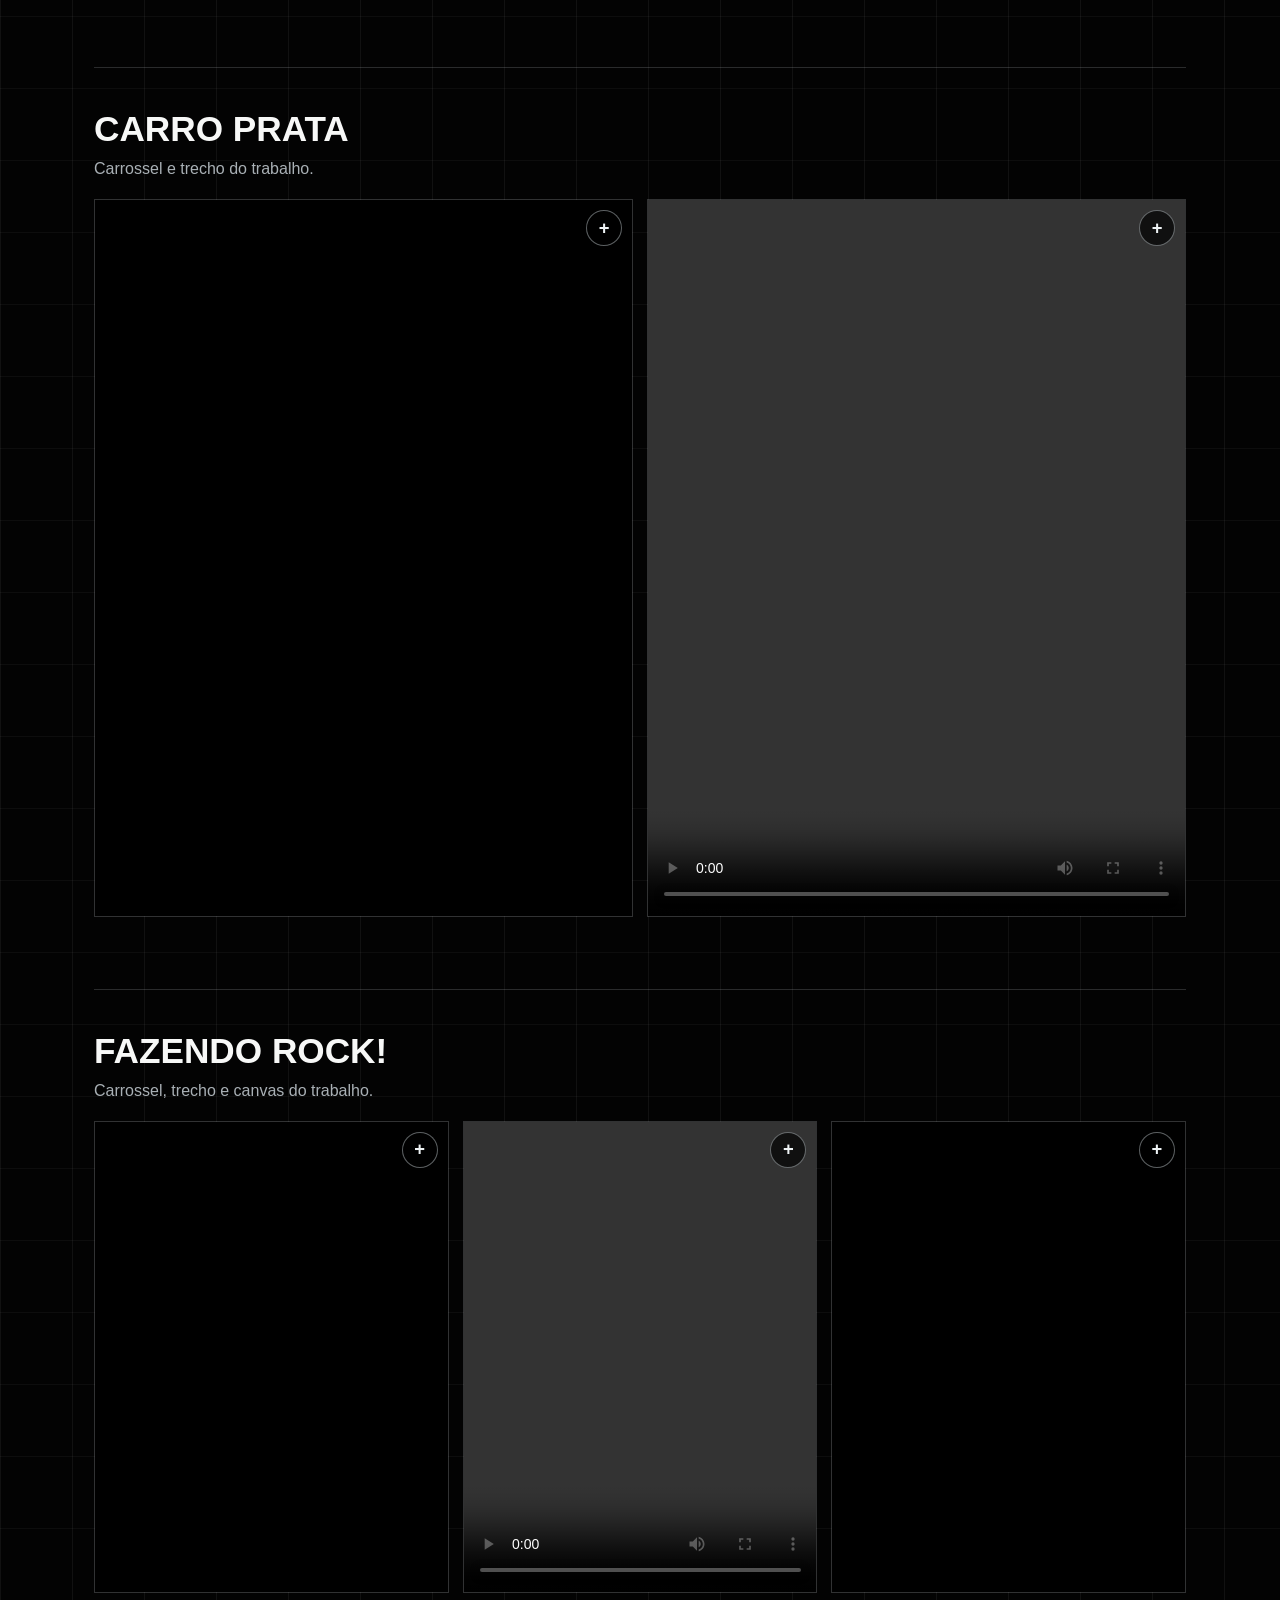
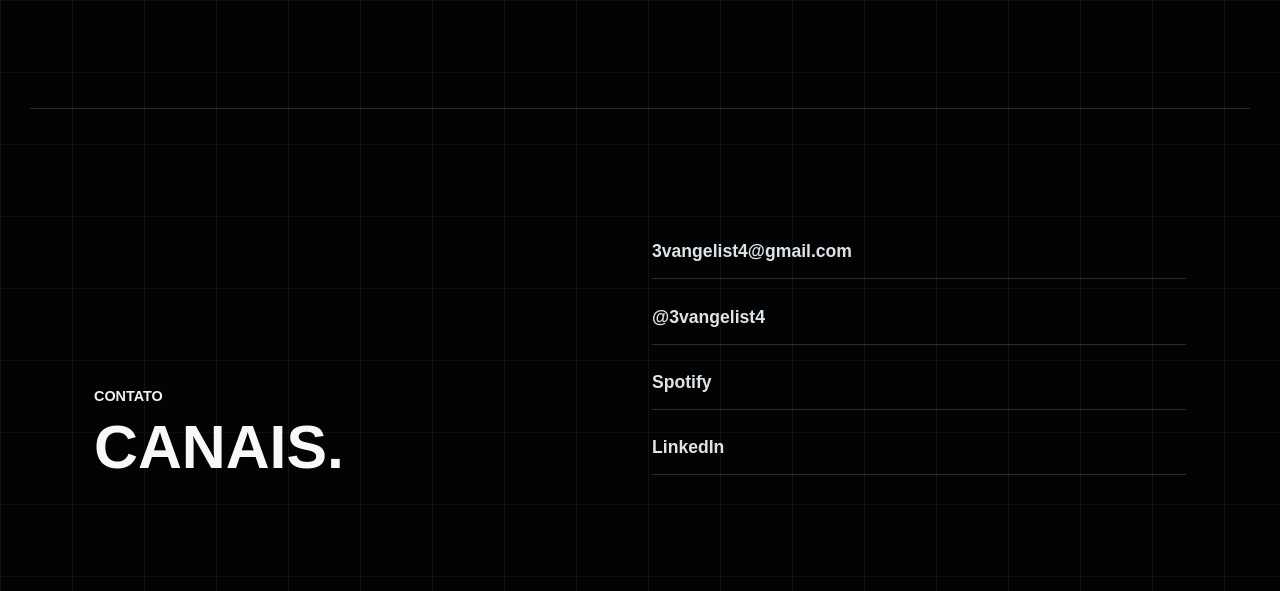
==== commit 39bda1c1: "Adicionar favicon do portfolio" ====
--- a/portifolio_code/portfolio.html
+++ b/portifolio_code/portfolio.html
@@ -8,6 +8,7 @@
       content="Projetos de 3vangelist4: mixtape, direção criativa, eventos ao vivo, TouchDesigner e edição de vídeos."
     >
     <title>Projetos | 3vangelist4</title>
+    <link rel="icon" type="image/png" href="assets/images/icon.png">
     <link rel="stylesheet" href="assets/css/portfolio.css">
     <script src="assets/js/portfolio.js" defer></script>
   </head>
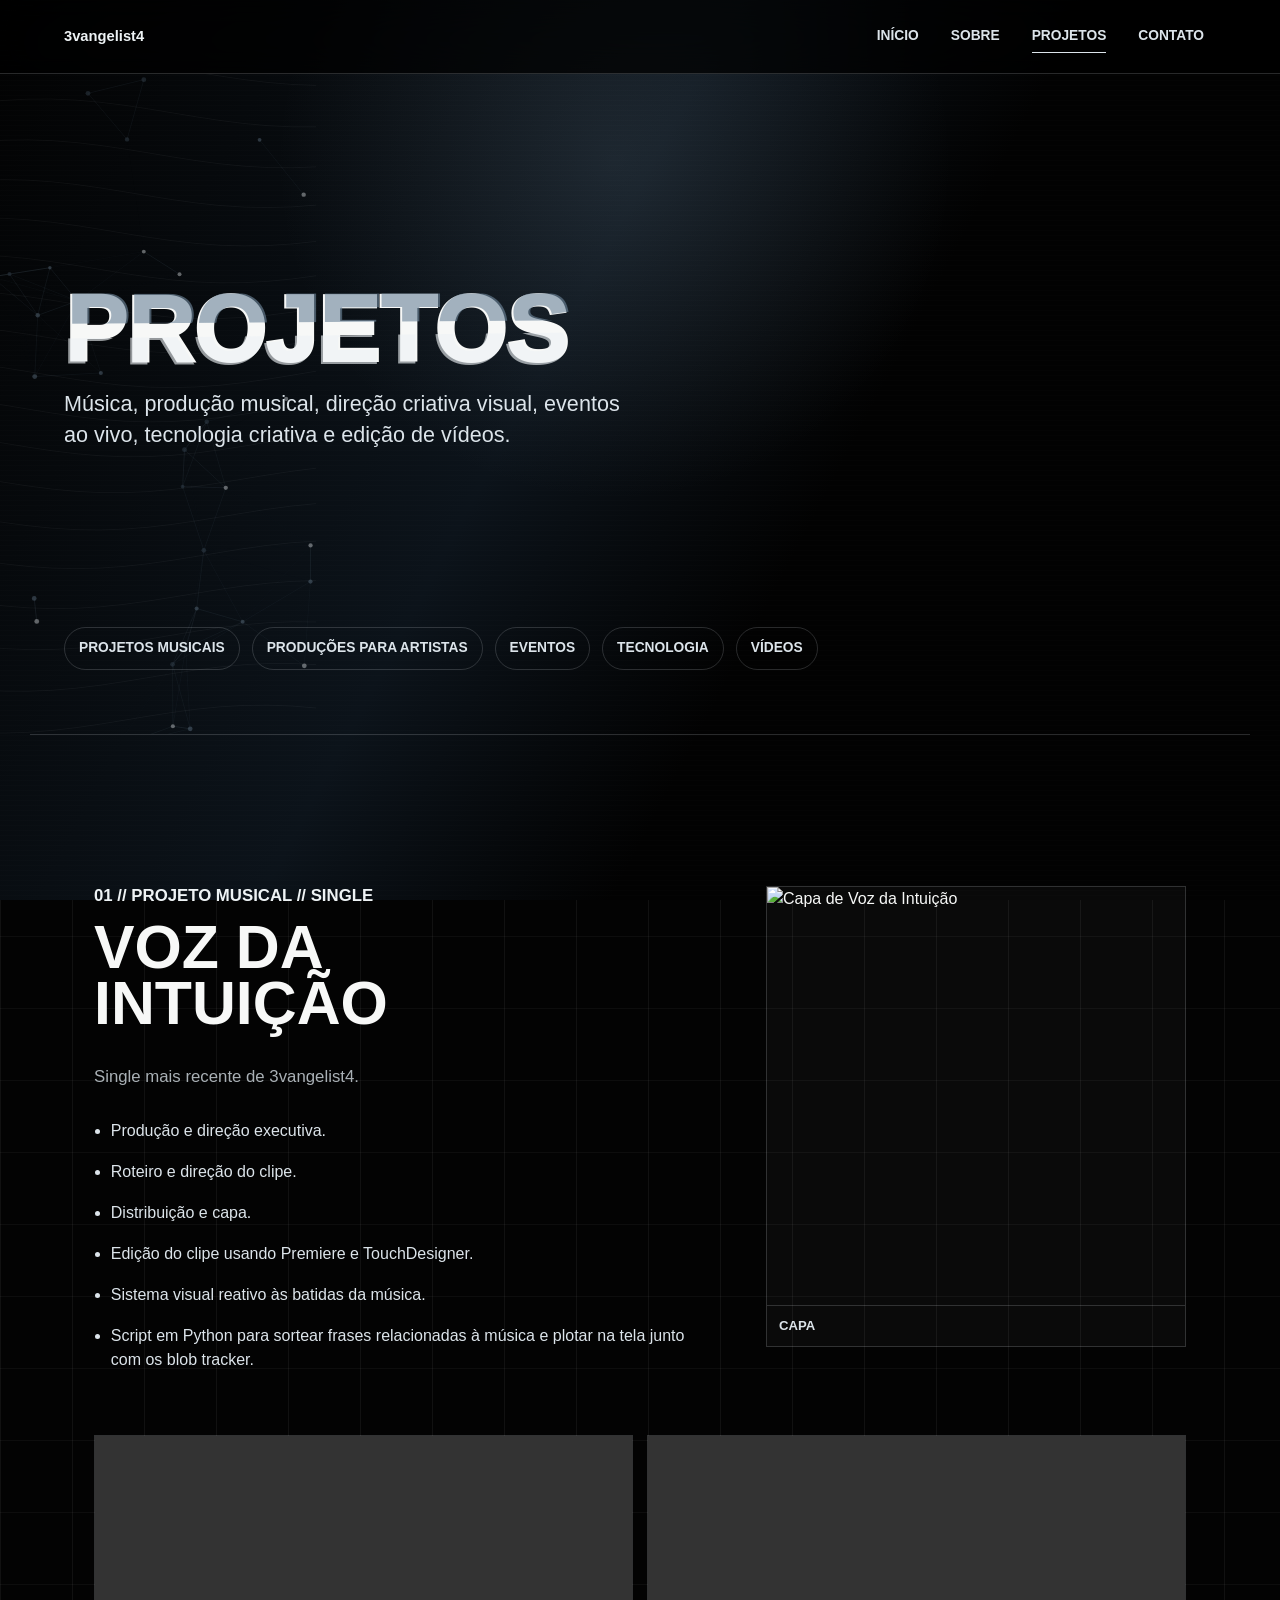
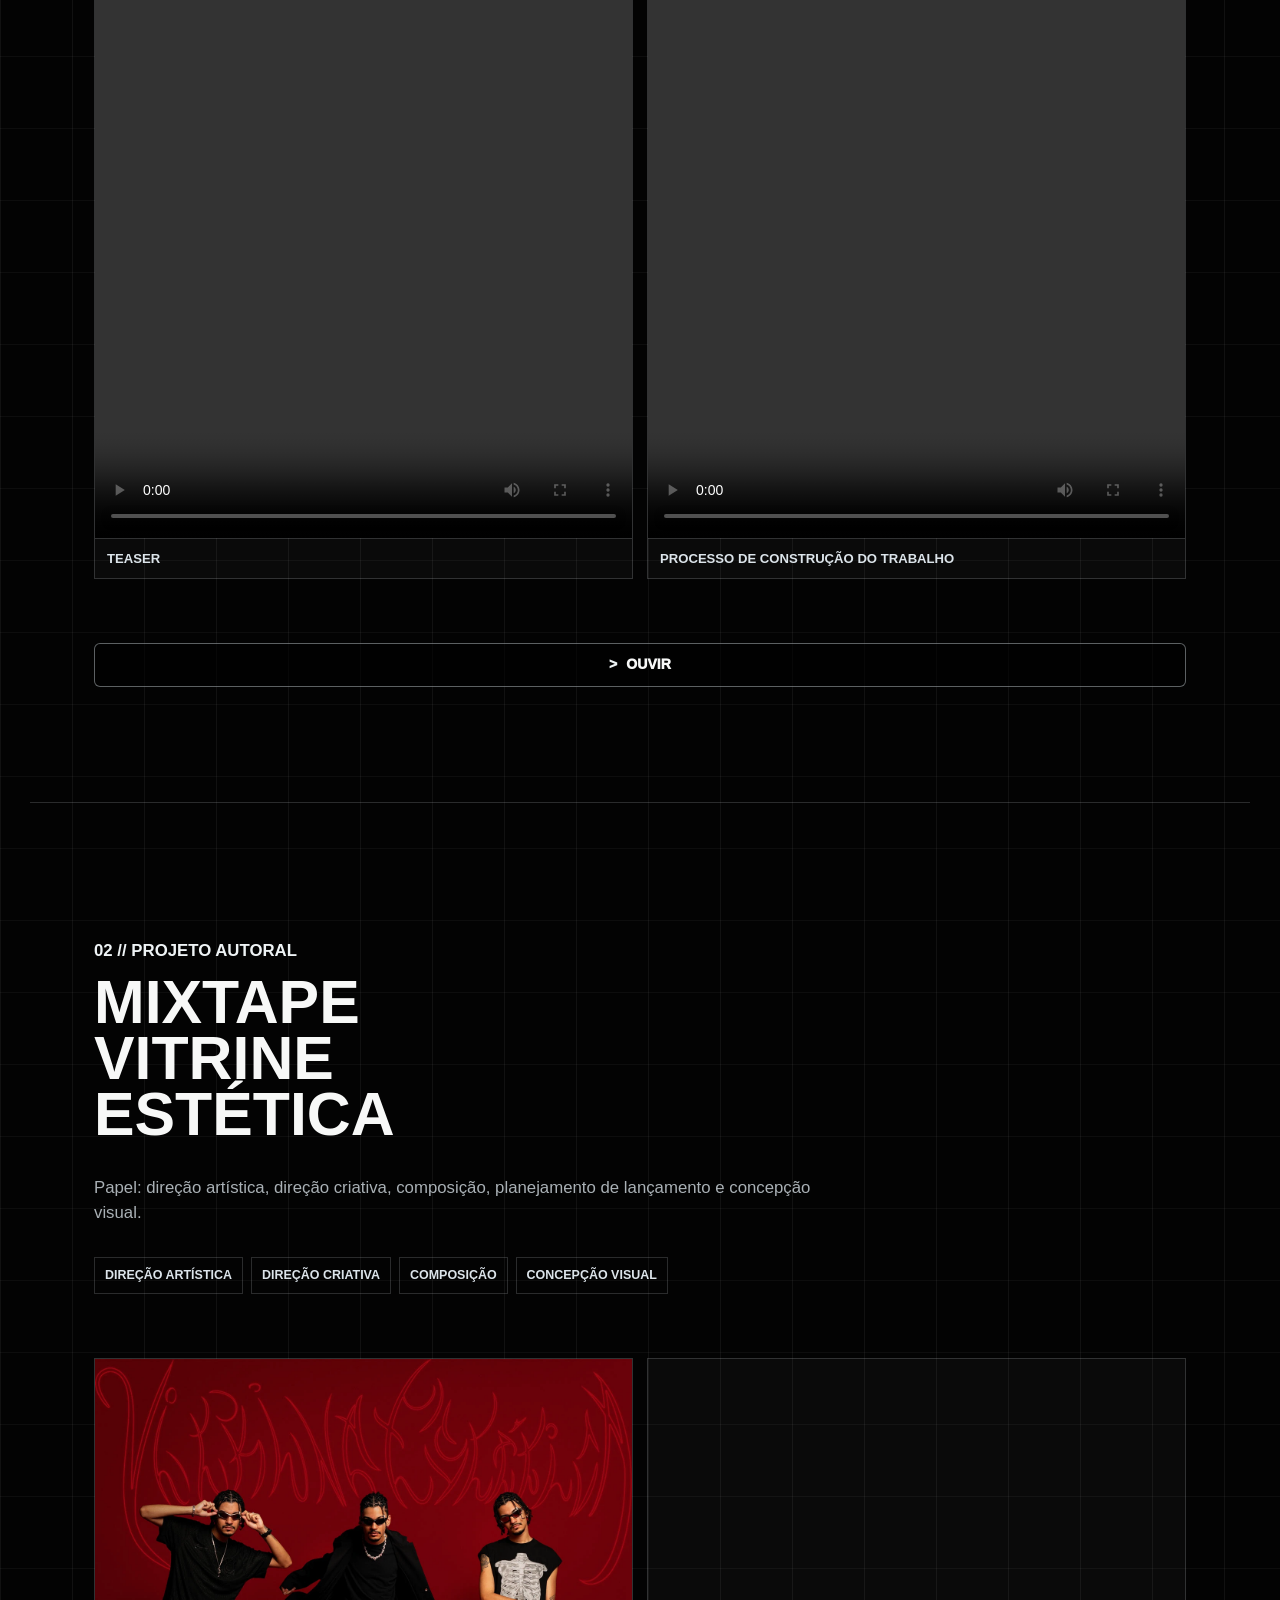
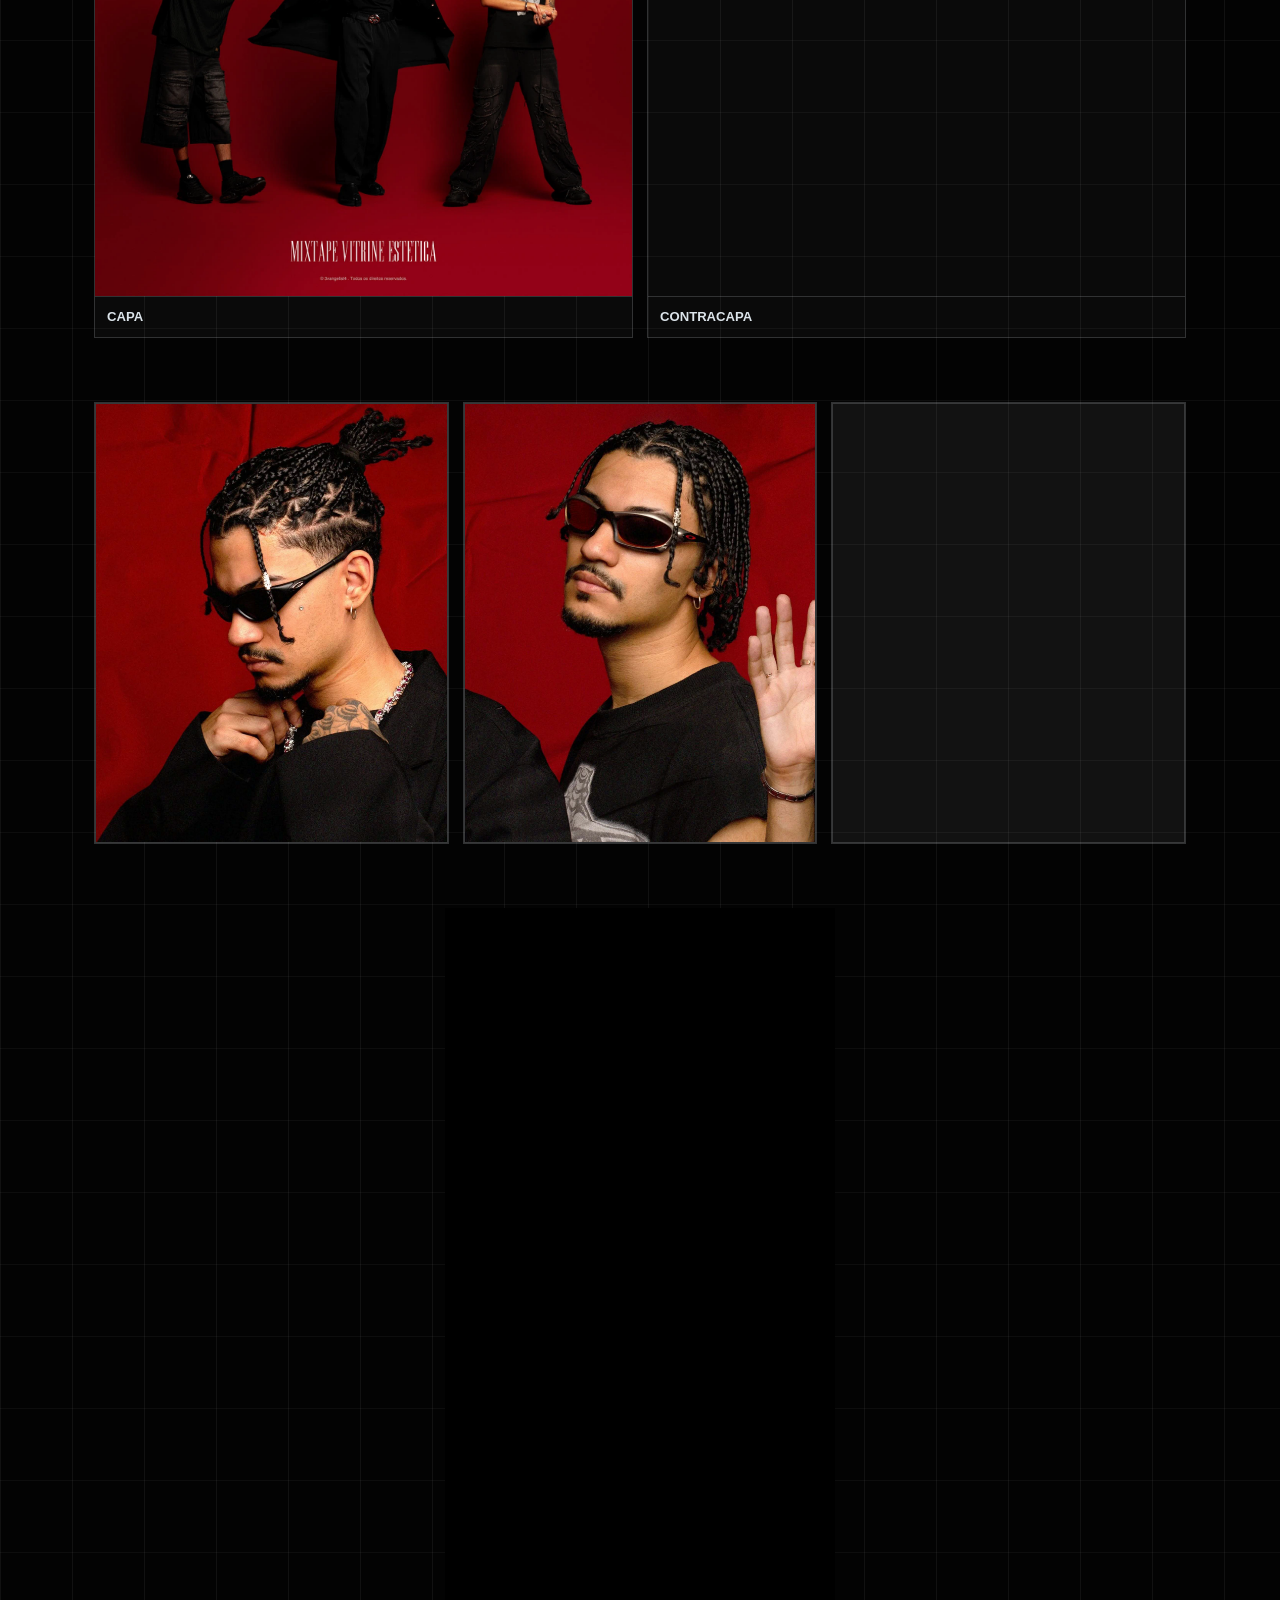
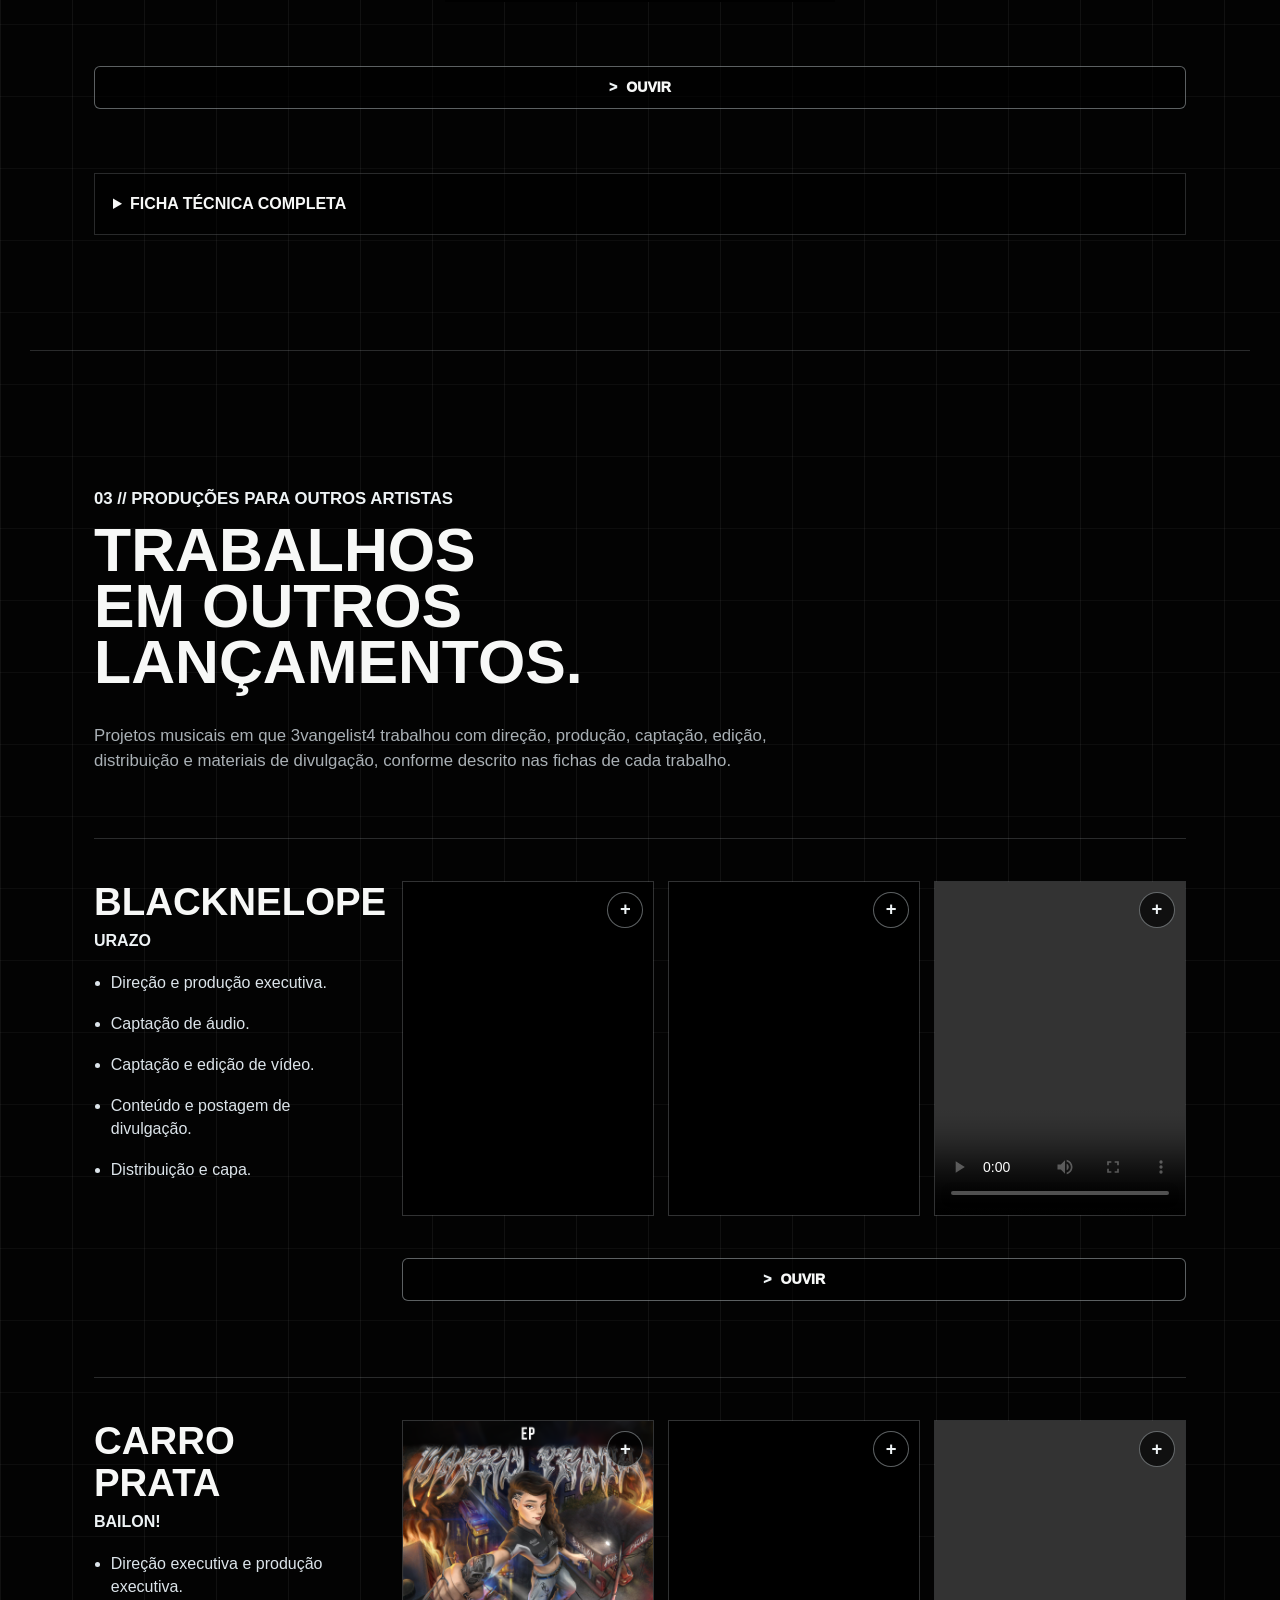
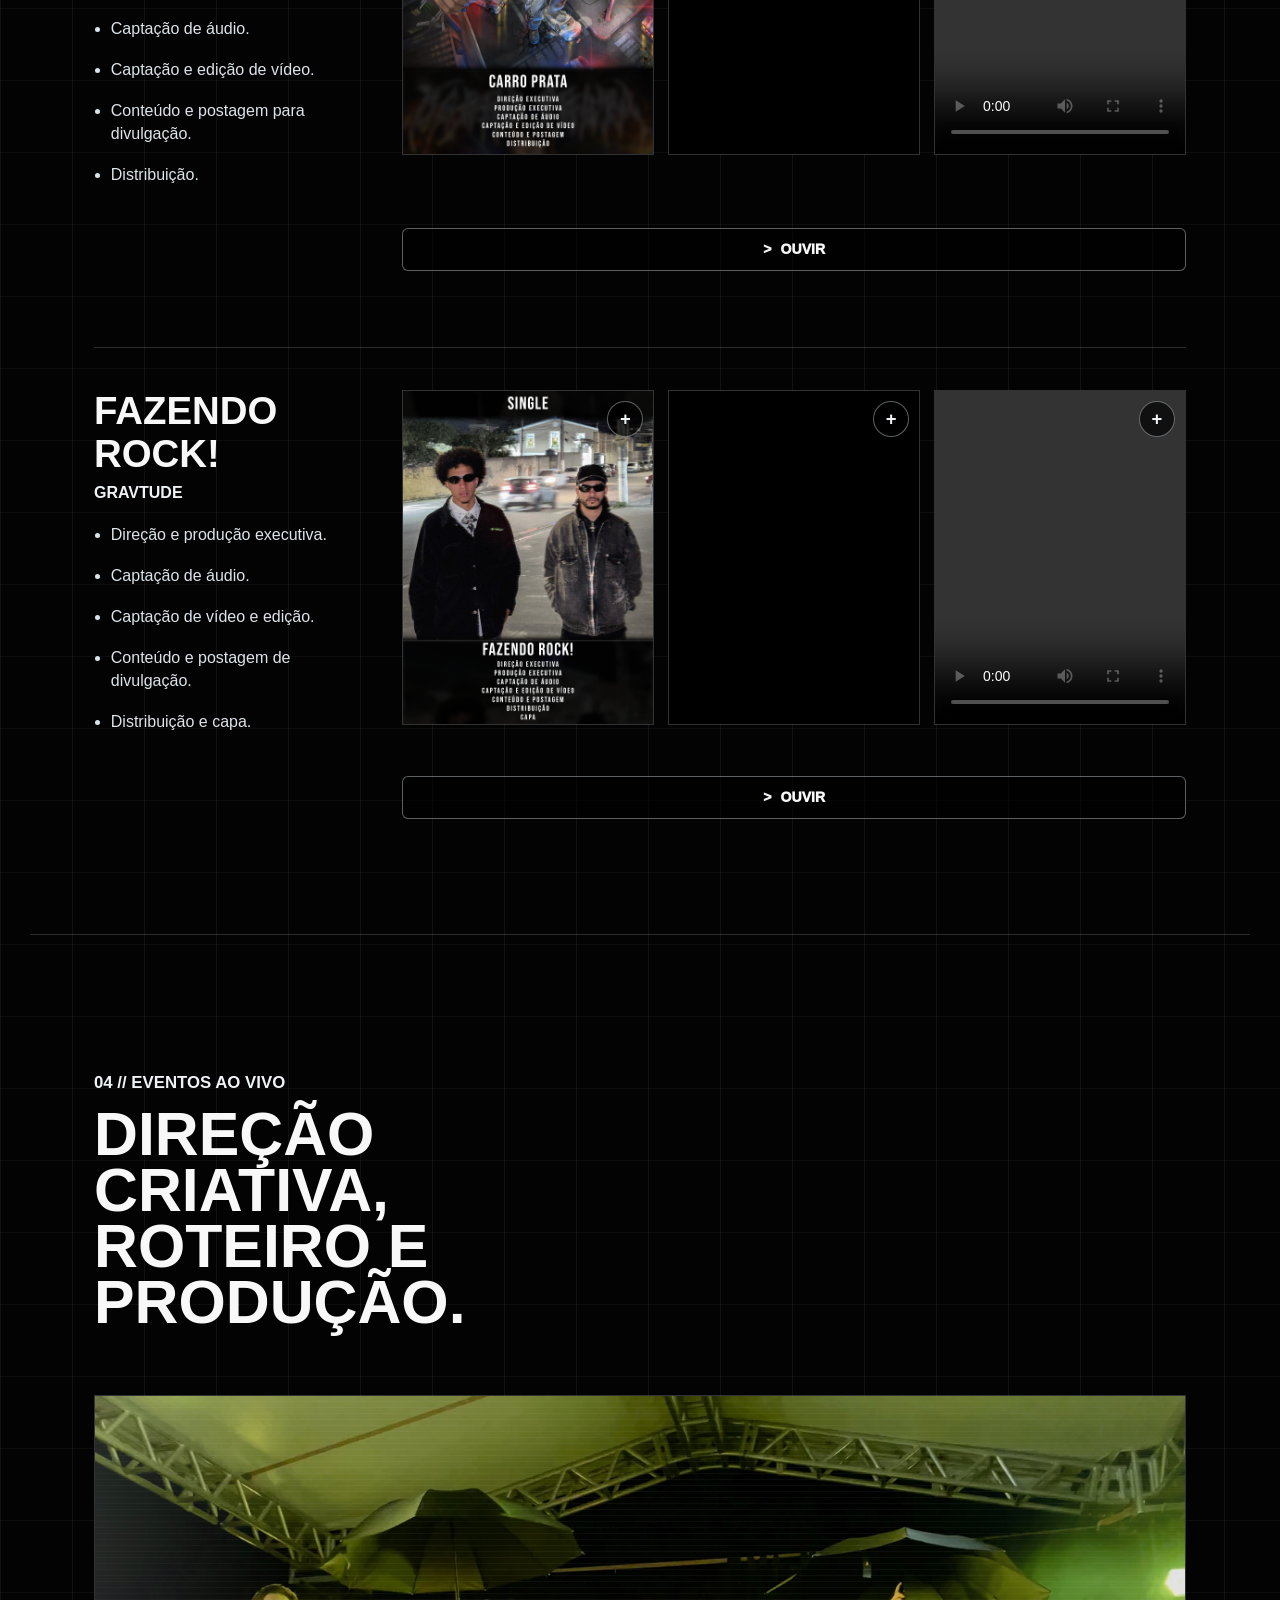
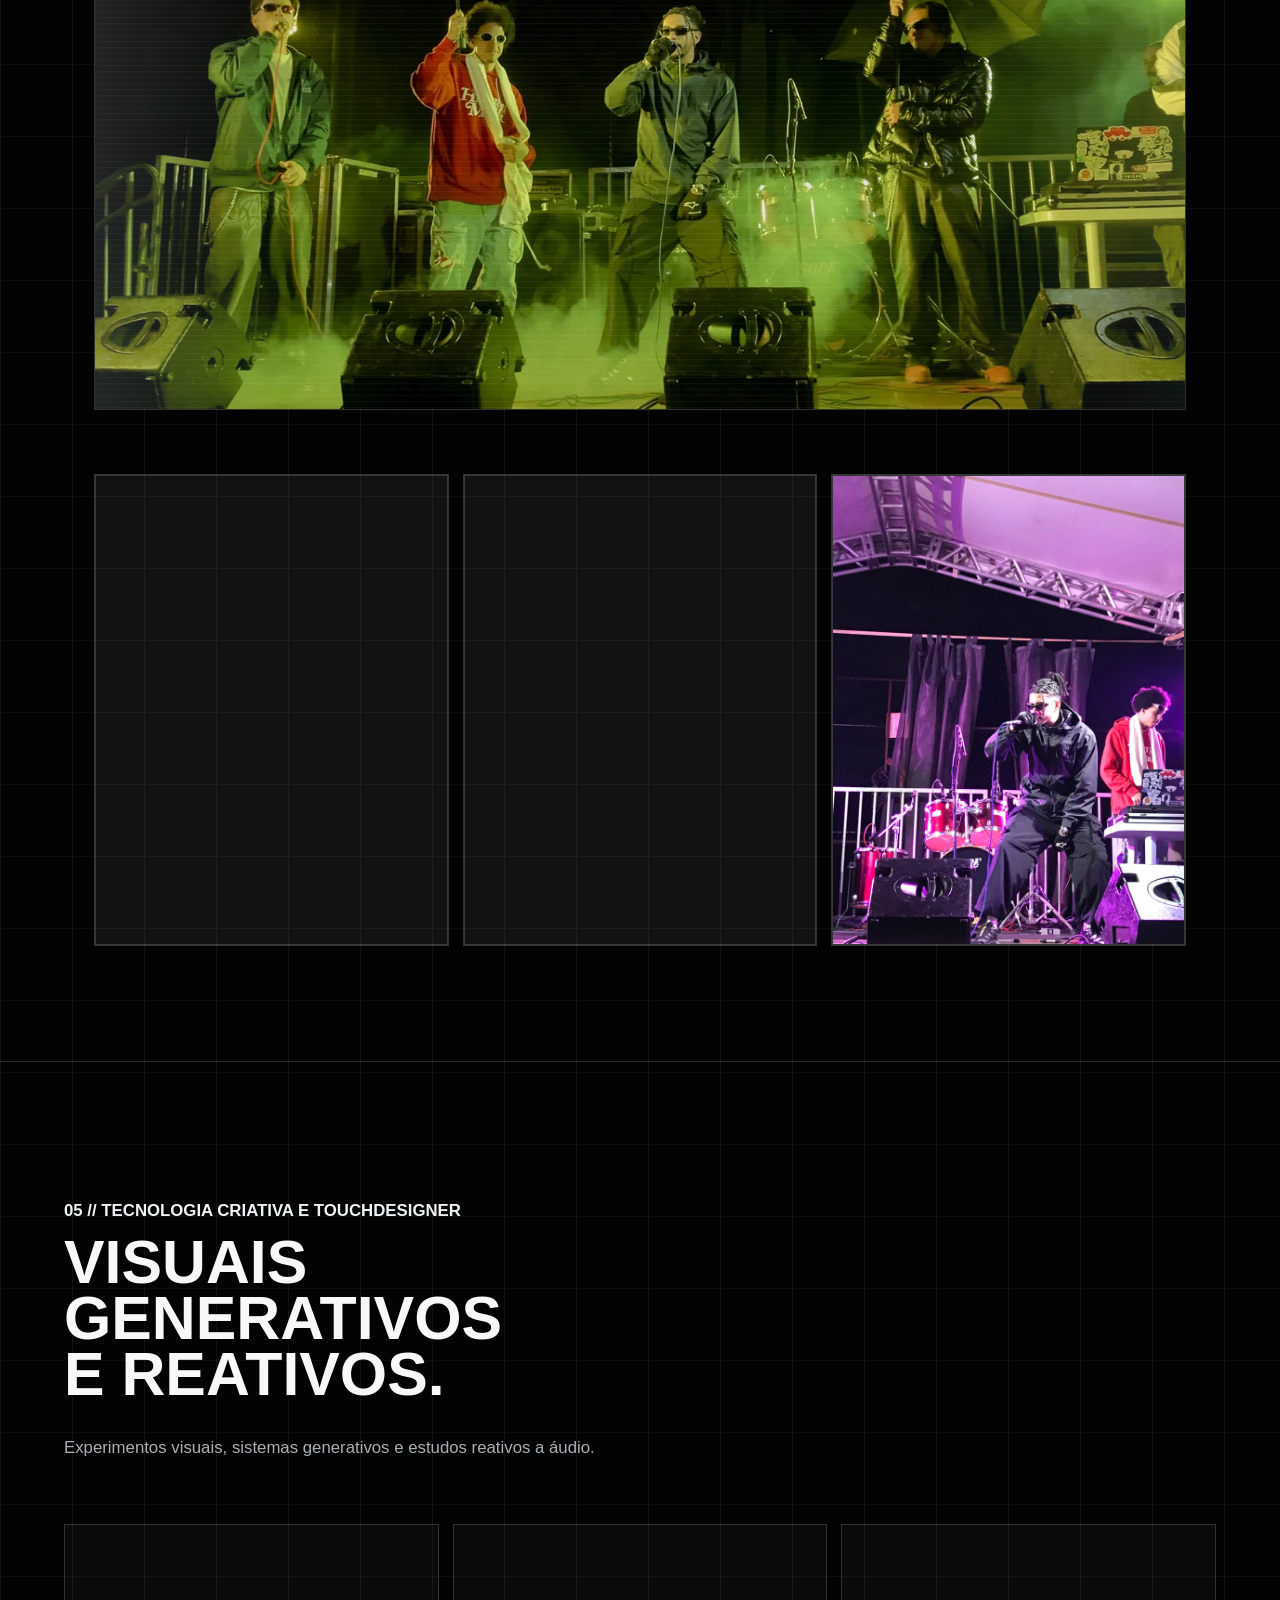
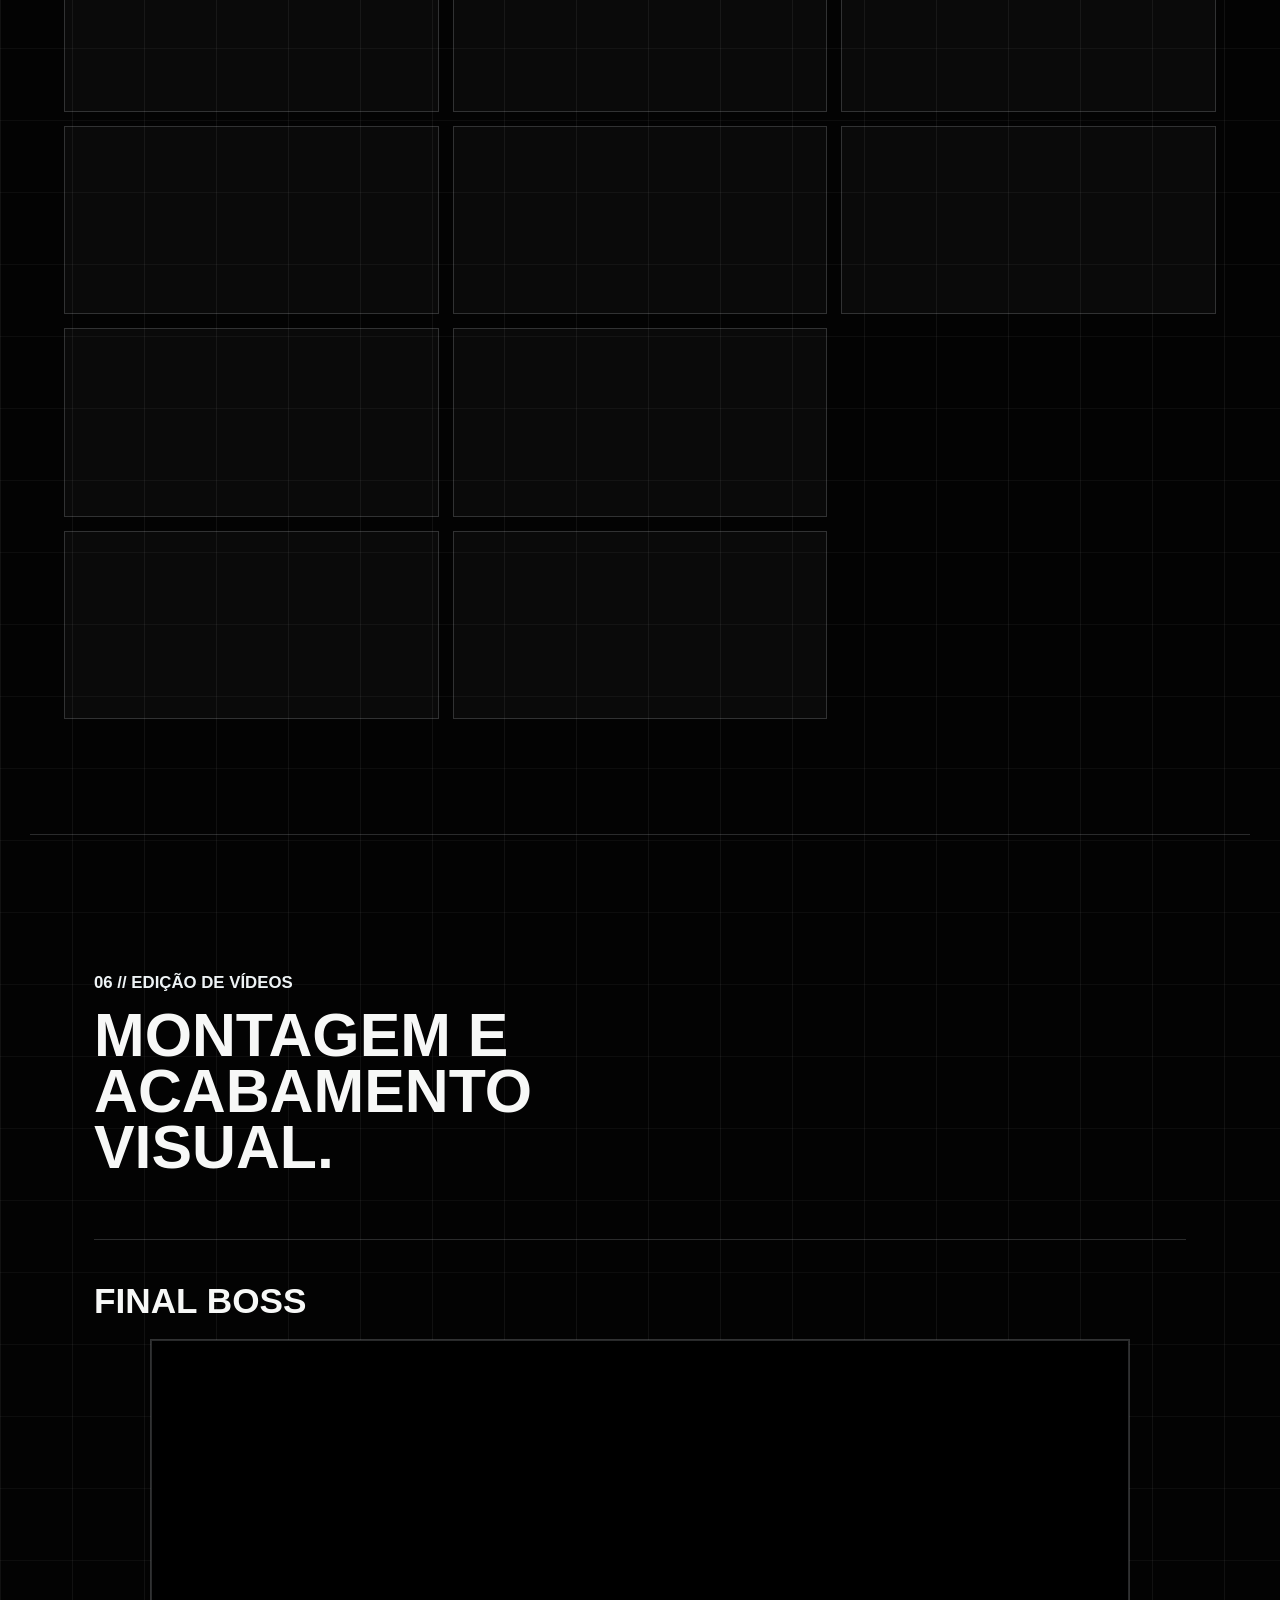
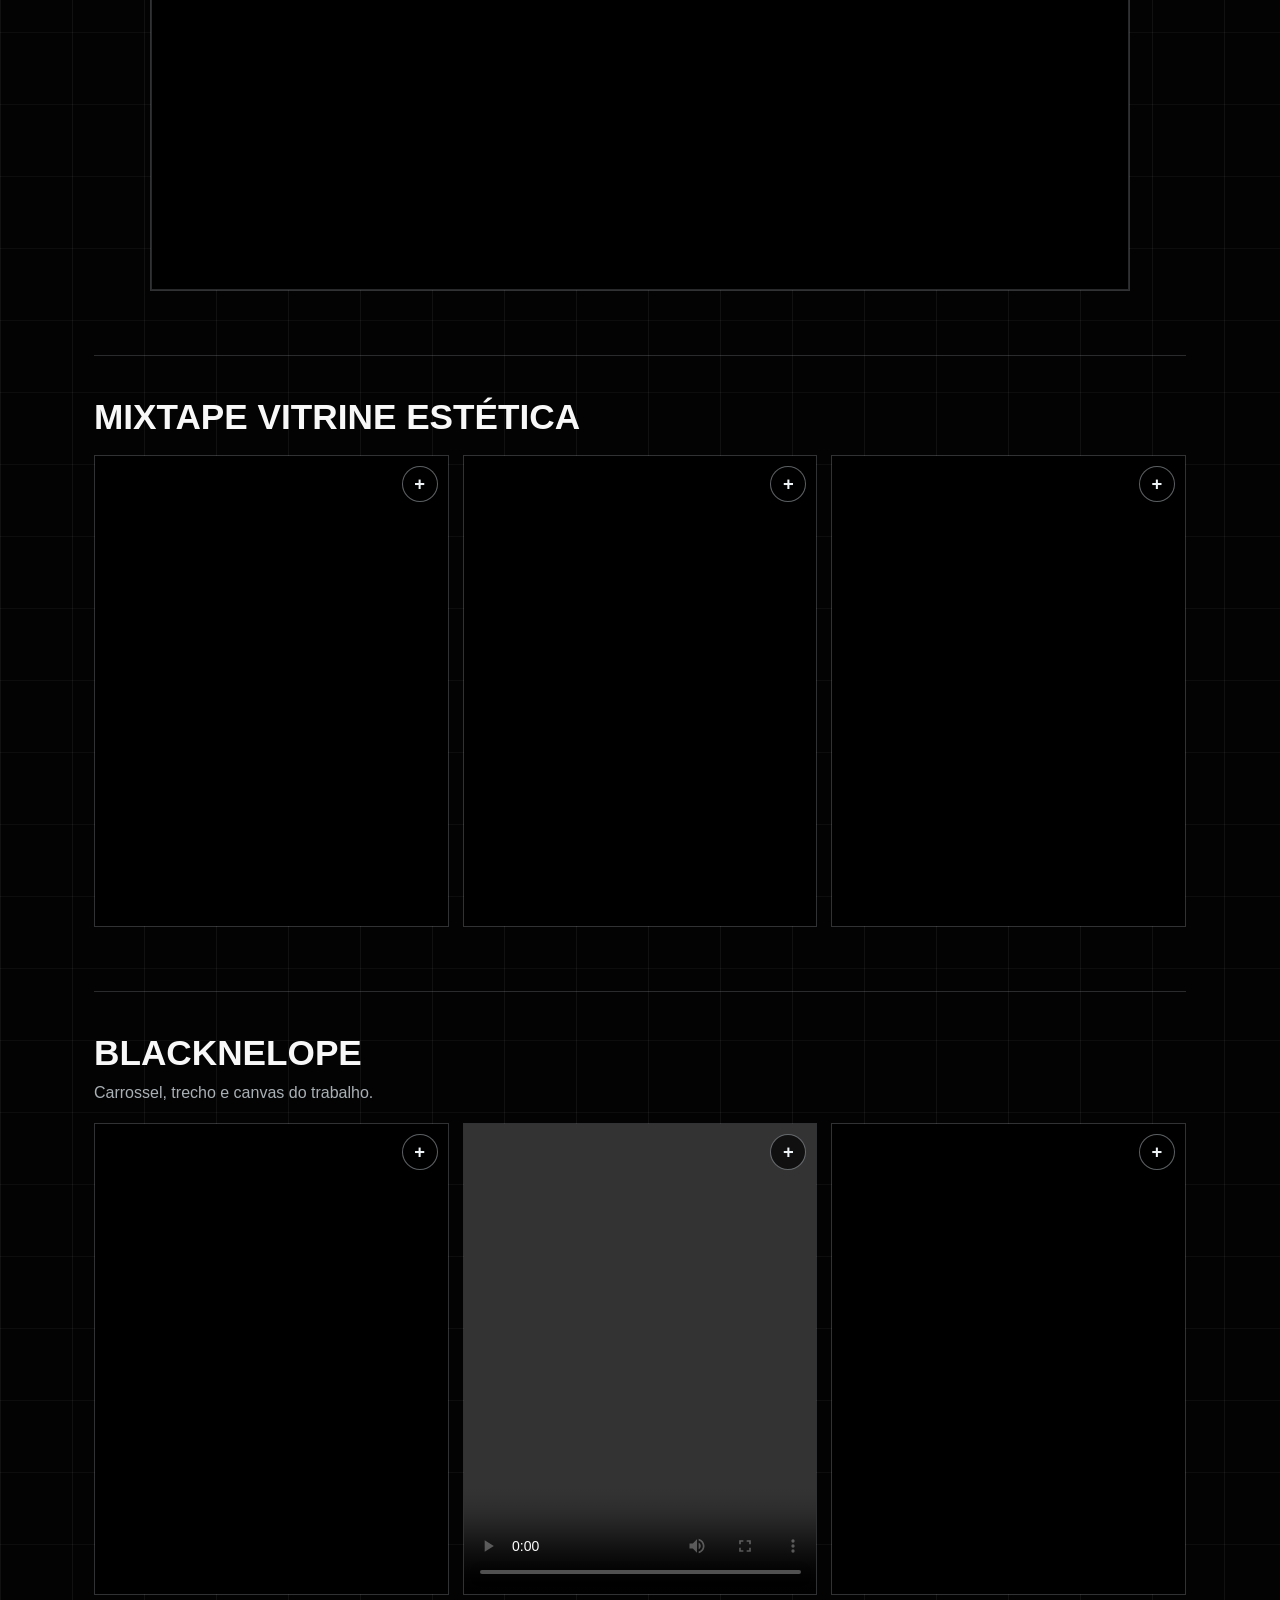
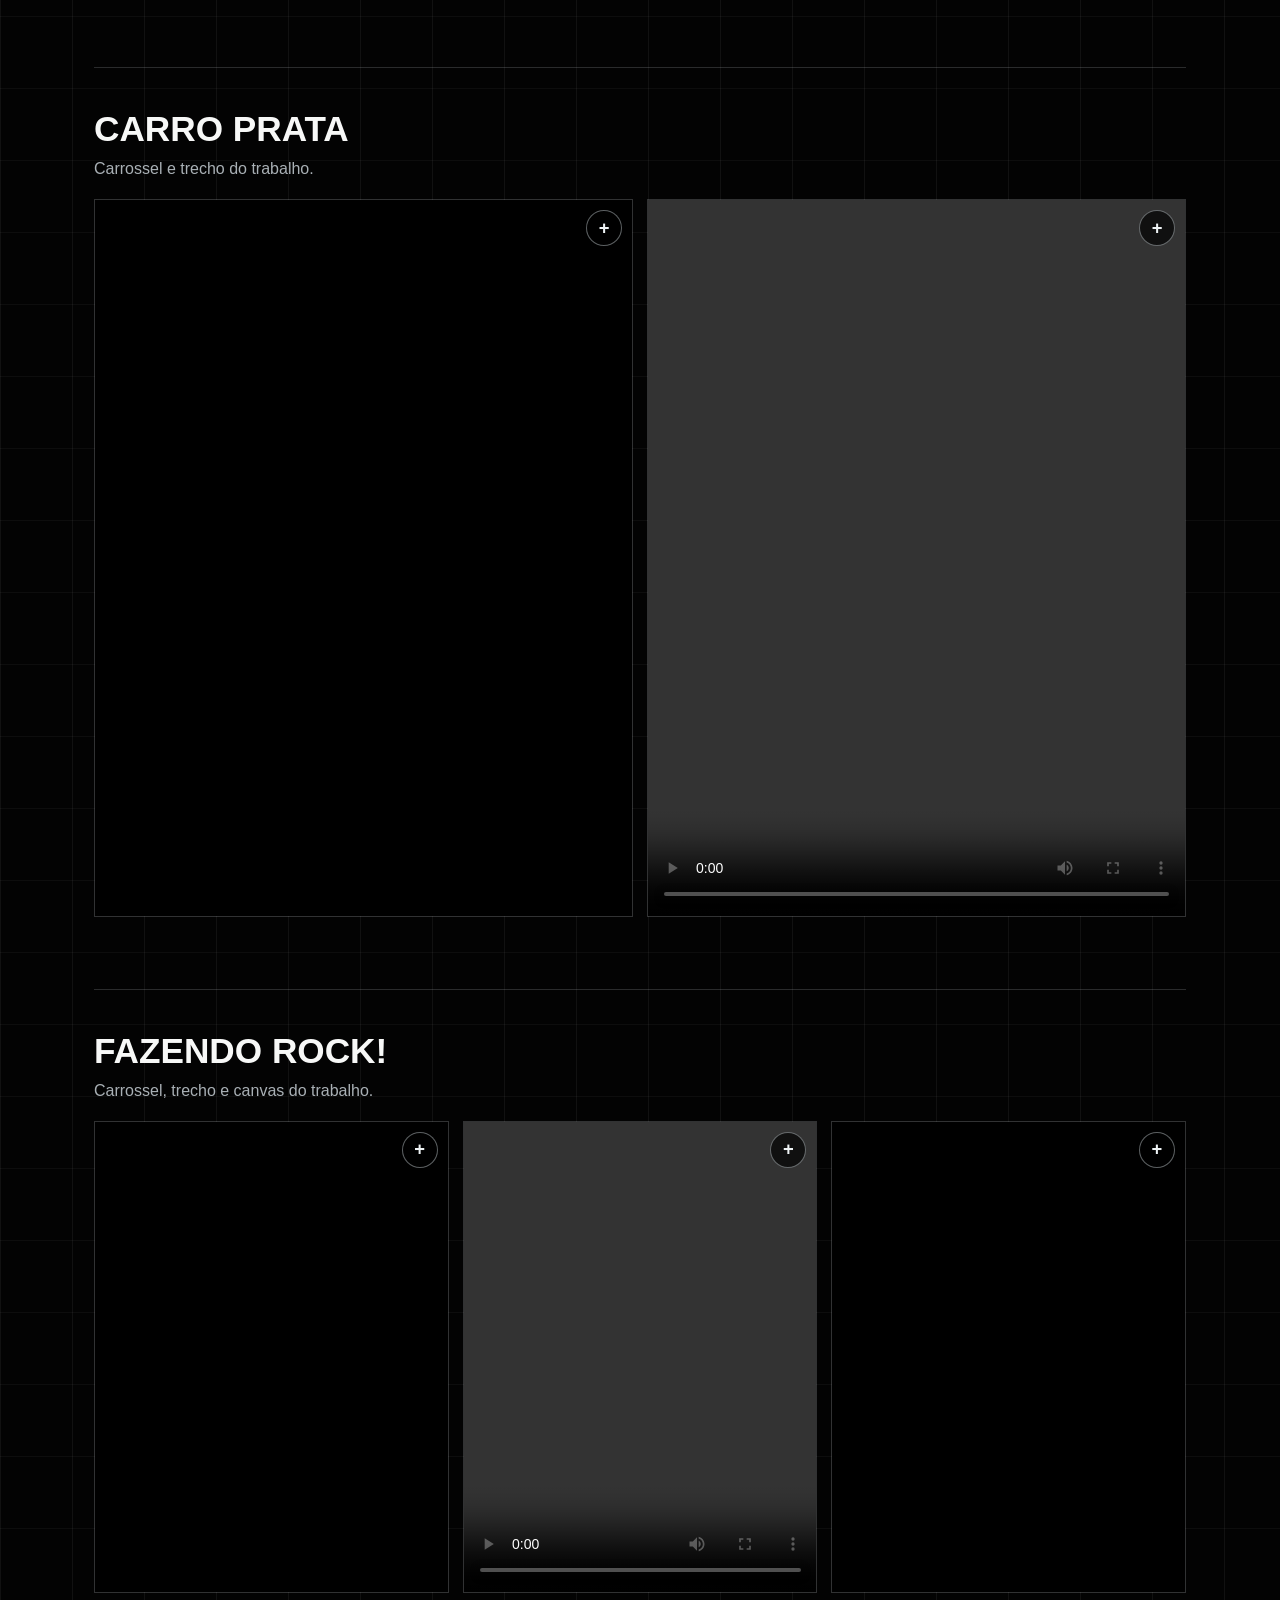
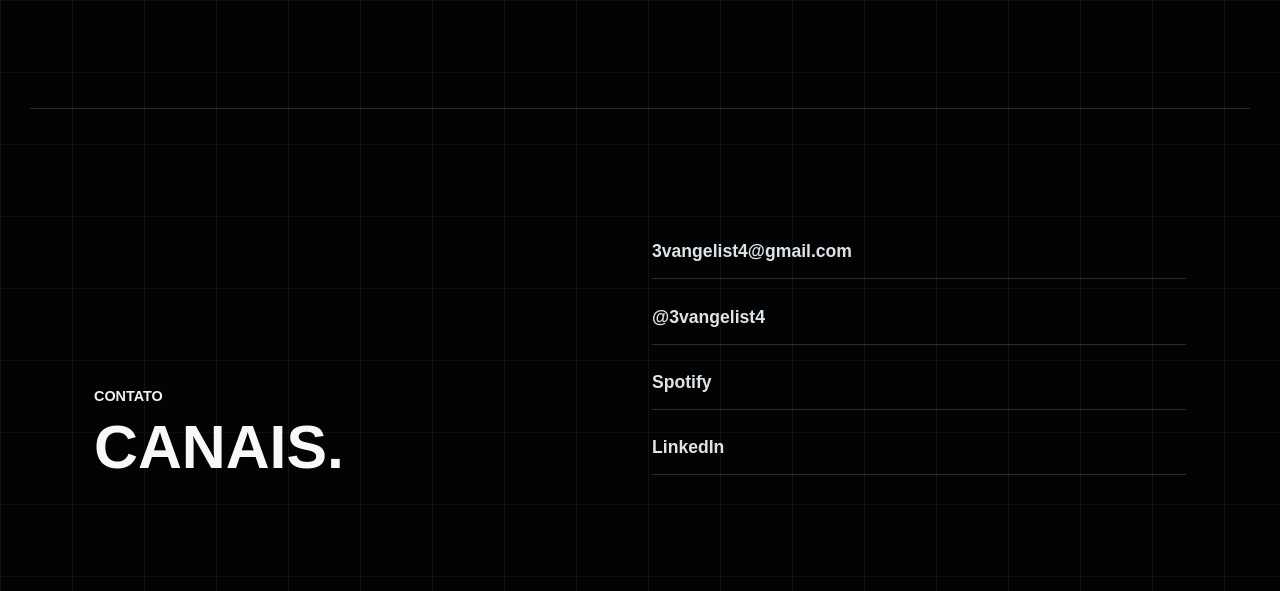
==== commit a5b52e4b: "Ajustar favicon e hero de projetos" ====
--- a/portifolio_code/portfolio.html
+++ b/portifolio_code/portfolio.html
@@ -30,7 +30,6 @@
       <header class="page-hero projects-hero">
         <canvas class="signal-canvas compact" data-signal-canvas aria-hidden="true"></canvas>
         <div class="page-hero-copy">
-          <p class="eyebrow">Projetos</p>
           <h1 class="poster-title glitch-title" data-text="PROJETOS">PROJETOS</h1>
           <p class="hero-lede">
             Música, produção musical, direção criativa visual, eventos ao vivo, tecnologia
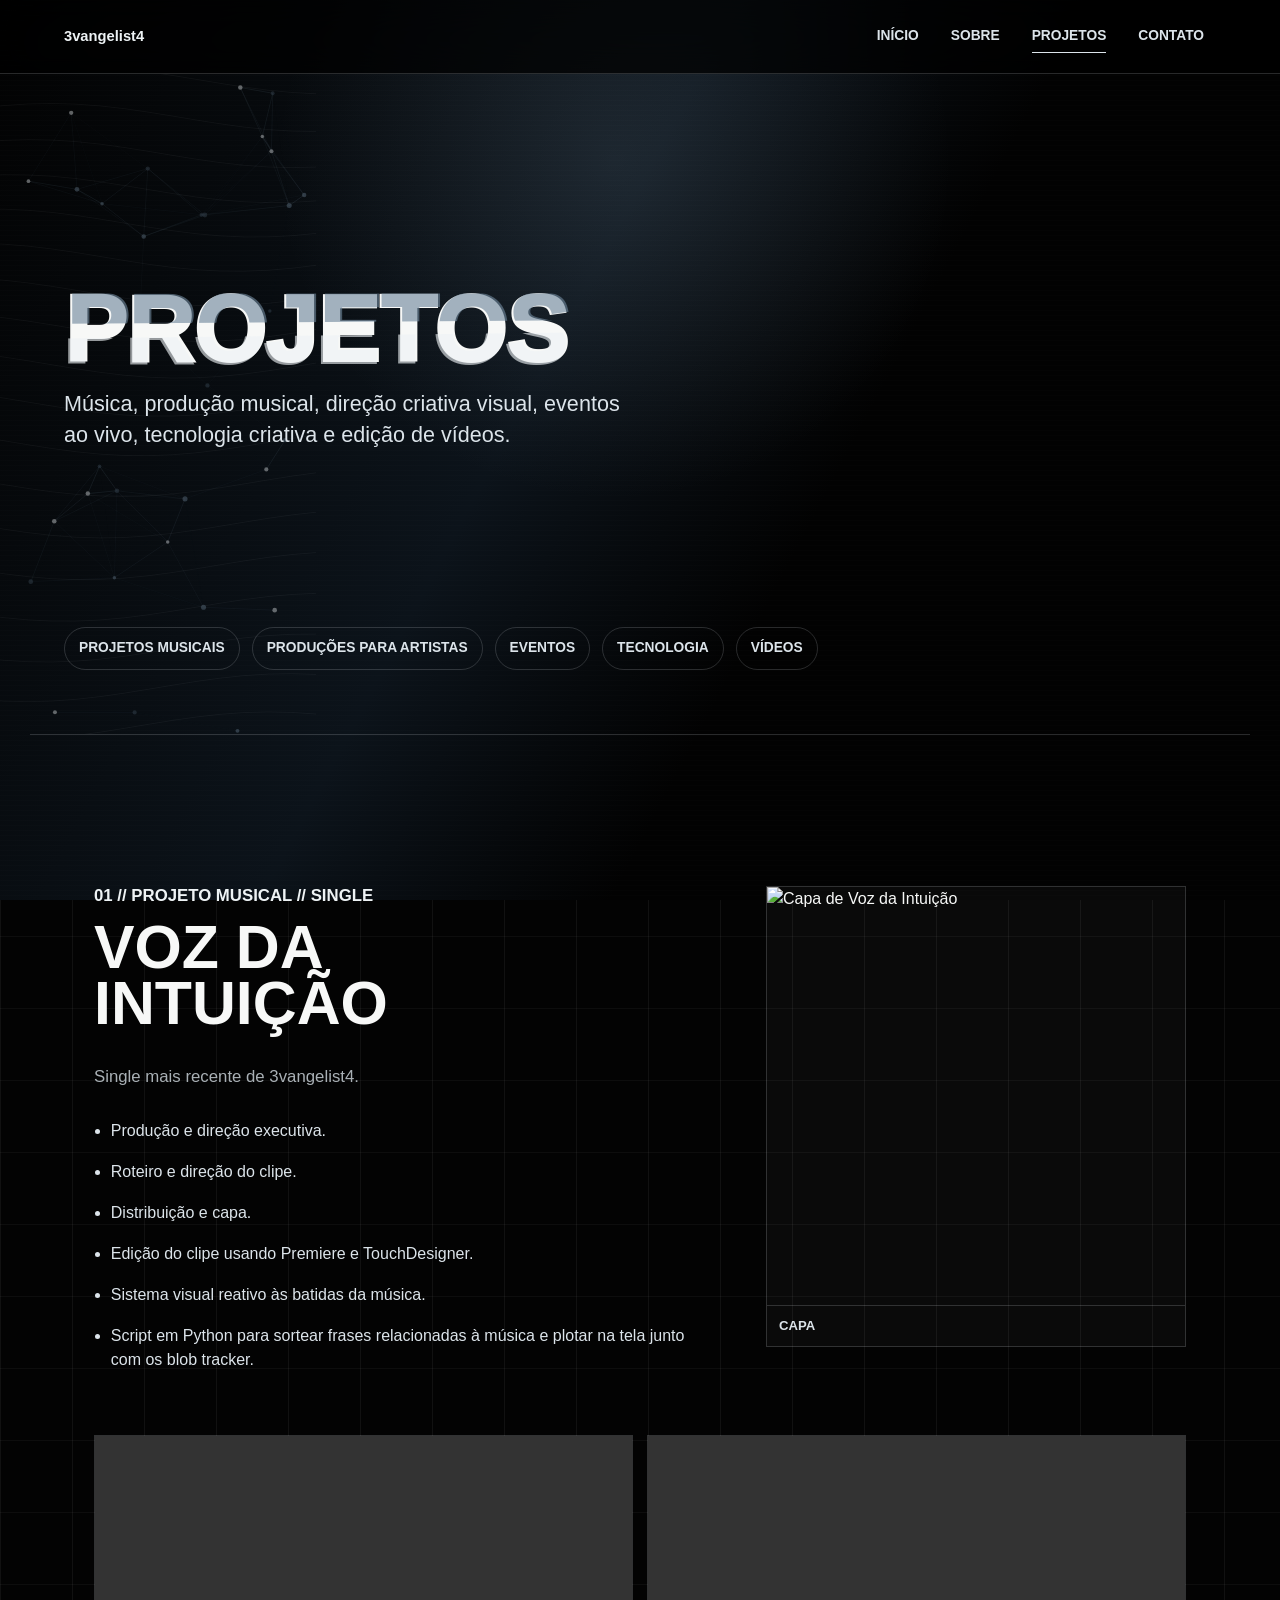
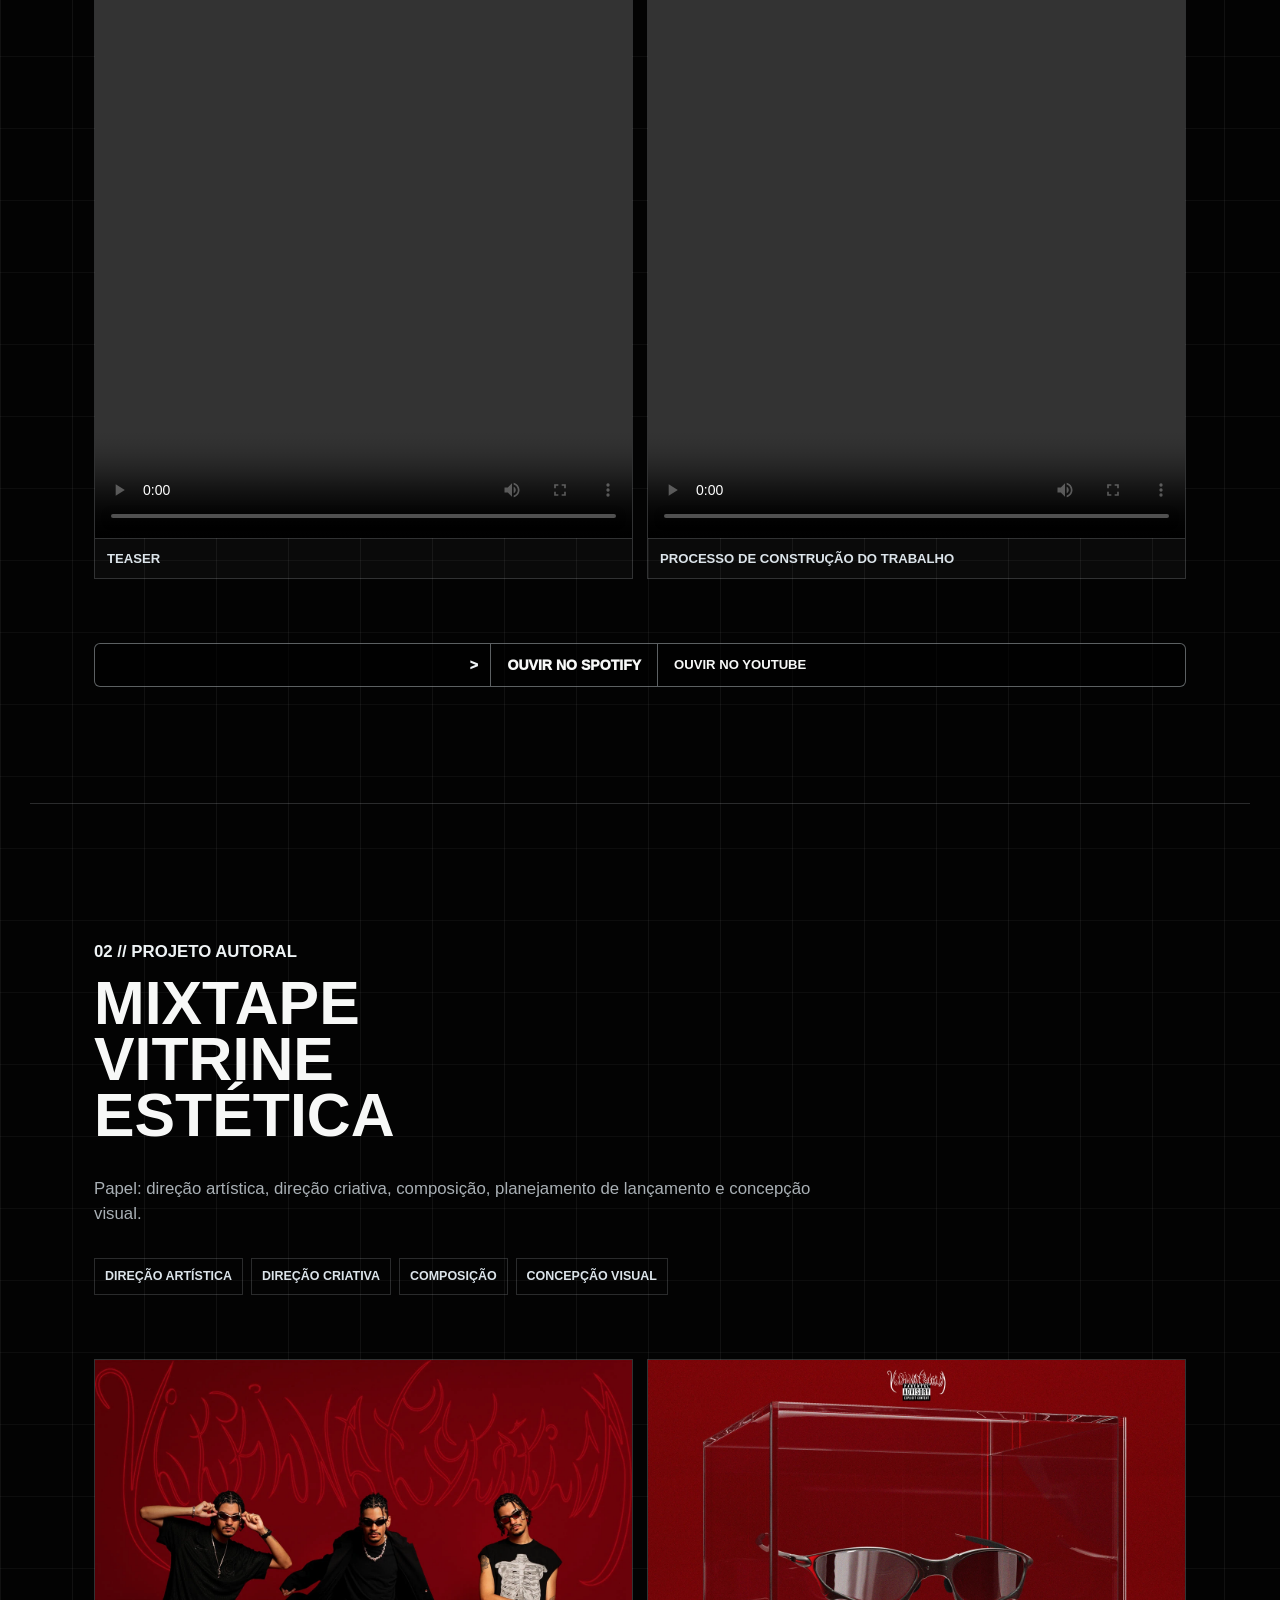
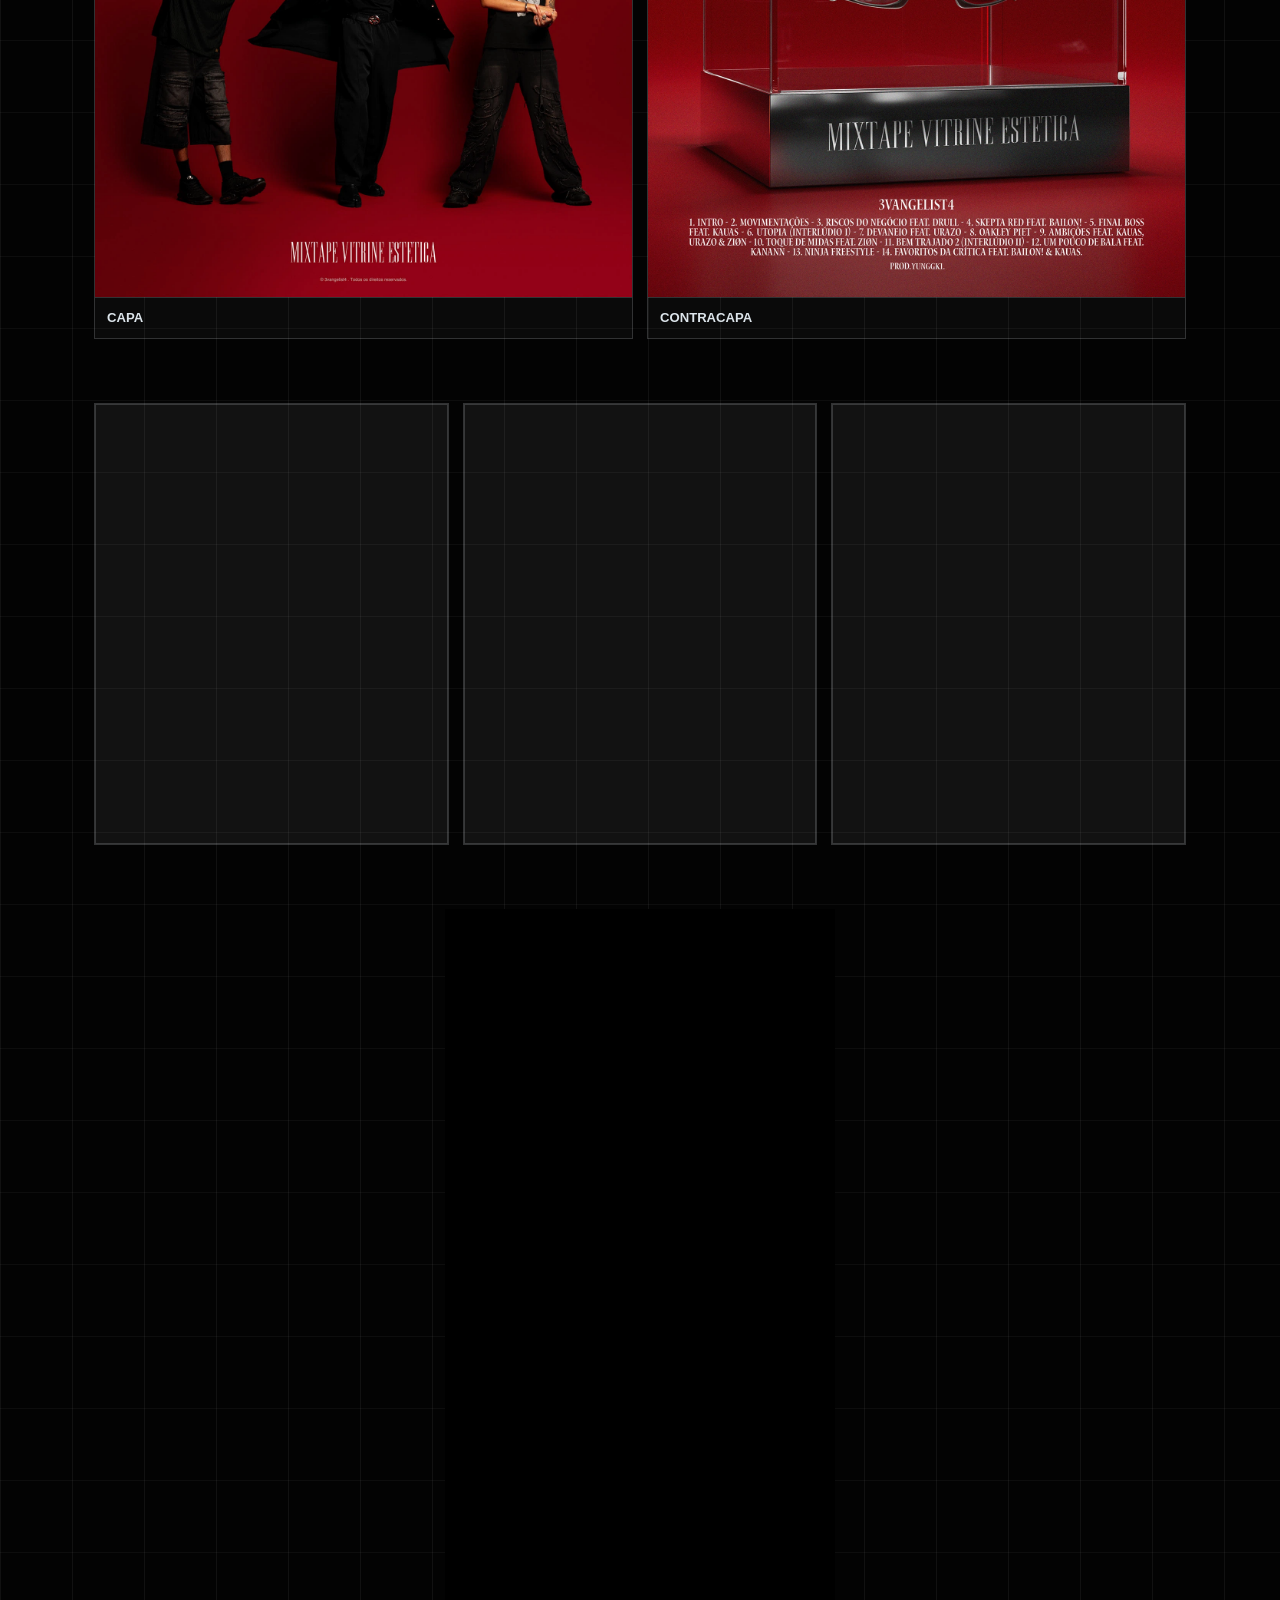
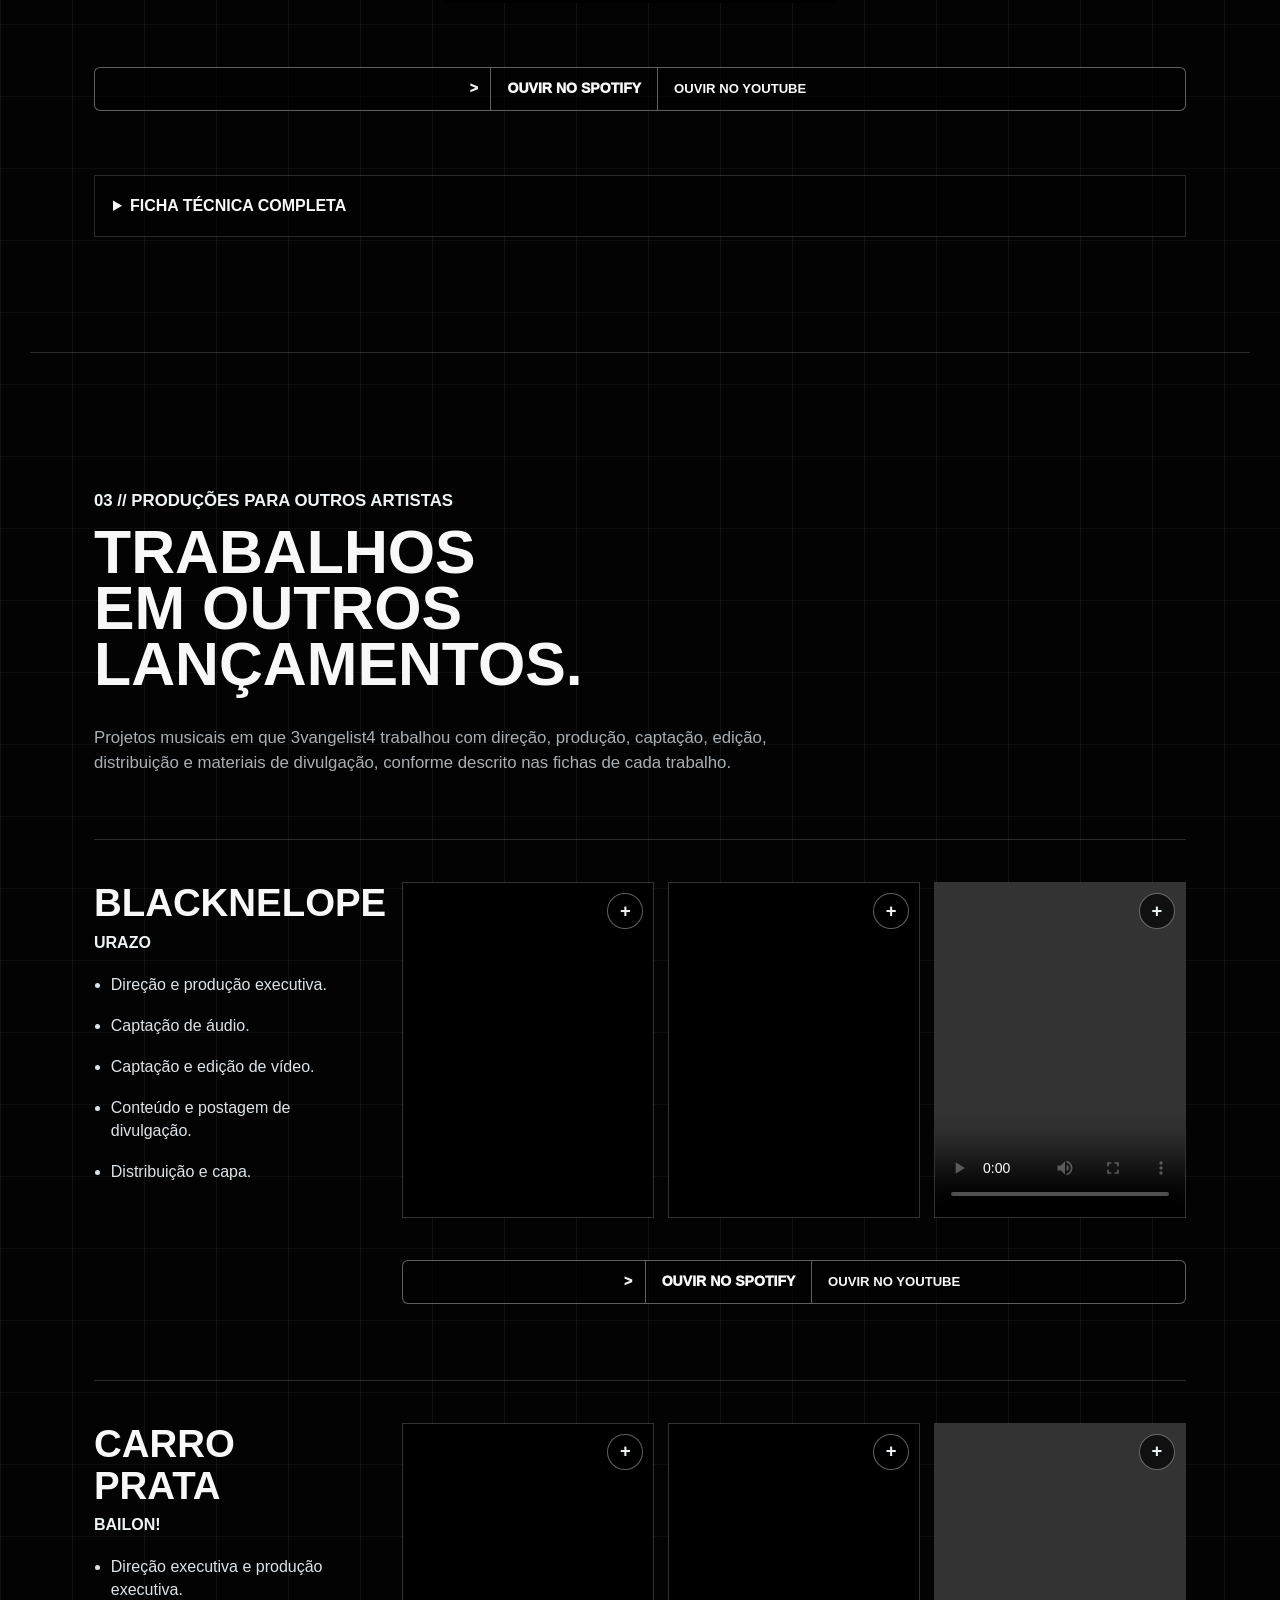
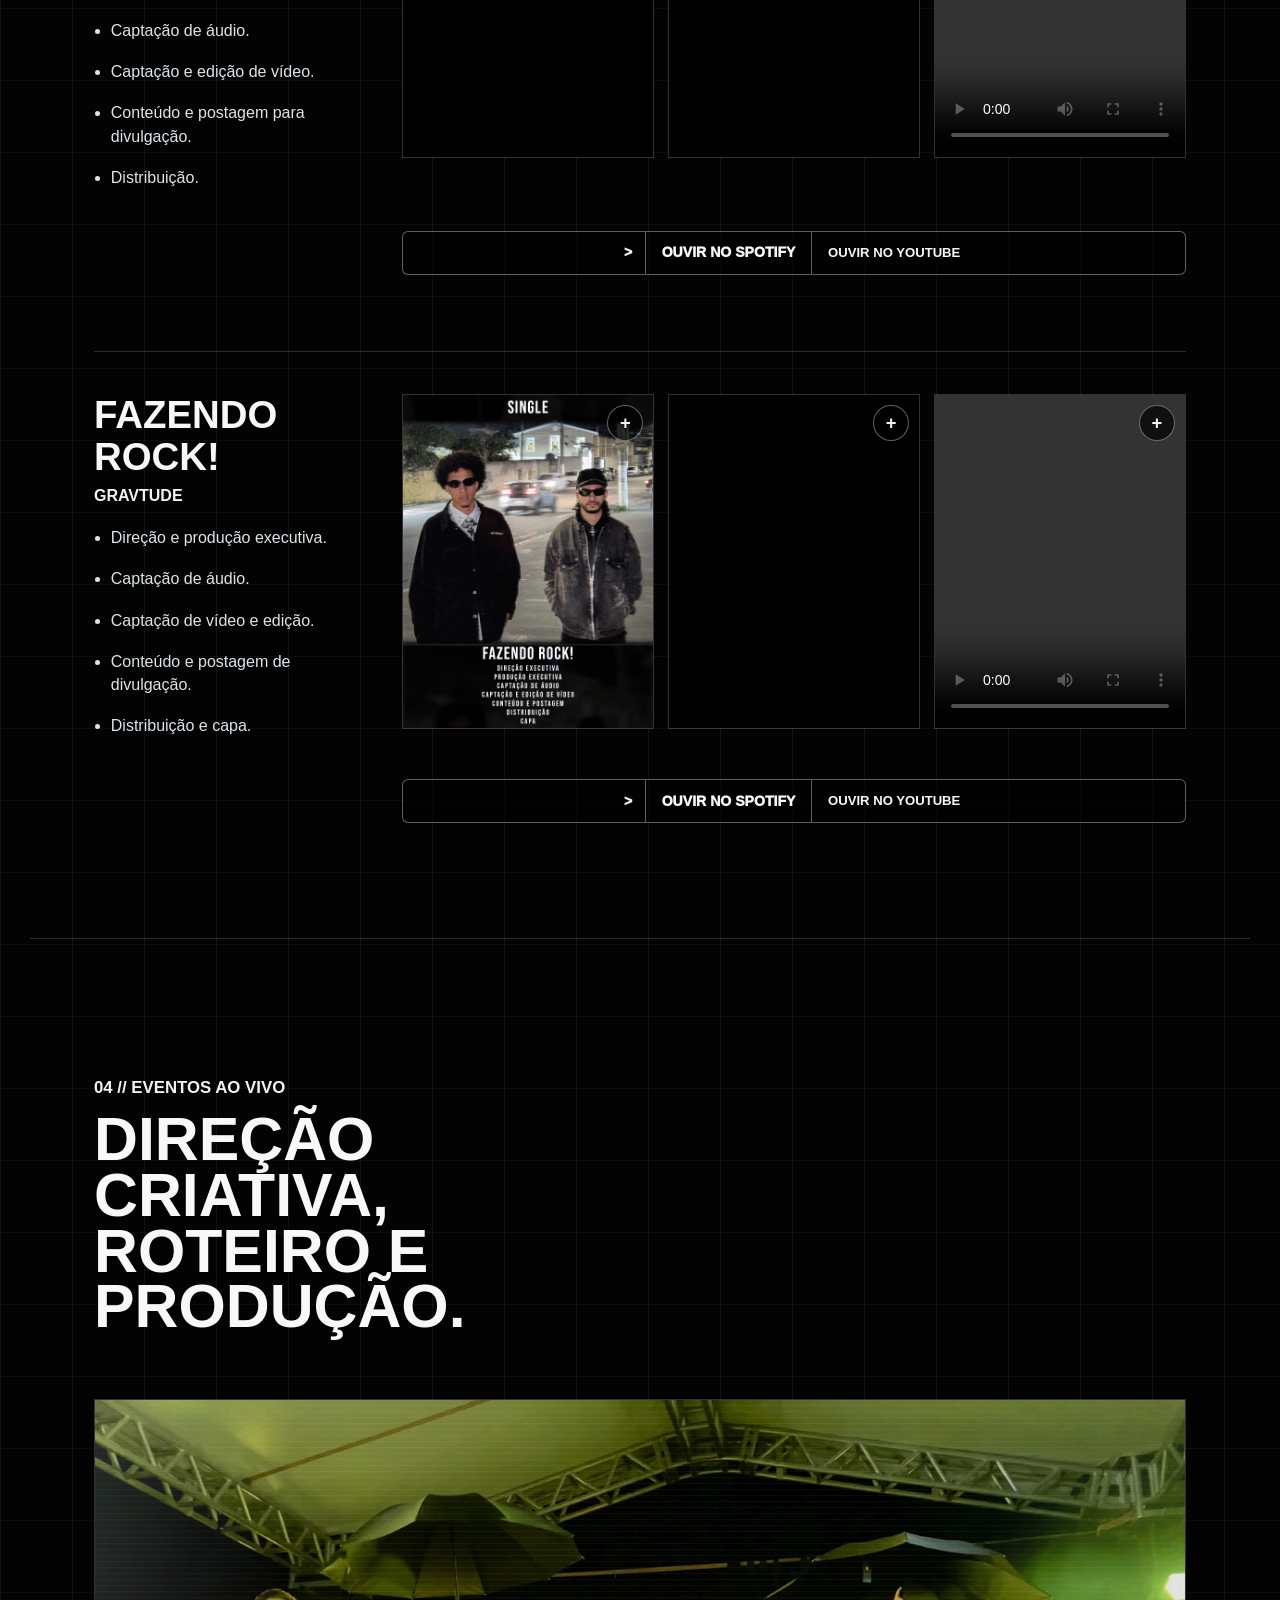
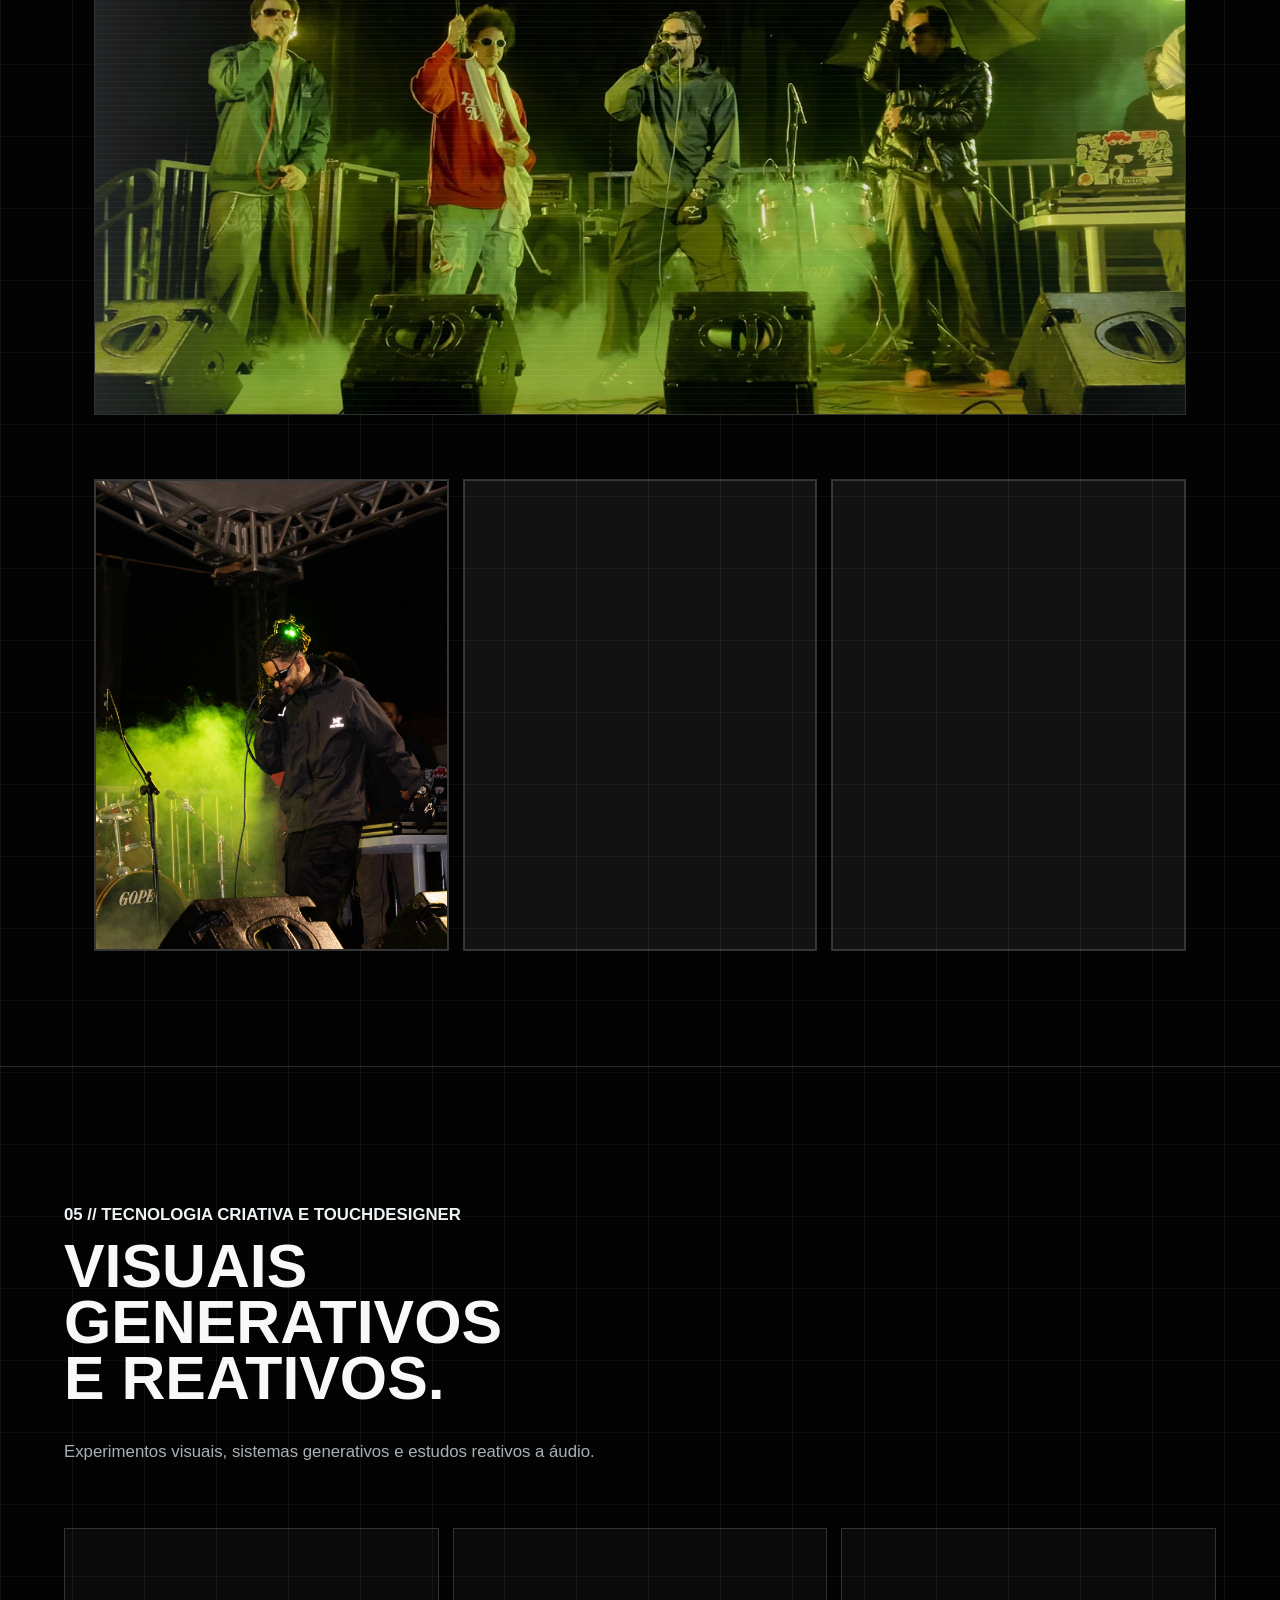
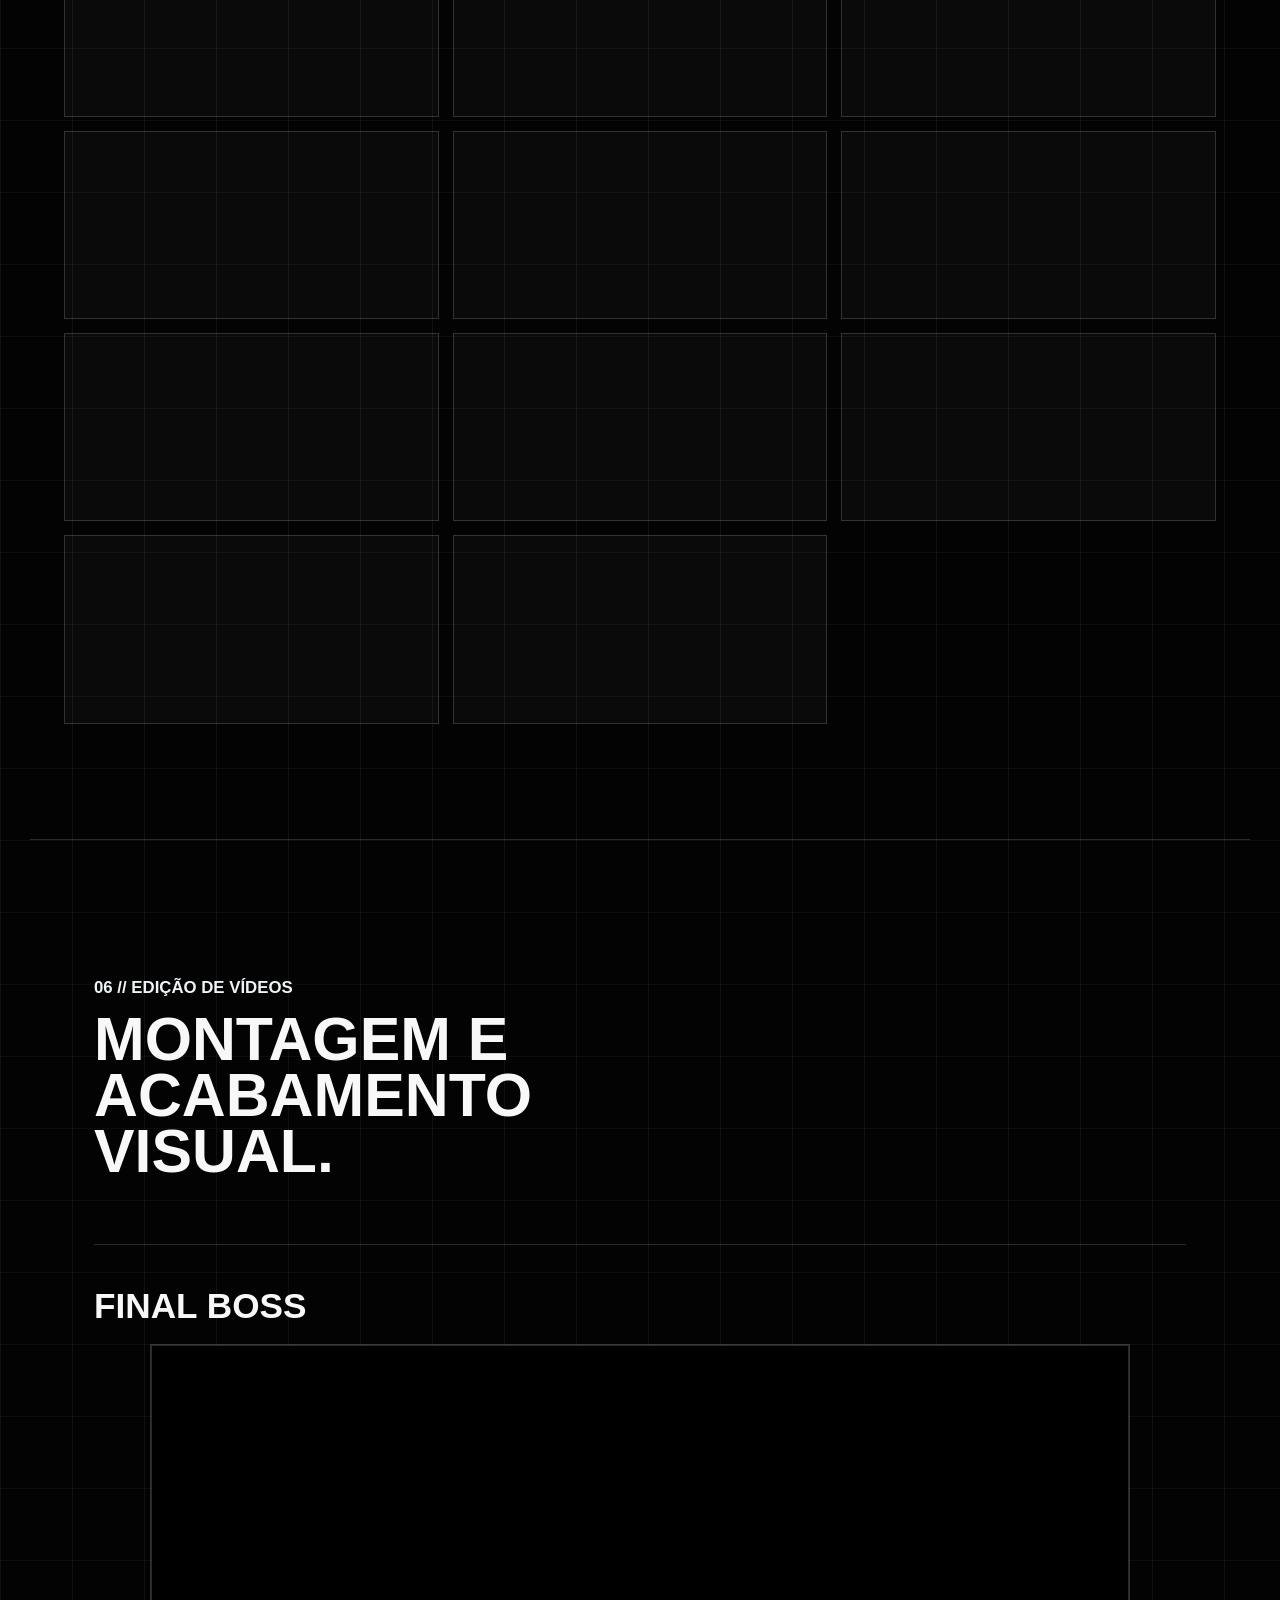
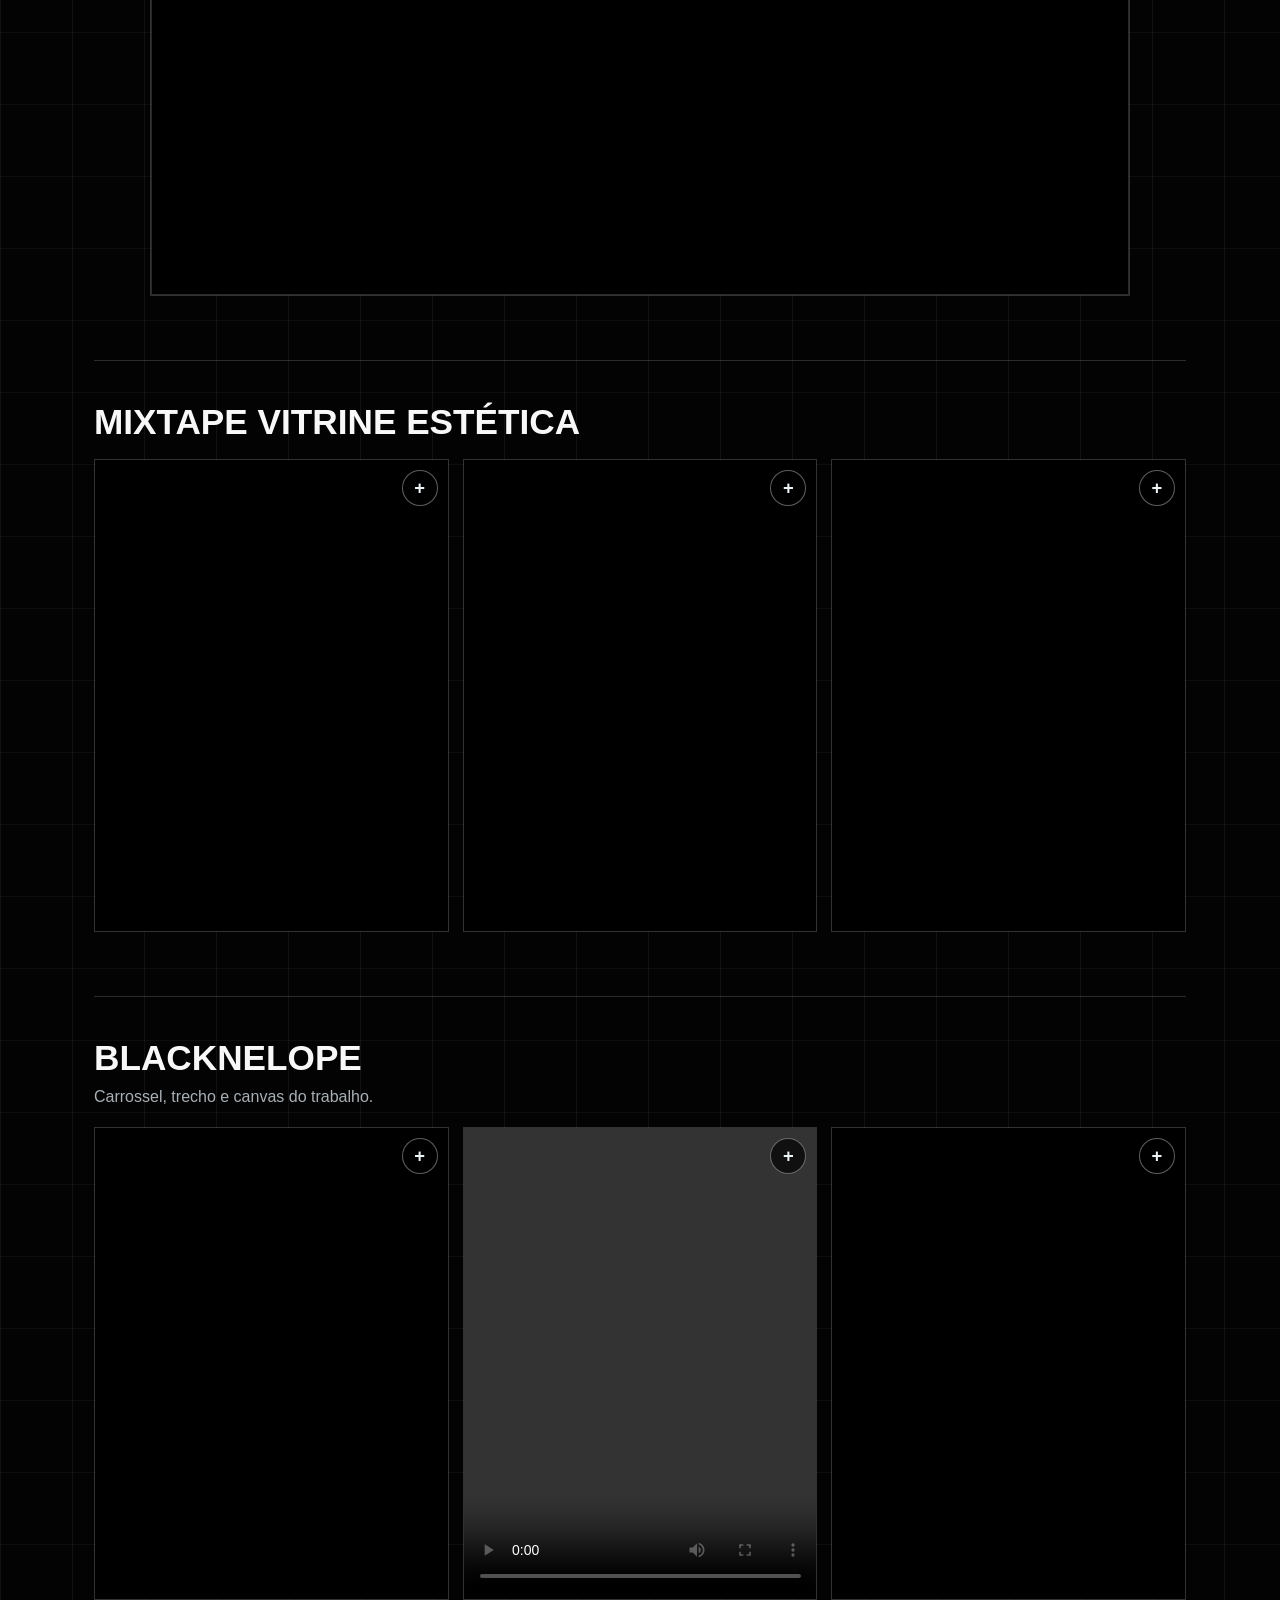
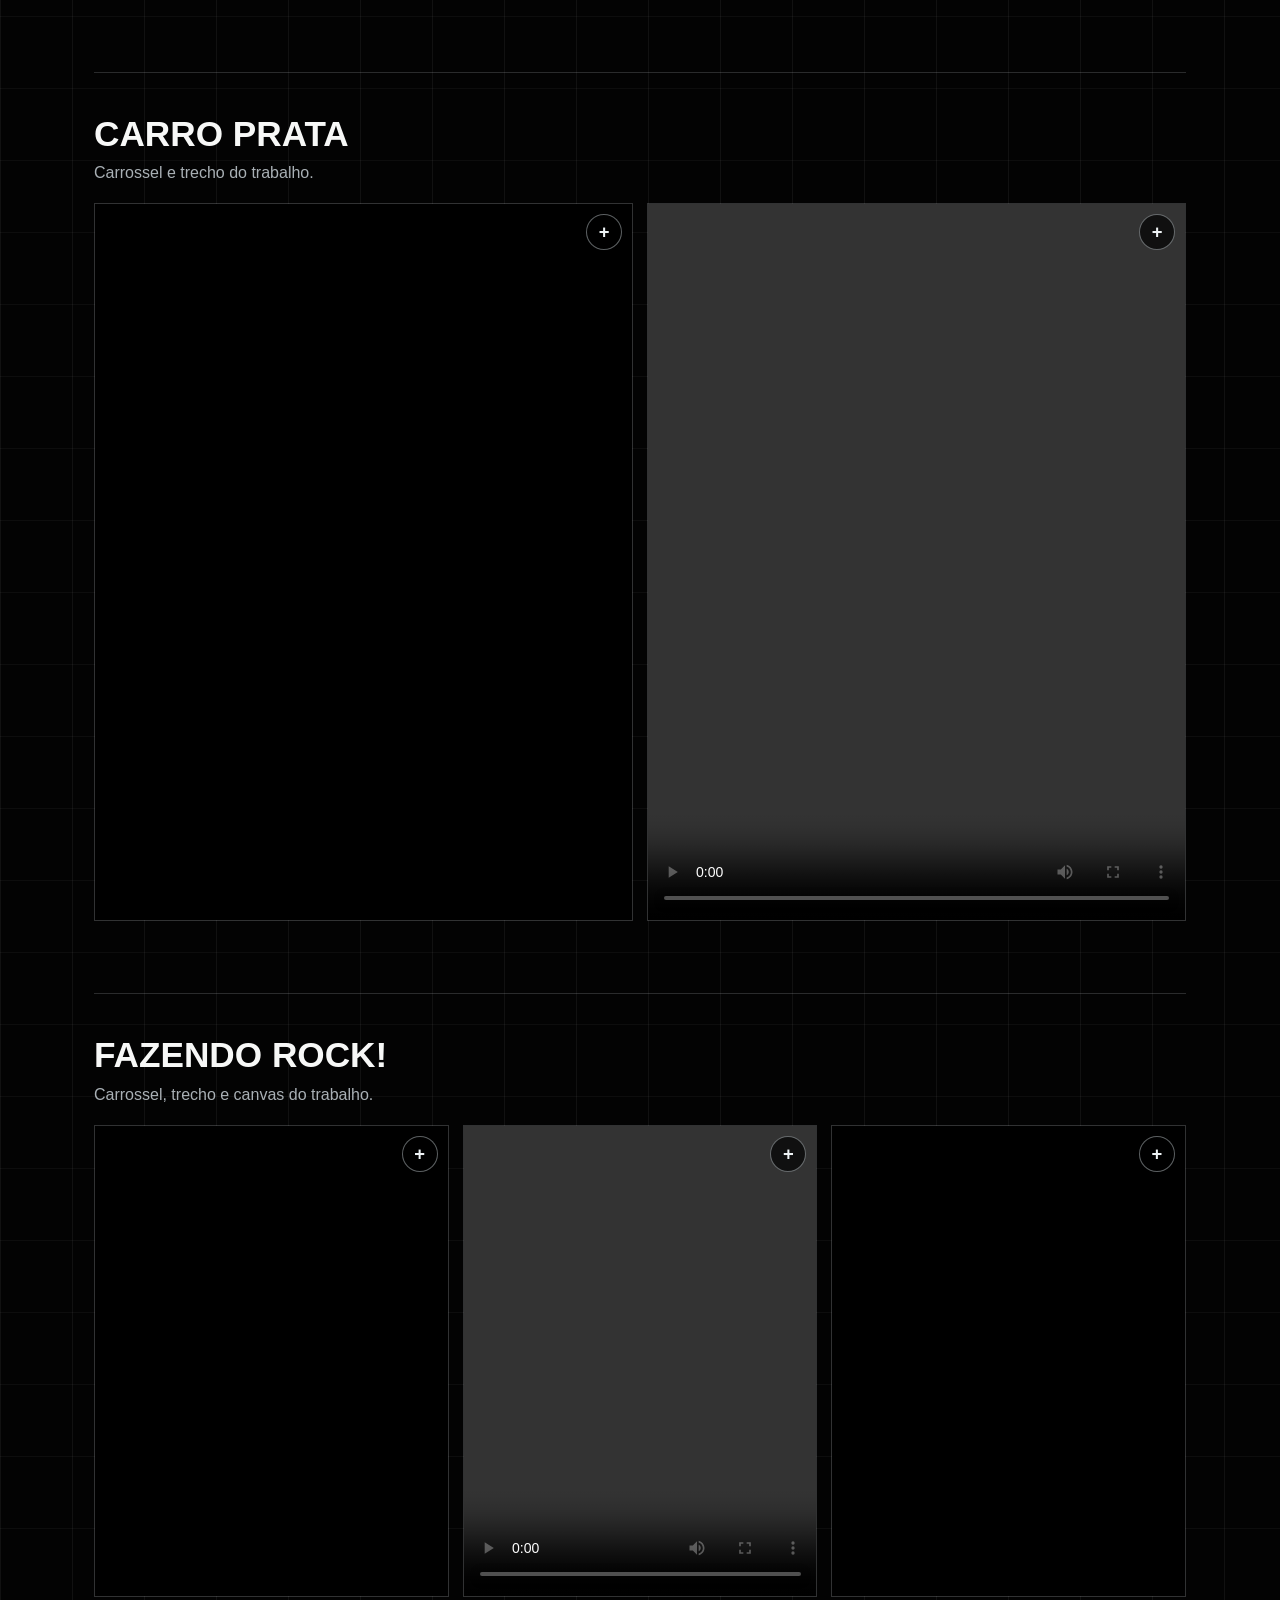
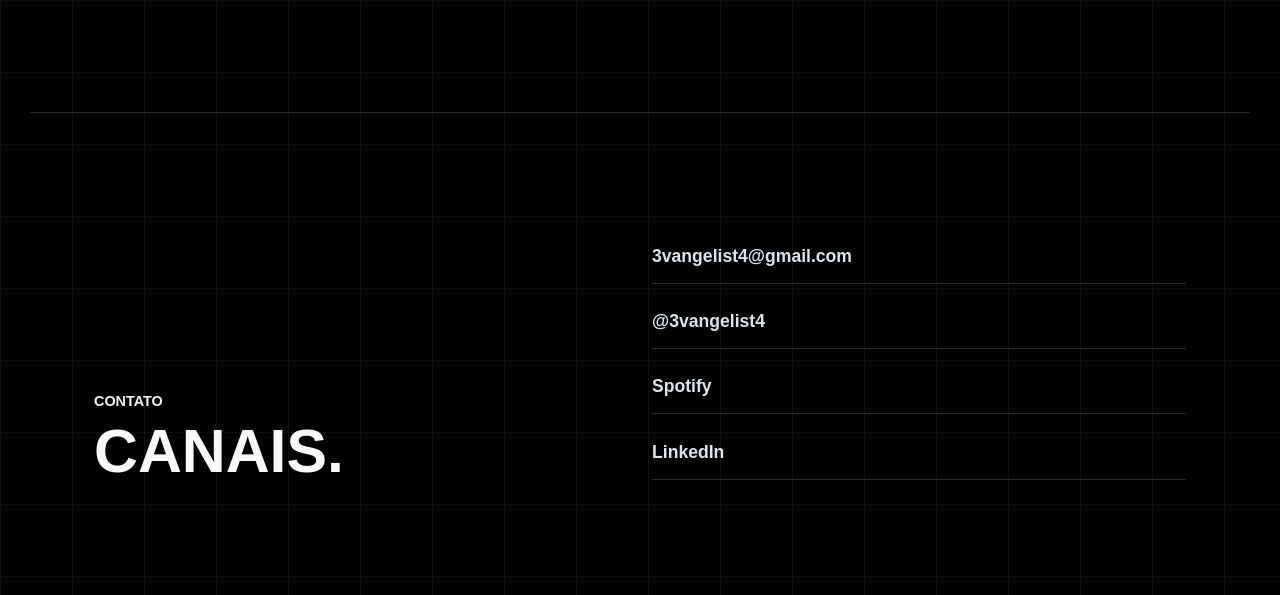
==== commit d6afd810: "Atualizar sobre e links de midia" ====
--- a/portifolio_code/portfolio.html
+++ b/portifolio_code/portfolio.html
@@ -85,7 +85,10 @@
         </div>
 
         <details class="embed-panel audio-panel project-audio" data-reveal>
-          <summary>Ouvir</summary>
+          <summary>
+            <span class="summary-label">Ouvir no Spotify</span>
+            <a class="summary-youtube magnetic" href="https://youtu.be/5F4WiHZbUu0?si=-B-OTr6C4zwMabiK" target="_blank" rel="noreferrer">Ouvir no YouTube</a>
+          </summary>
           <div class="audio-frame">
             <iframe data-testid="embed-iframe" src="https://open.spotify.com/embed/track/1Do6ysBpjtFEfAcelcMBut?utm_source=generator&amp;si=be49a2e619924f29" width="100%" height="152" frameborder="0" allowfullscreen allow="autoplay; clipboard-write; encrypted-media; fullscreen; picture-in-picture" loading="lazy"></iframe>
           </div>
@@ -153,7 +156,10 @@
         </div>
 
         <details class="embed-panel audio-panel project-audio" data-reveal>
-          <summary>Ouvir</summary>
+          <summary>
+            <span class="summary-label">Ouvir no Spotify</span>
+            <a class="summary-youtube magnetic" href="https://www.youtube.com/watch?v=tBP0TaoVesg&amp;list=PLisrzcJHqqLt0NTcWfv39NucXi7L2VvWu" target="_blank" rel="noreferrer">Ouvir no YouTube</a>
+          </summary>
           <div class="audio-frame">
             <iframe data-testid="embed-iframe" src="https://open.spotify.com/embed/album/2yn0k7Ri1iziI4y3SHV2Ed?utm_source=generator&amp;si=f2f5c64b669f474b" width="100%" height="352" frameborder="0" allowfullscreen allow="autoplay; clipboard-write; encrypted-media; fullscreen; picture-in-picture" loading="lazy"></iframe>
           </div>
@@ -225,11 +231,14 @@
               </figure>
             </div>
             <details class="embed-panel audio-panel project-audio case-embed">
-              <summary>Ouvir</summary>
-              <div class="audio-frame">
-                <iframe data-testid="embed-iframe" src="https://open.spotify.com/embed/track/3bfb1b9ZOwY8GSZJ7o540r?utm_source=generator&amp;theme=0&amp;si=ca7c551c3df8448c" width="100%" height="152" frameborder="0" allowfullscreen allow="autoplay; clipboard-write; encrypted-media; fullscreen; picture-in-picture" loading="lazy"></iframe>
-              </div>
-            </details>
+          <summary>
+            <span class="summary-label">Ouvir no Spotify</span>
+            <a class="summary-youtube magnetic" href="https://www.youtube.com/watch?v=pT89zNpXYW8&amp;list=RDpT89zNpXYW8&amp;start_radio=1&amp;pp=ygULYmxhY2tuZWxvcGWgBwE%3D" target="_blank" rel="noreferrer">Ouvir no YouTube</a>
+          </summary>
+          <div class="audio-frame">
+            <iframe data-testid="embed-iframe" src="https://open.spotify.com/embed/track/3bfb1b9ZOwY8GSZJ7o540r?utm_source=generator&amp;theme=0&amp;si=ca7c551c3df8448c" width="100%" height="152" frameborder="0" allowfullscreen allow="autoplay; clipboard-write; encrypted-media; fullscreen; picture-in-picture" loading="lazy"></iframe>
+          </div>
+        </details>
           </article>
 
           <article class="music-case" data-reveal>
@@ -263,11 +272,14 @@
               </figure>
             </div>
             <details class="embed-panel audio-panel project-audio case-embed">
-              <summary>Ouvir</summary>
-              <div class="audio-frame">
-                <iframe data-testid="embed-iframe" src="https://open.spotify.com/embed/album/7oeF8VLmzDOvzyuw29hyJc?utm_source=generator&amp;theme=0&amp;si=884e53ceacde4be3" width="100%" height="352" frameborder="0" allowfullscreen allow="autoplay; clipboard-write; encrypted-media; fullscreen; picture-in-picture" loading="lazy"></iframe>
-              </div>
-            </details>
+          <summary>
+            <span class="summary-label">Ouvir no Spotify</span>
+            <a class="summary-youtube magnetic" href="https://www.youtube.com/watch?v=6qTBuCkTlpM&amp;list=PL1zNuBsduea7pR9742C8tLFUMeRJbOWT3" target="_blank" rel="noreferrer">Ouvir no YouTube</a>
+          </summary>
+          <div class="audio-frame">
+            <iframe data-testid="embed-iframe" src="https://open.spotify.com/embed/album/7oeF8VLmzDOvzyuw29hyJc?utm_source=generator&amp;theme=0&amp;si=884e53ceacde4be3" width="100%" height="352" frameborder="0" allowfullscreen allow="autoplay; clipboard-write; encrypted-media; fullscreen; picture-in-picture" loading="lazy"></iframe>
+          </div>
+        </details>
           </article>
 
           <article class="music-case" data-reveal>
@@ -301,11 +313,14 @@
               </figure>
             </div>
             <details class="embed-panel audio-panel project-audio case-embed">
-              <summary>Ouvir</summary>
-              <div class="audio-frame">
-                <iframe data-testid="embed-iframe" src="https://open.spotify.com/embed/track/6iUJGJJIZu0lqeBUVJRq6G?utm_source=generator&amp;si=0af283a951e44242" width="100%" height="152" frameborder="0" allowfullscreen allow="autoplay; clipboard-write; encrypted-media; fullscreen; picture-in-picture" loading="lazy"></iframe>
-              </div>
-            </details>
+          <summary>
+            <span class="summary-label">Ouvir no Spotify</span>
+            <a class="summary-youtube magnetic" href="https://www.youtube.com/watch?v=RcFKXh7yOYg&amp;list=RDRcFKXh7yOYg&amp;start_radio=1&amp;pp=ygUNZmF6ZW5kbyByb2NrIaAHAQ%3D%3D" target="_blank" rel="noreferrer">Ouvir no YouTube</a>
+          </summary>
+          <div class="audio-frame">
+            <iframe data-testid="embed-iframe" src="https://open.spotify.com/embed/track/6iUJGJJIZu0lqeBUVJRq6G?utm_source=generator&amp;si=0af283a951e44242" width="100%" height="152" frameborder="0" allowfullscreen allow="autoplay; clipboard-write; encrypted-media; fullscreen; picture-in-picture" loading="lazy"></iframe>
+          </div>
+        </details>
           </article>
         </div>
       </section>
@@ -360,6 +375,7 @@
           <video autoplay muted loop playsinline preload="metadata" aria-label="Visual generativo 04"><source src="https://res.cloudinary.com/dnclhvtql/video/upload/visual-04_vxwbhg.mp4" type="video/mp4"></video>
           <video autoplay muted loop playsinline preload="metadata" aria-label="Visual generativo 08"><source src="https://res.cloudinary.com/dnclhvtql/video/upload/visual-08_oghnn2.mp4" type="video/mp4"></video>
           <video autoplay muted loop playsinline preload="metadata" aria-label="Visual generativo 07"><source src="https://res.cloudinary.com/dnclhvtql/video/upload/visual-07_luxh9q.mp4" type="video/mp4"></video>
+          <video autoplay muted loop playsinline preload="metadata" aria-label="Visual generativo com TouchDesigner"><source src="https://res.cloudinary.com/dnclhvtql/video/upload/WhatsApp_Video_2026-06-25_at_00.33.35_b7nzpt.mp4" type="video/mp4"></video>
         </div>
       </section>
 
--- a/portifolio_code/assets/css/portfolio.css
+++ b/portifolio_code/assets/css/portfolio.css
@@ -778,7 +778,39 @@
 }
 
 .timeline-grid {
+  grid-template-columns: repeat(auto-fit, minmax(190px, 1fr));
+}
+
+.about-focus-grid {
+  display: grid;
   grid-template-columns: repeat(4, minmax(0, 1fr));
+  gap: 14px;
+}
+
+.about-focus-grid article {
+  min-width: 0;
+  padding: 22px;
+  border: 1px solid var(--line);
+  border-radius: 6px;
+  background:
+    linear-gradient(145deg, rgba(111, 135, 155, 0.1), transparent 48%),
+    var(--panel);
+}
+
+.about-focus-grid span {
+  color: var(--metal-soft);
+  font-size: 0.82rem;
+  font-weight: 950;
+}
+
+.about-focus-grid h3 {
+  margin-top: 26px;
+  color: var(--ink);
+}
+
+.about-focus-grid p {
+  margin-top: 12px;
+  color: var(--soft);
 }
 
 .timeline-grid article,
@@ -964,6 +996,30 @@
   max-width: none;
 }
 
+.summary-label,
+.summary-youtube {
+  display: inline-flex;
+  min-height: 42px;
+  align-items: center;
+  padding: 10px 16px;
+}
+
+.summary-youtube {
+  border-left: 1px solid var(--line-strong);
+  color: var(--ink);
+  text-decoration: none;
+  font-size: 0.82rem;
+  font-weight: 900;
+  text-transform: uppercase;
+}
+
+.summary-youtube:hover,
+.summary-youtube:focus-visible {
+  background: var(--chrome);
+  color: var(--bg);
+  outline: none;
+}
+
 .project-audio[open] summary {
   width: 100%;
   border: 0;
@@ -978,7 +1034,7 @@
   min-height: 42px;
   align-items: center;
   justify-content: center;
-  padding: 10px 18px;
+  padding: 0;
   border: 1px solid var(--line-strong);
   border-radius: 6px;
   background: rgba(0, 0, 0, 0.54);
@@ -997,7 +1053,12 @@
 }
 
 .audio-panel summary::before {
-  margin-right: 9px;
+  align-self: stretch;
+  display: grid;
+  width: 34px;
+  place-items: center;
+  margin-right: 0;
+  border-right: 1px solid var(--line-strong);
   color: var(--chrome);
   content: ">";
 }
@@ -1658,7 +1719,8 @@
   }
 
   .timeline-grid,
-  .info-columns {
+  .info-columns,
+  .about-focus-grid {
     grid-template-columns: repeat(2, minmax(0, 1fr));
   }
 }
@@ -1742,6 +1804,7 @@
   }
 
   .stat-grid,
+  .about-focus-grid,
   .teaser-grid,
   .skill-grid,
   .timeline-grid,
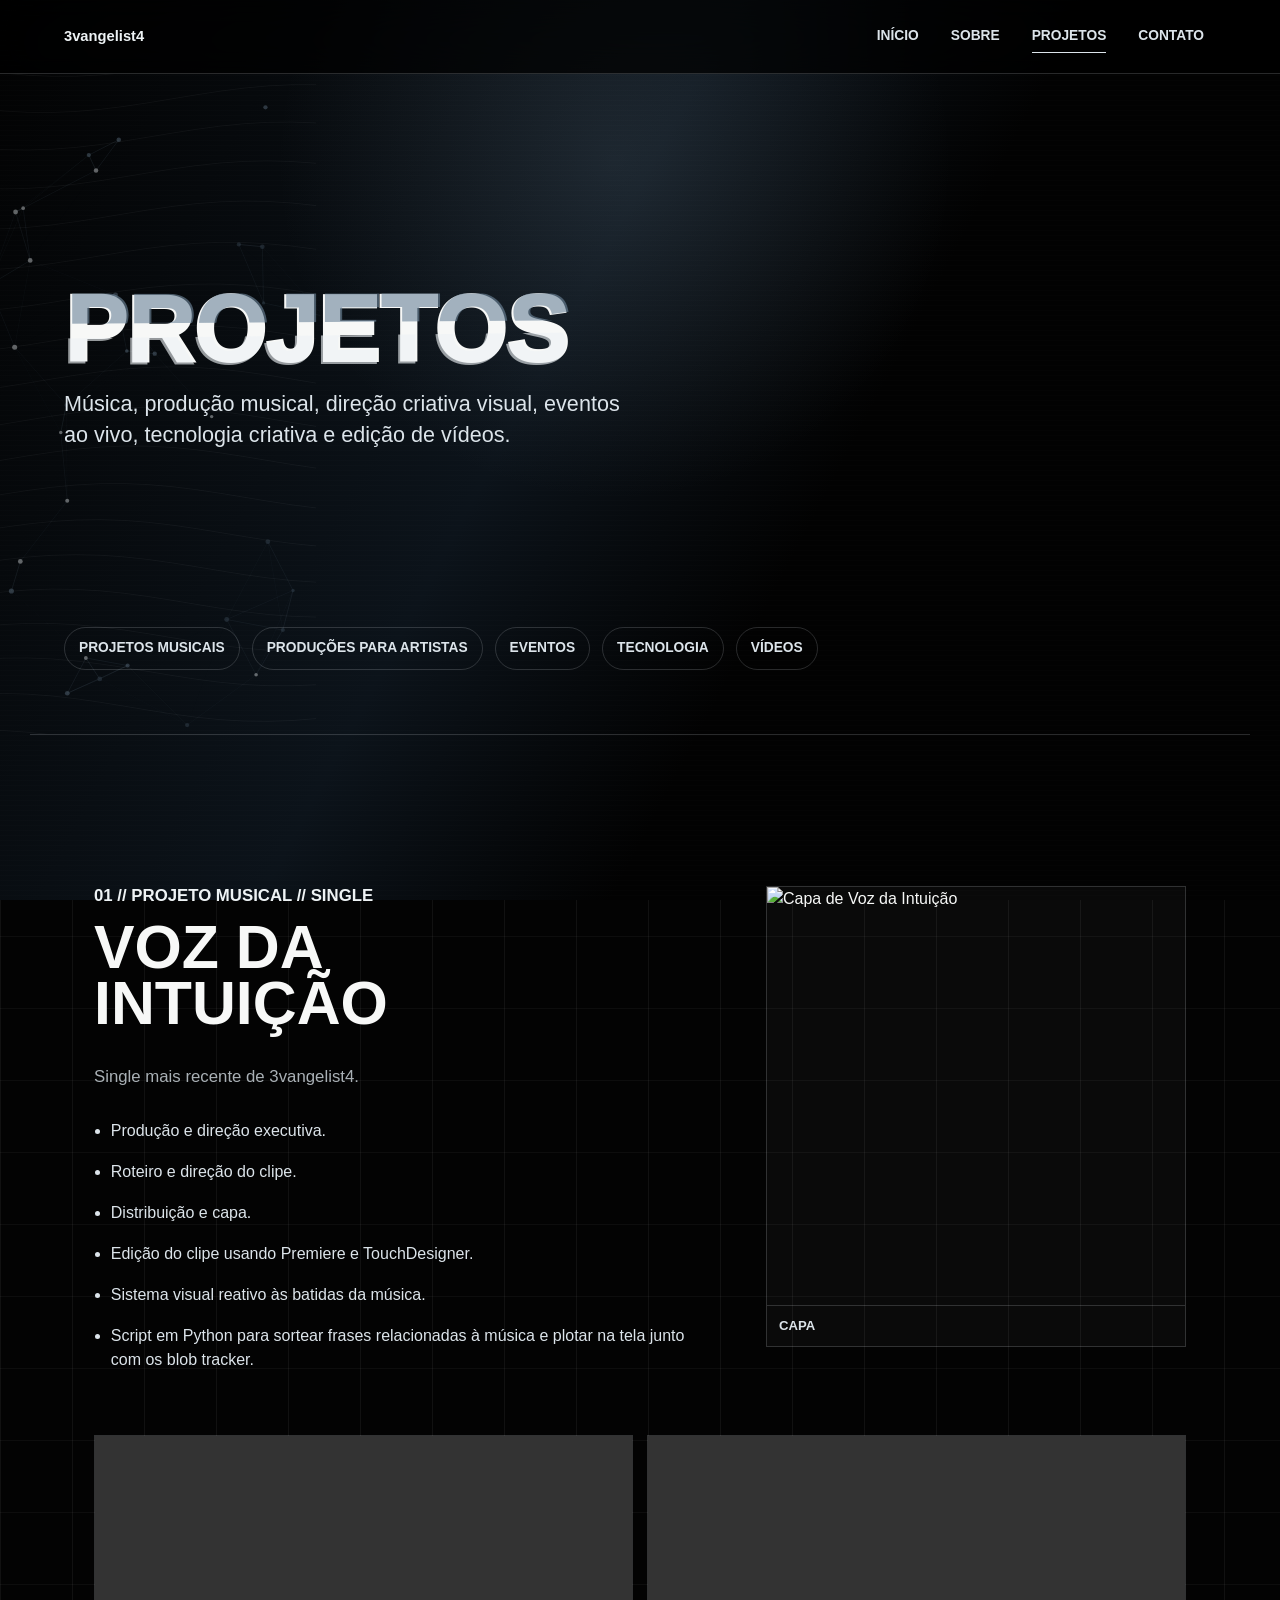
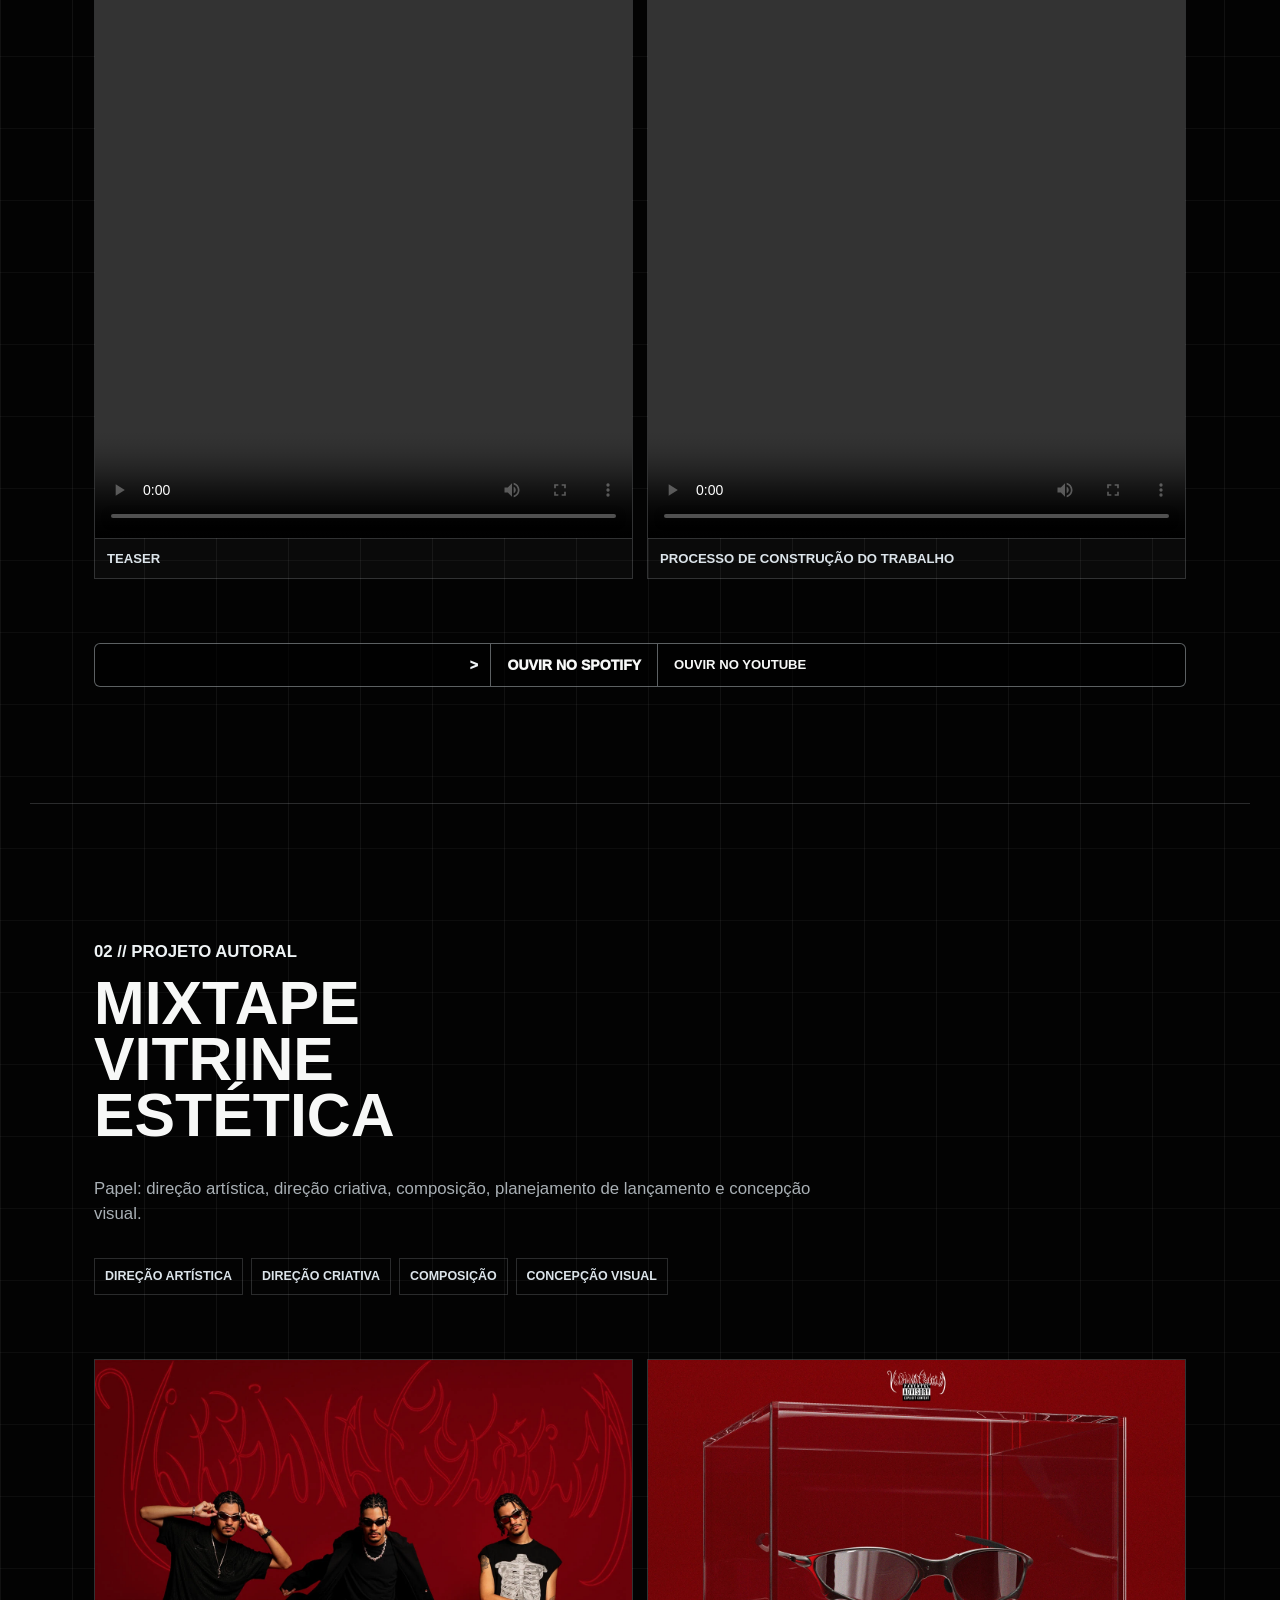
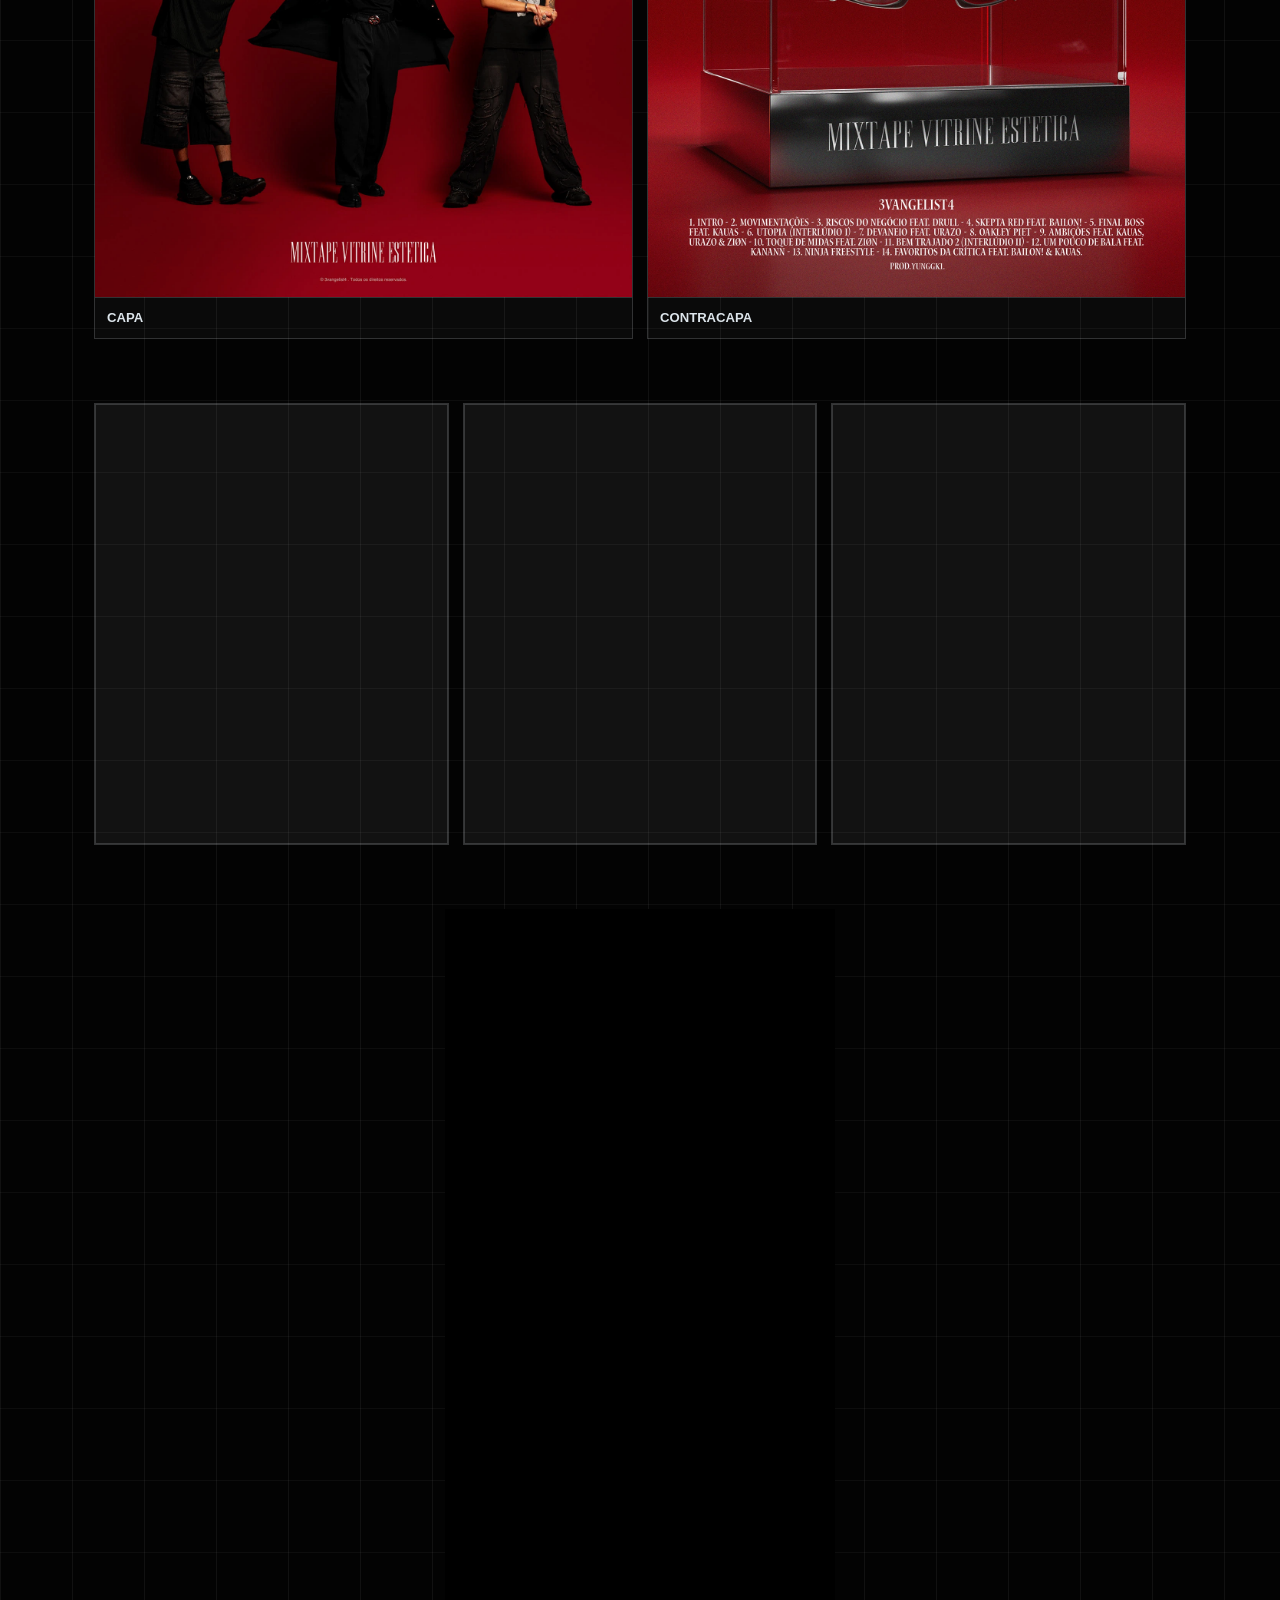
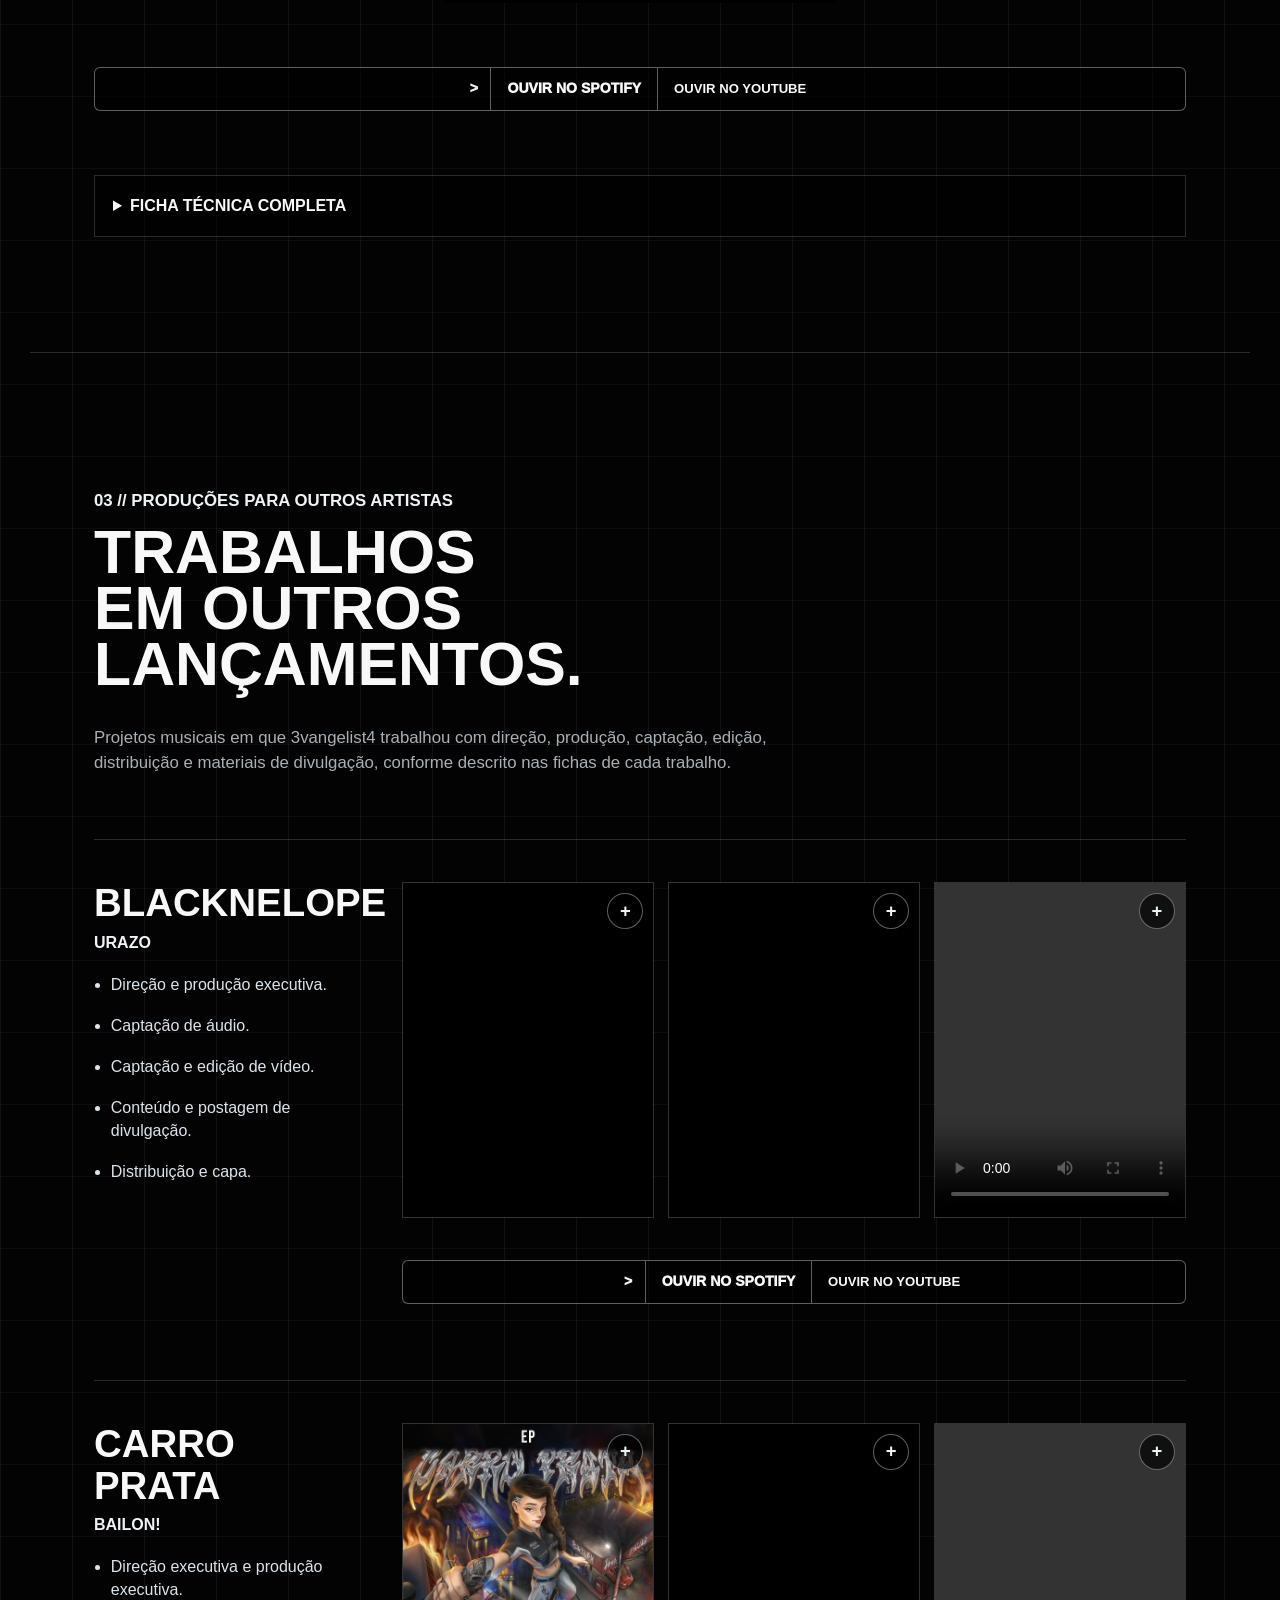
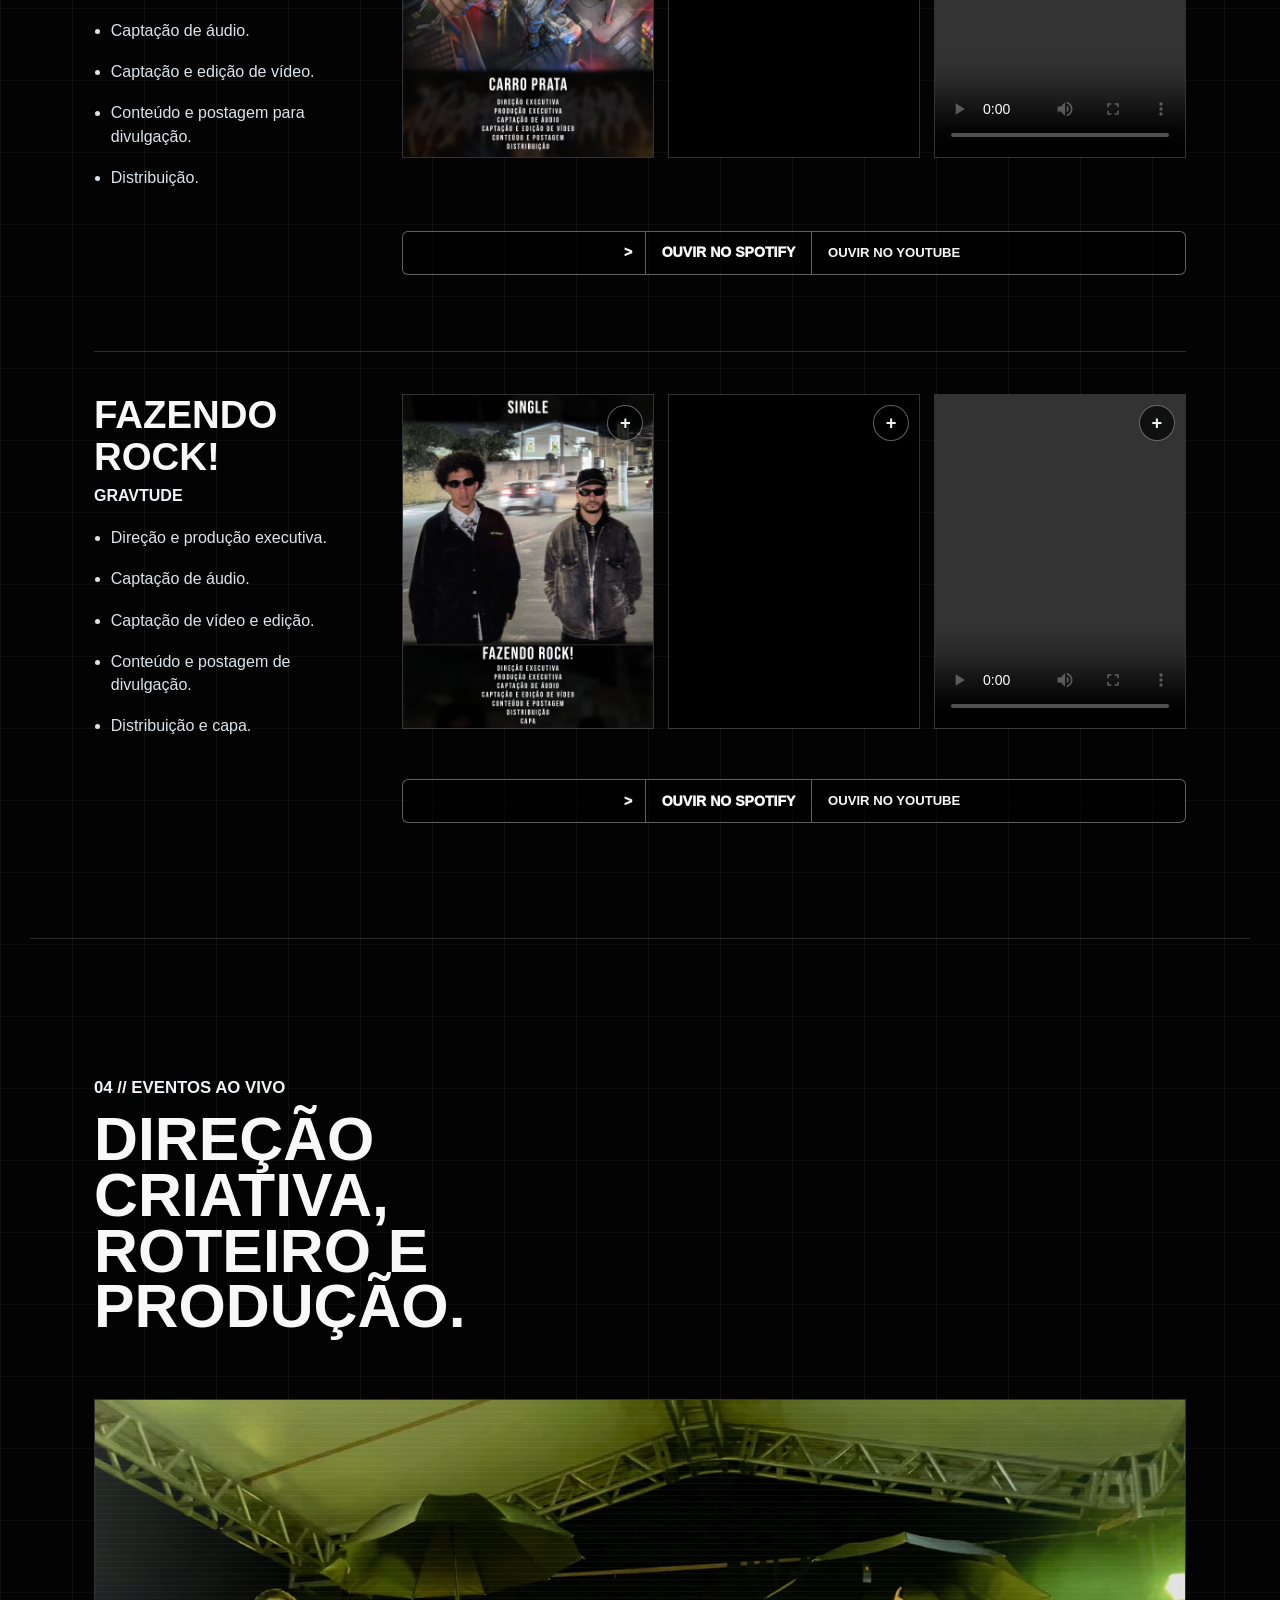
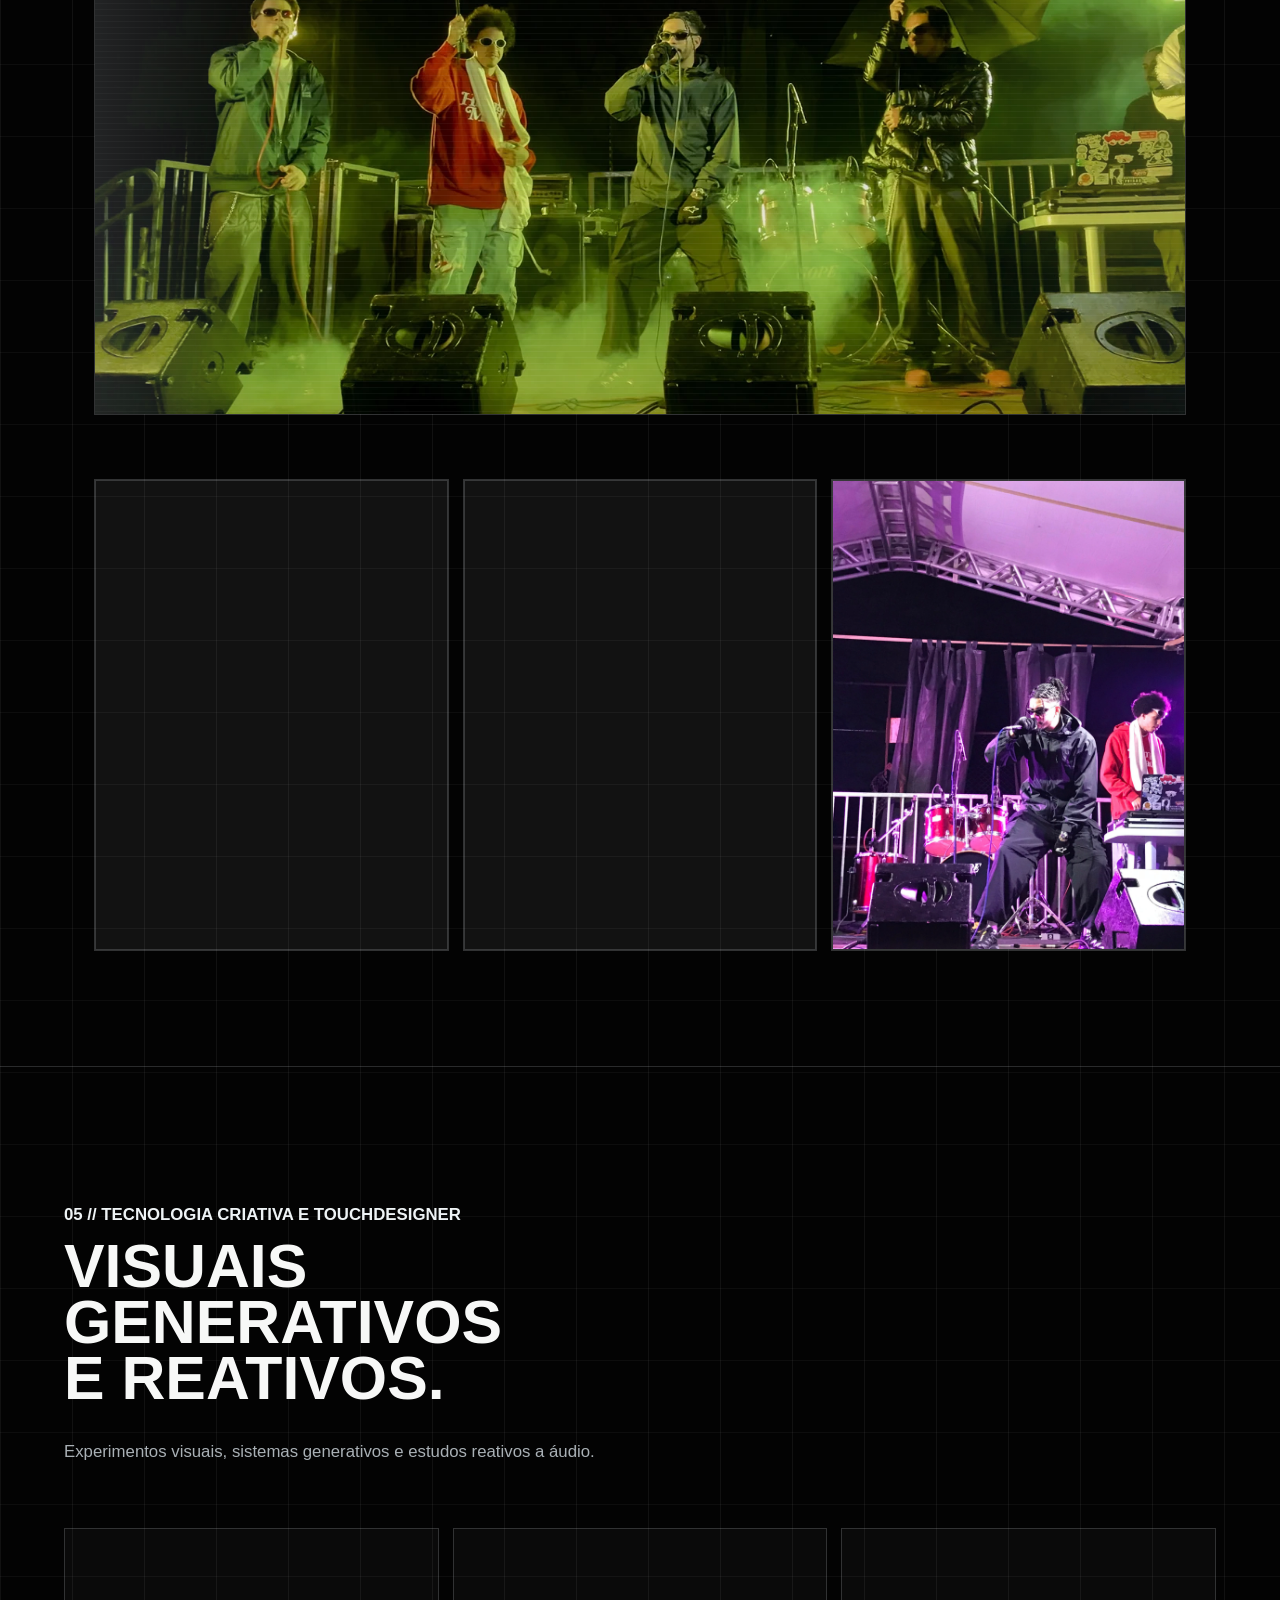
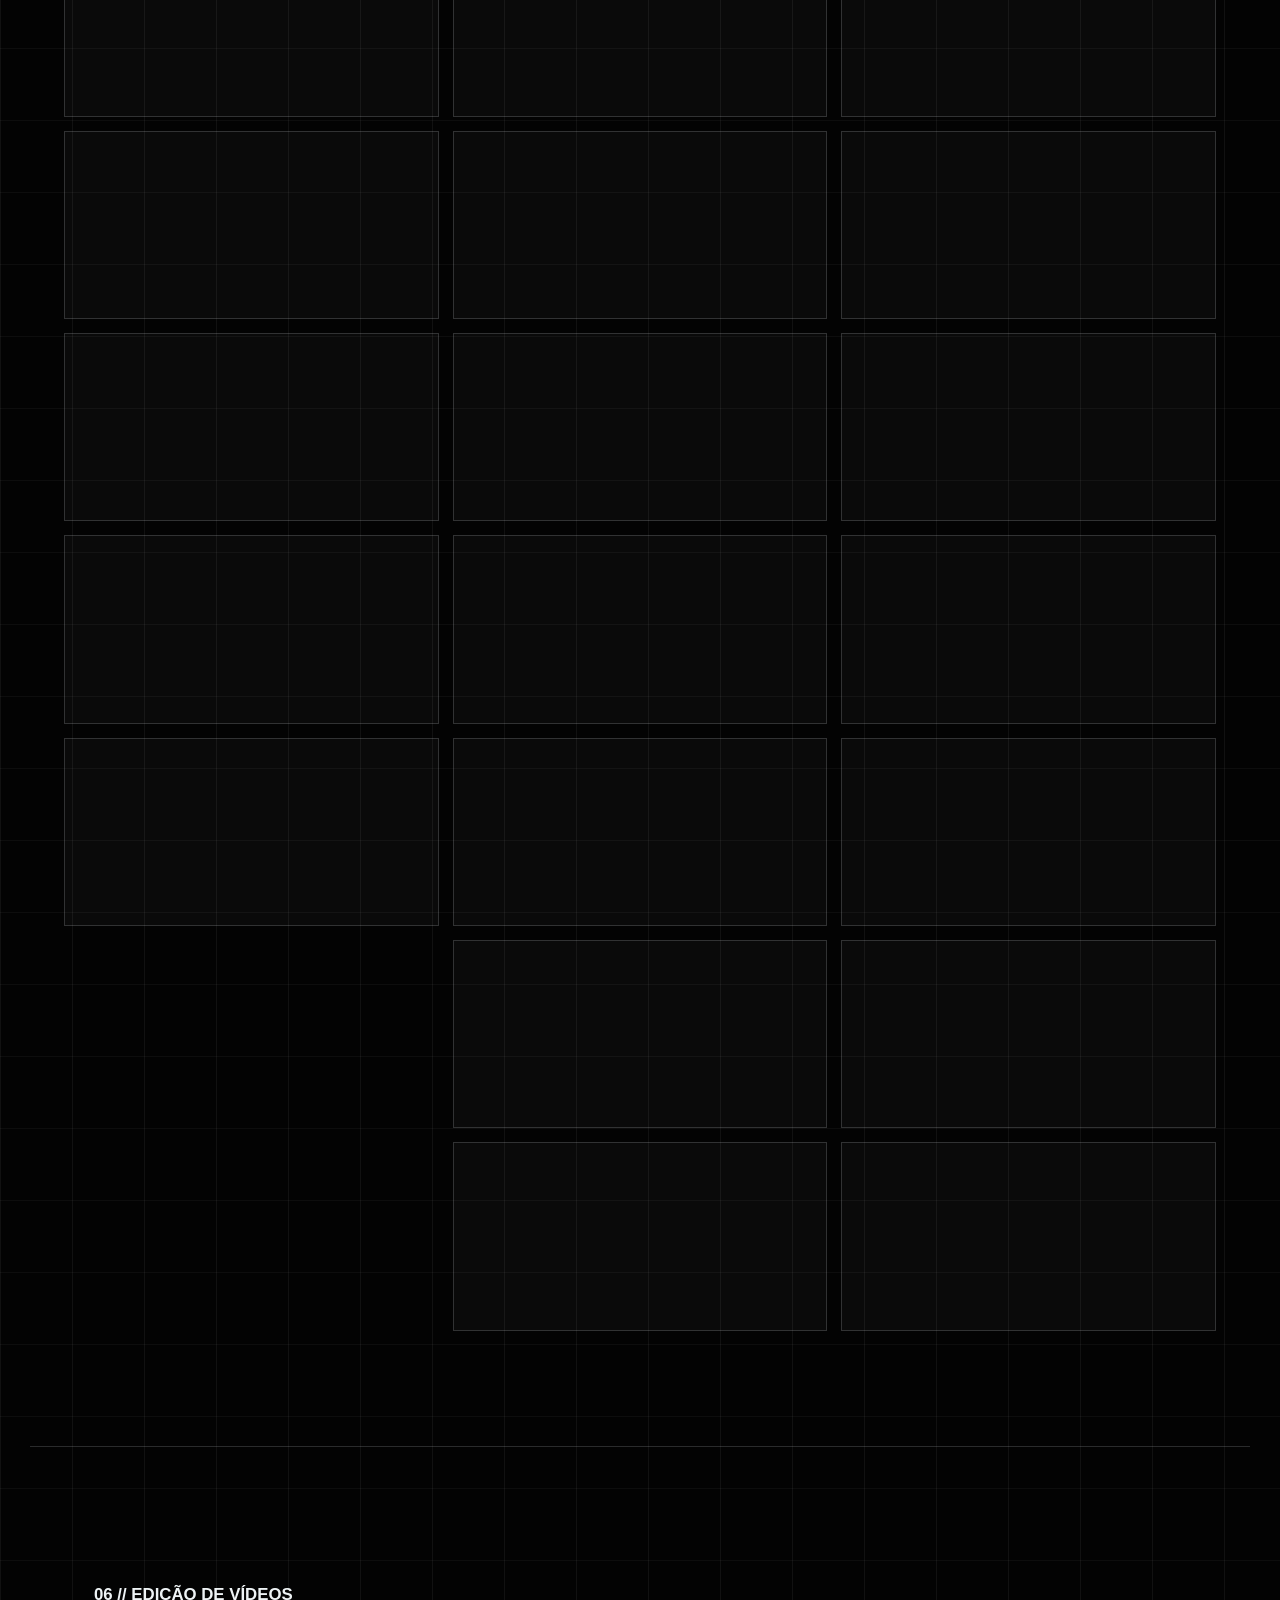
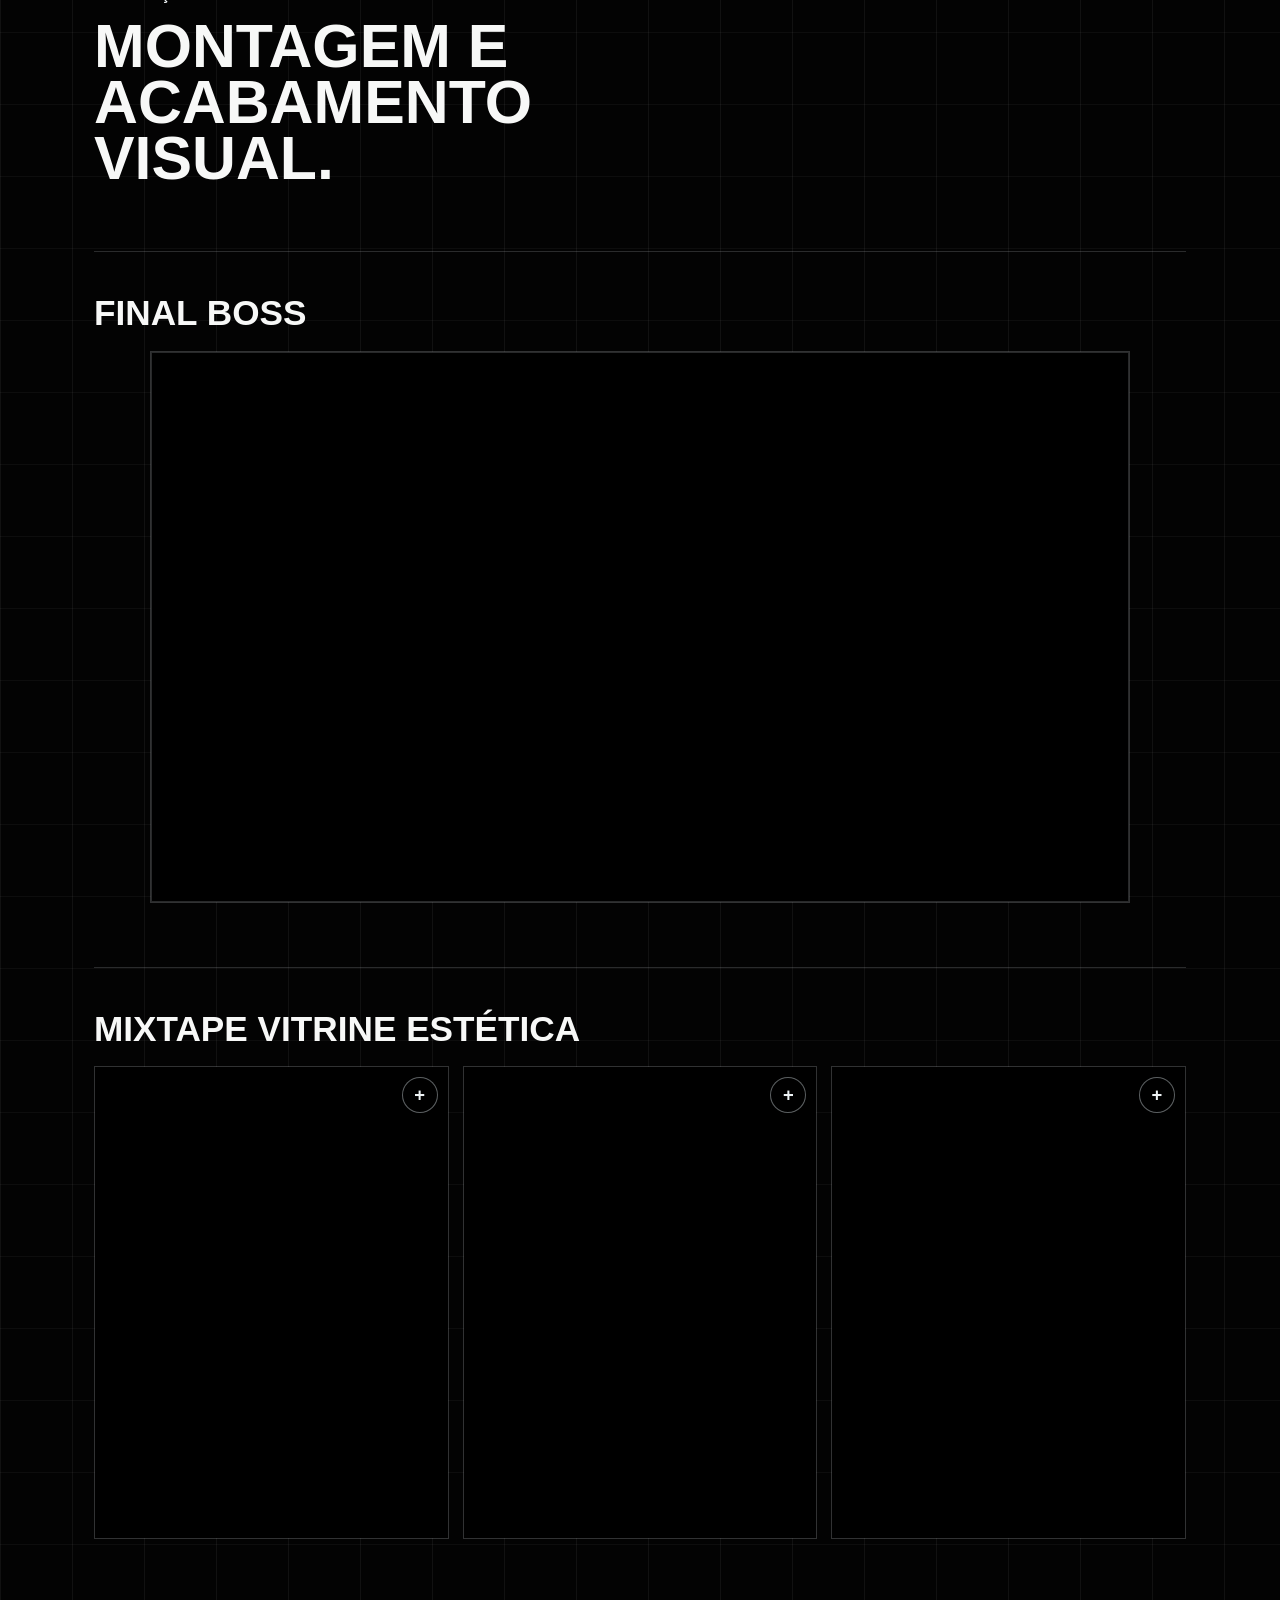
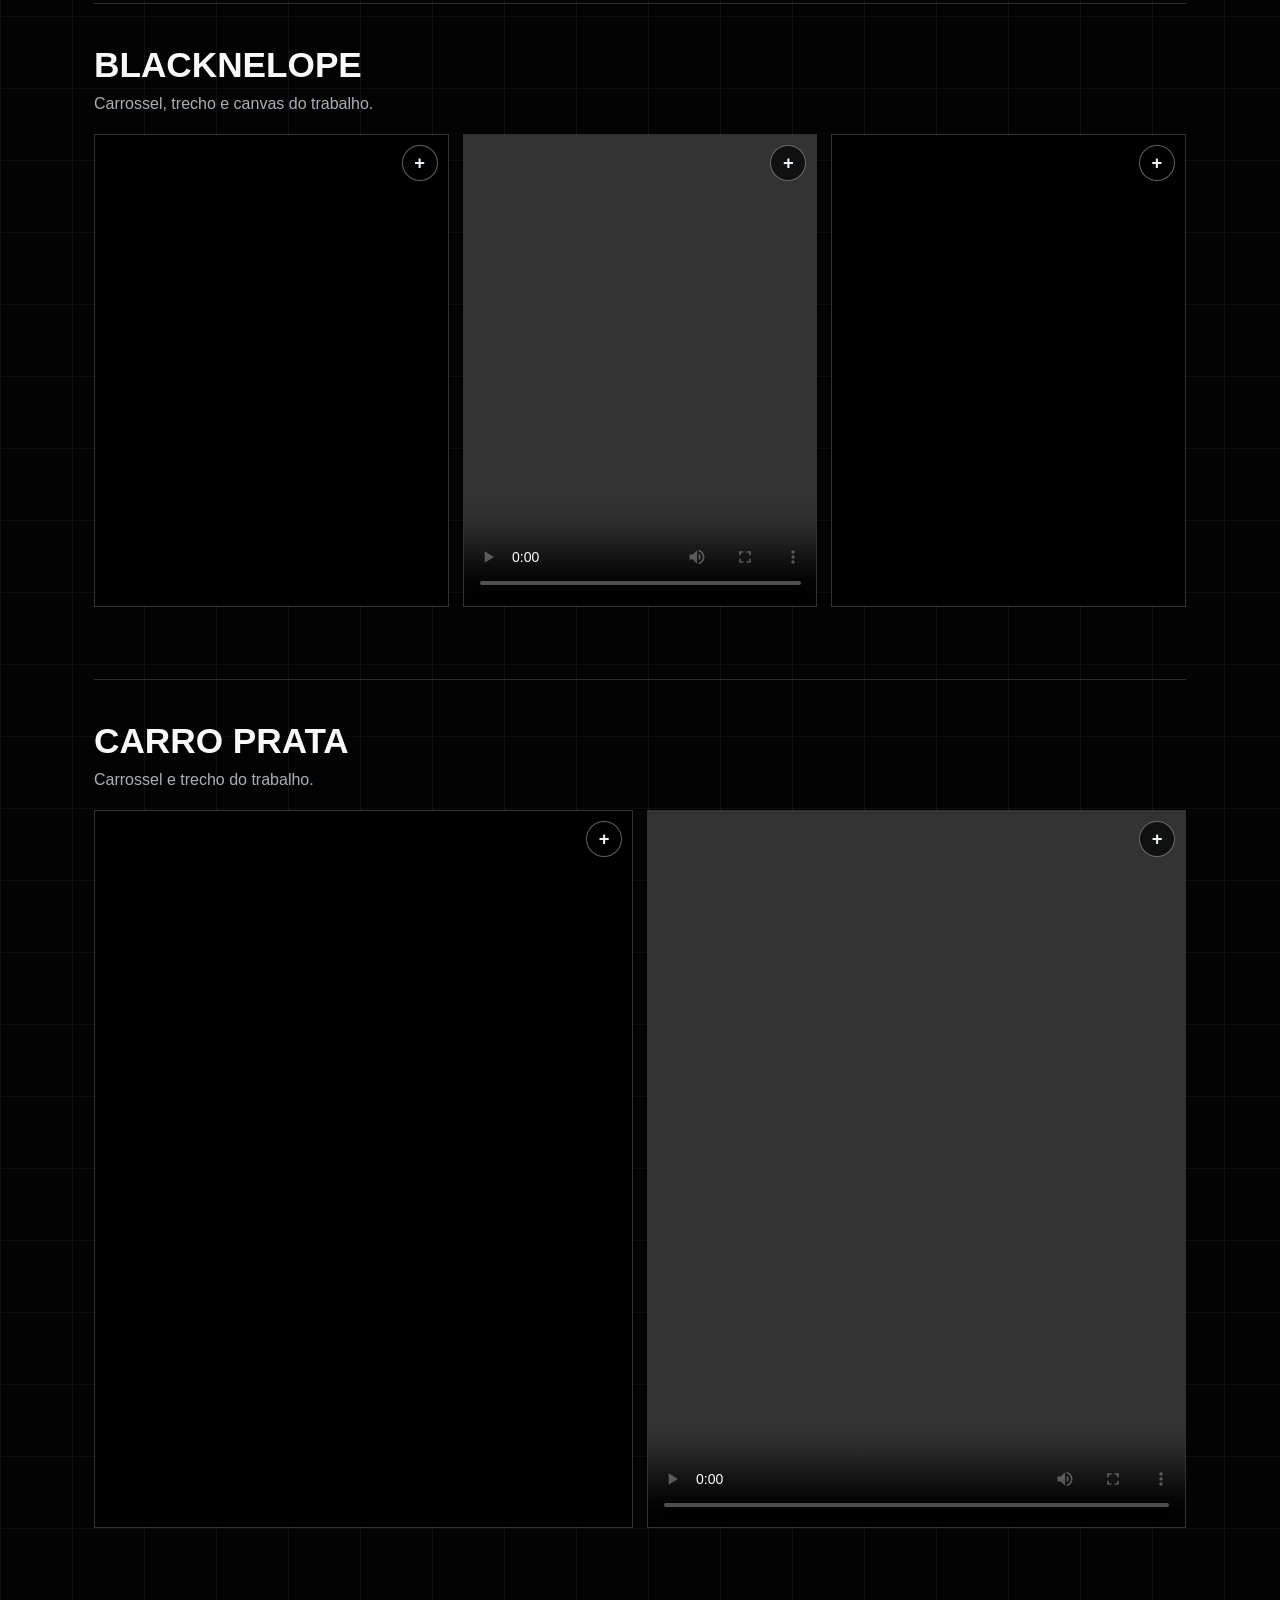
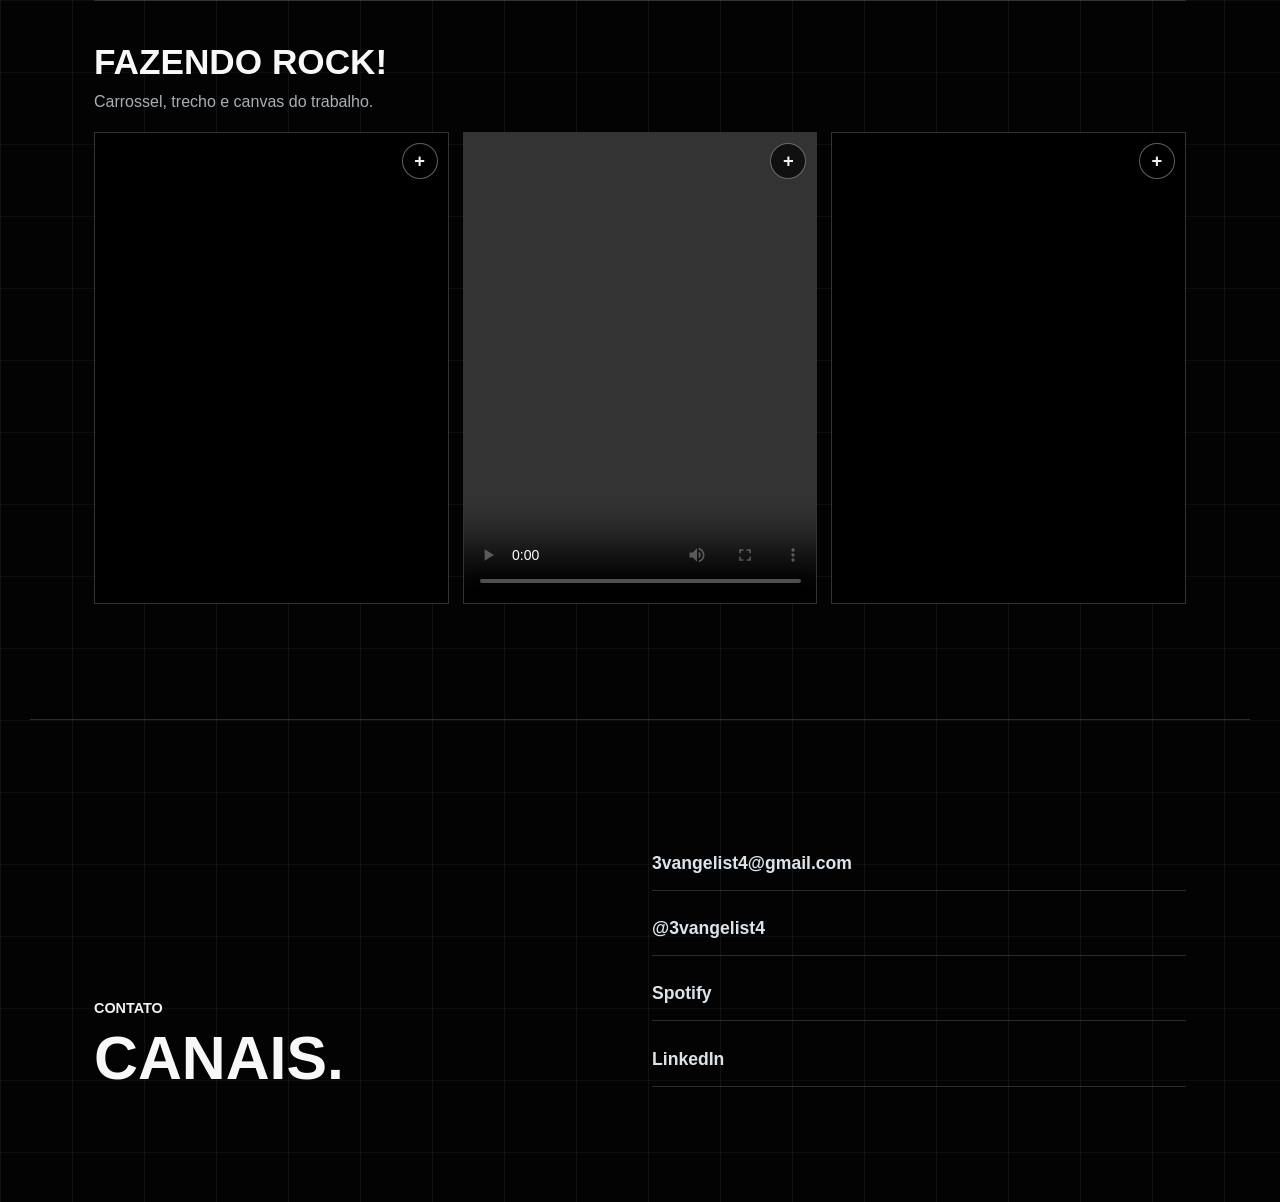
==== commit 46916061: "Adicionar analytics e novos visuais" ====
--- a/portifolio_code/portfolio.html
+++ b/portifolio_code/portfolio.html
@@ -365,17 +365,31 @@
         </div>
 
         <div class="signal-gallery" data-reveal>
-          <video autoplay muted loop playsinline preload="metadata" aria-label="Visual generativo 10"><source src="https://res.cloudinary.com/dnclhvtql/video/upload/visual-10_tr892t.mp4" type="video/mp4"></video>
-          <video autoplay muted loop playsinline preload="metadata" aria-label="Visual generativo 11"><source src="https://res.cloudinary.com/dnclhvtql/video/upload/visual-11_hq4tnt.mp4" type="video/mp4"></video>
-          <video autoplay muted loop playsinline preload="metadata" aria-label="Visual generativo 02"><source src="https://res.cloudinary.com/dnclhvtql/video/upload/visual-02_hbo0pp.mp4" type="video/mp4"></video>
-          <video autoplay muted loop playsinline preload="metadata" aria-label="Visual generativo 01"><source src="https://res.cloudinary.com/dnclhvtql/video/upload/visual-01_d48bdx.mp4" type="video/mp4"></video>
-          <video autoplay muted loop playsinline preload="metadata" aria-label="Visual generativo 03"><source src="https://res.cloudinary.com/dnclhvtql/video/upload/visual-03_s1njnz.mp4" type="video/mp4"></video>
-          <video autoplay muted loop playsinline preload="metadata" aria-label="Visual generativo 05"><source src="https://res.cloudinary.com/dnclhvtql/video/upload/visual-05_p6by3a.mp4" type="video/mp4"></video>
-          <video autoplay muted loop playsinline preload="metadata" aria-label="Visual generativo 09"><source src="https://res.cloudinary.com/dnclhvtql/video/upload/visual-09_skfsgg.mp4" type="video/mp4"></video>
-          <video autoplay muted loop playsinline preload="metadata" aria-label="Visual generativo 04"><source src="https://res.cloudinary.com/dnclhvtql/video/upload/visual-04_vxwbhg.mp4" type="video/mp4"></video>
-          <video autoplay muted loop playsinline preload="metadata" aria-label="Visual generativo 08"><source src="https://res.cloudinary.com/dnclhvtql/video/upload/visual-08_oghnn2.mp4" type="video/mp4"></video>
-          <video autoplay muted loop playsinline preload="metadata" aria-label="Visual generativo 07"><source src="https://res.cloudinary.com/dnclhvtql/video/upload/visual-07_luxh9q.mp4" type="video/mp4"></video>
-          <video autoplay muted loop playsinline preload="metadata" aria-label="Visual generativo com TouchDesigner"><source src="https://res.cloudinary.com/dnclhvtql/video/upload/WhatsApp_Video_2026-06-25_at_00.33.35_b7nzpt.mp4" type="video/mp4"></video>
+          <div class="signal-column">
+            <video autoplay muted loop playsinline preload="metadata" aria-label="Visual TouchDesigner"><source src="https://res.cloudinary.com/dnclhvtql/video/upload/visual_touch_zb2aqr.mp4" type="video/mp4"></video>
+            <video autoplay muted loop playsinline preload="metadata" aria-label="Visual generativo 10"><source src="https://res.cloudinary.com/dnclhvtql/video/upload/visual-10_tr892t.mp4" type="video/mp4"></video>
+            <video autoplay muted loop playsinline preload="metadata" aria-label="Visual generativo 03"><source src="https://res.cloudinary.com/dnclhvtql/video/upload/visual-03_s1njnz.mp4" type="video/mp4"></video>
+            <video autoplay muted loop playsinline preload="metadata" aria-label="Visual generativo 09"><source src="https://res.cloudinary.com/dnclhvtql/video/upload/visual-09_skfsgg.mp4" type="video/mp4"></video>
+            <video autoplay muted loop playsinline preload="metadata" aria-label="Visual generativo com TouchDesigner"><source src="https://res.cloudinary.com/dnclhvtql/video/upload/IMG_8046_hl5sc2.mp4" type="video/mp4"></video>
+          </div>
+          <div class="signal-column">
+            <video autoplay muted loop playsinline preload="metadata" aria-label="Visual generativo 11"><source src="https://res.cloudinary.com/dnclhvtql/video/upload/visual-11_hq4tnt.mp4" type="video/mp4"></video>
+            <video autoplay muted loop playsinline preload="metadata" aria-label="Visual generativo 05"><source src="https://res.cloudinary.com/dnclhvtql/video/upload/visual-05_p6by3a.mp4" type="video/mp4"></video>
+            <video autoplay muted loop playsinline preload="metadata" aria-label="Visual generativo 04"><source src="https://res.cloudinary.com/dnclhvtql/video/upload/visual-04_vxwbhg.mp4" type="video/mp4"></video>
+            <video autoplay muted loop playsinline preload="metadata" aria-label="Visual generativo Fluffy"><source src="https://res.cloudinary.com/dnclhvtql/video/upload/fluffy_ckxs3r.mp4" type="video/mp4"></video>
+            <video autoplay muted loop playsinline preload="metadata" aria-label="Visual generativo 07"><source src="https://res.cloudinary.com/dnclhvtql/video/upload/visual-07_luxh9q.mp4" type="video/mp4"></video>
+            <video autoplay muted loop playsinline preload="metadata" aria-label="Visual generativo 3"><source src="https://res.cloudinary.com/dnclhvtql/video/upload/3_uhc2wu.mp4" type="video/mp4"></video>
+            <video autoplay muted loop playsinline preload="metadata" aria-label="Visual generativo 2026"><source src="https://res.cloudinary.com/dnclhvtql/video/upload/2026-06-25_01-07-48_pmqlao.mp4" type="video/mp4"></video>
+          </div>
+          <div class="signal-column">
+            <video autoplay muted loop playsinline preload="metadata" aria-label="Visual generativo 02"><source src="https://res.cloudinary.com/dnclhvtql/video/upload/visual-02_hbo0pp.mp4" type="video/mp4"></video>
+            <video autoplay muted loop playsinline preload="metadata" aria-label="Visual generativo 01"><source src="https://res.cloudinary.com/dnclhvtql/video/upload/visual-01_d48bdx.mp4" type="video/mp4"></video>
+            <video autoplay muted loop playsinline preload="metadata" aria-label="Visual generativo 08"><source src="https://res.cloudinary.com/dnclhvtql/video/upload/visual-08_oghnn2.mp4" type="video/mp4"></video>
+            <video autoplay muted loop playsinline preload="metadata" aria-label="Visual generativo com TouchDesigner 02"><source src="https://res.cloudinary.com/dnclhvtql/video/upload/IMG_8048_iaola4.mp4" type="video/mp4"></video>
+            <video autoplay muted loop playsinline preload="metadata" aria-label="Visual generativo 4"><source src="https://res.cloudinary.com/dnclhvtql/video/upload/4_i96mfo.mp4" type="video/mp4"></video>
+            <video autoplay muted loop playsinline preload="metadata" aria-label="Visual generativo 0625"><source src="https://res.cloudinary.com/dnclhvtql/video/upload/0625_1_t3egz6.mp4" type="video/mp4"></video>
+            <video autoplay muted loop playsinline preload="metadata" aria-label="Visual generativo Pocoto novo"><source src="https://res.cloudinary.com/dnclhvtql/video/upload/pocoto_novo_k46bfv.mp4" type="video/mp4"></video>
+          </div>
         </div>
       </section>
 
@@ -519,5 +533,9 @@
         </div>
       </section>
     </main>
+    <script>
+      window.va = window.va || function () { (window.vaq = window.vaq || []).push(arguments); };
+    </script>
+    <script defer src="/_vercel/insights/script.js"></script>
   </body>
 </html>
--- a/portifolio_code/assets/css/portfolio.css
+++ b/portifolio_code/assets/css/portfolio.css
@@ -1521,16 +1521,23 @@
 }
 
 .signal-gallery {
-  columns: 3 260px;
-  column-gap: 14px;
+  display: grid;
+  grid-template-columns: repeat(3, minmax(0, 1fr));
+  gap: 14px;
+  align-items: start;
+}
+
+.signal-column {
+  display: grid;
+  gap: 14px;
+  min-width: 0;
 }
 
 .signal-gallery img,
 .signal-gallery video {
   width: 100%;
-  margin: 0 0 14px;
-  break-inside: avoid;
-  object-fit: cover;
+  height: auto;
+  object-fit: contain;
   display: block;
 }
 
@@ -1807,6 +1814,7 @@
   .about-focus-grid,
   .teaser-grid,
   .skill-grid,
+  .signal-gallery,
   .timeline-grid,
   .info-columns,
   .release-head,
